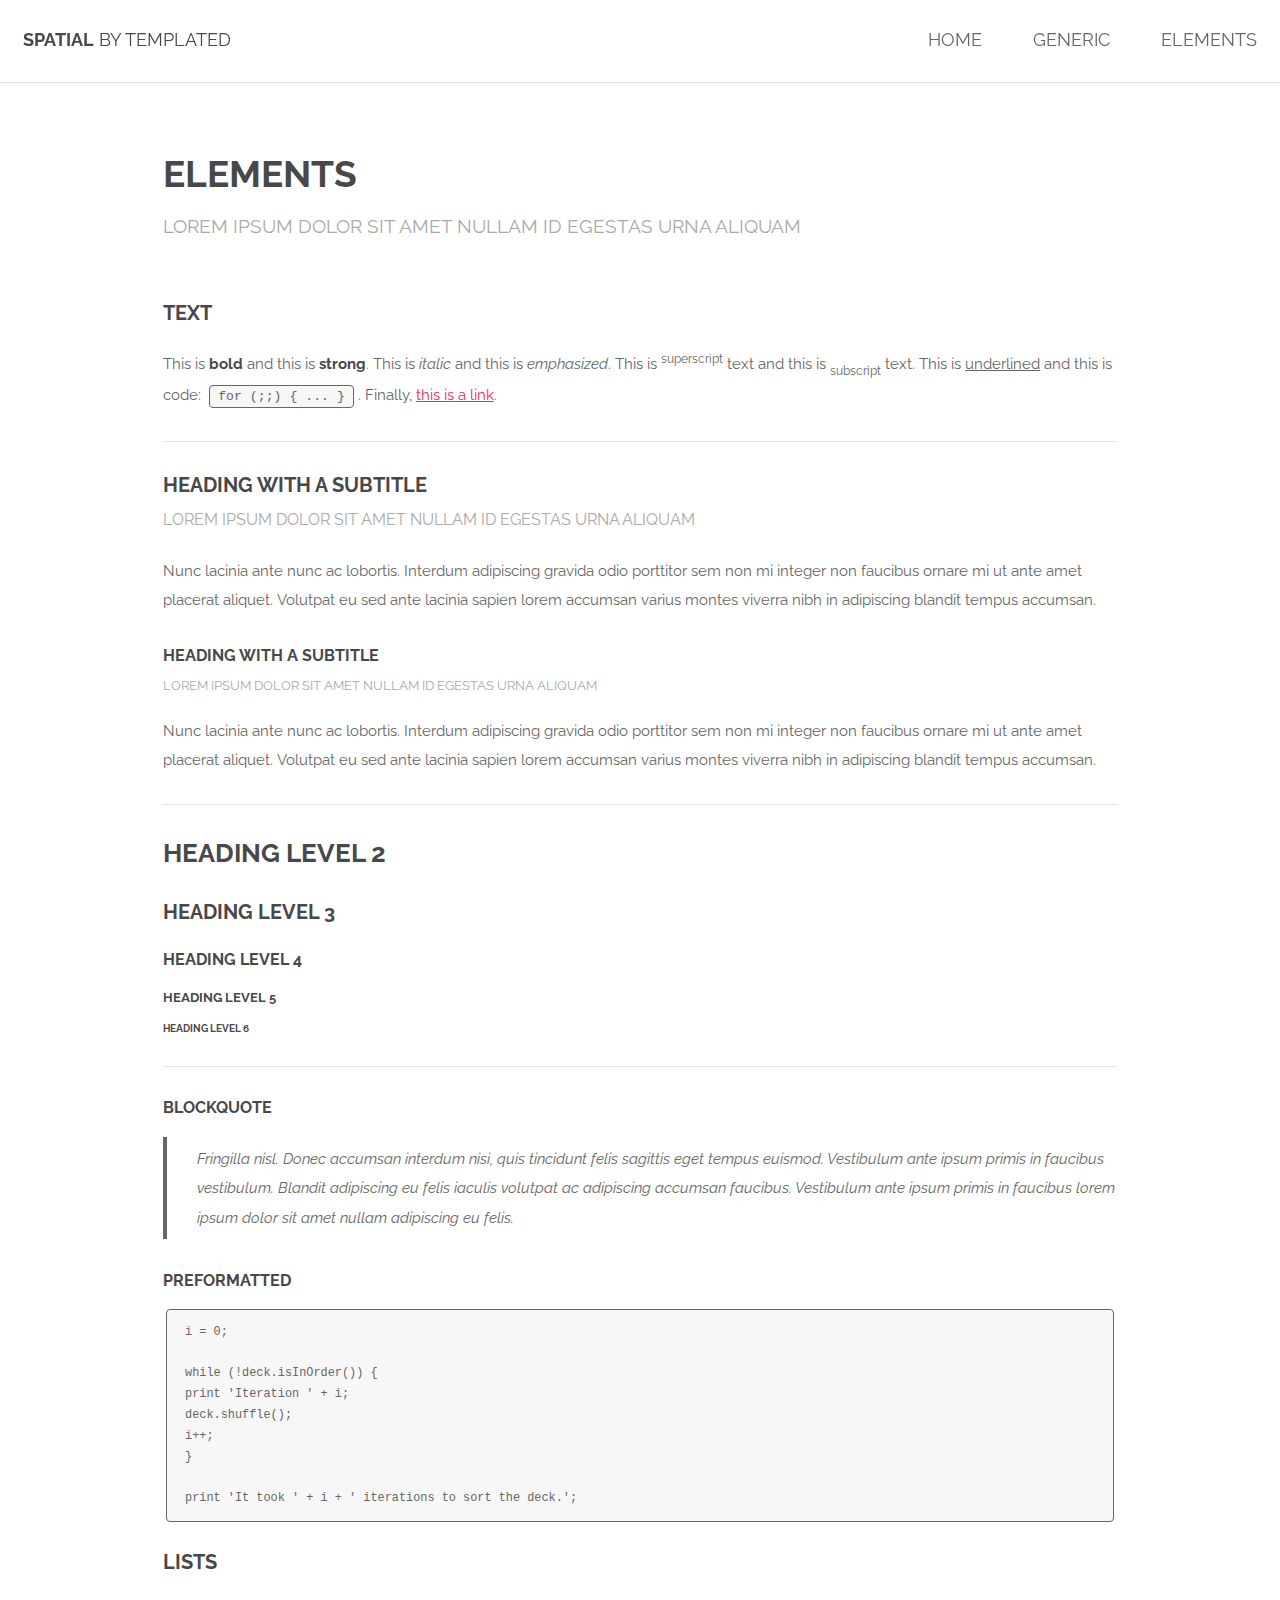
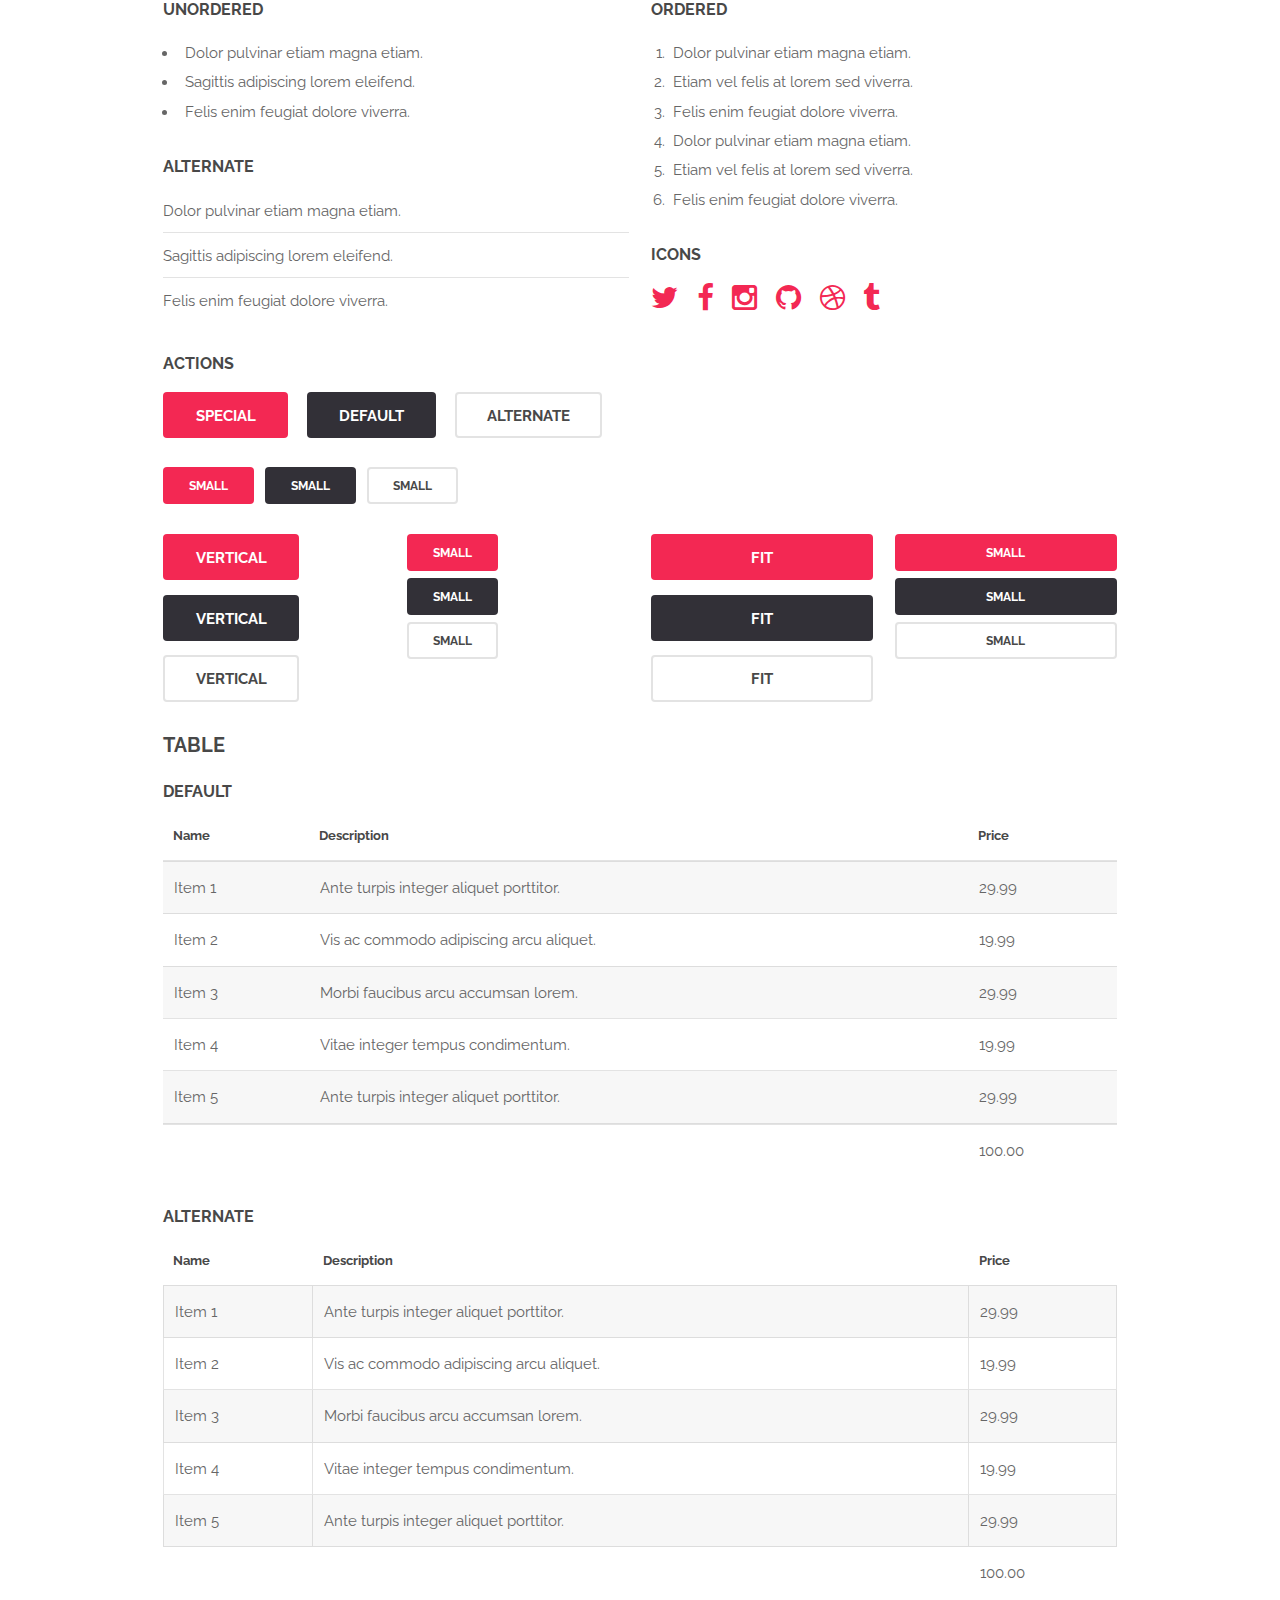
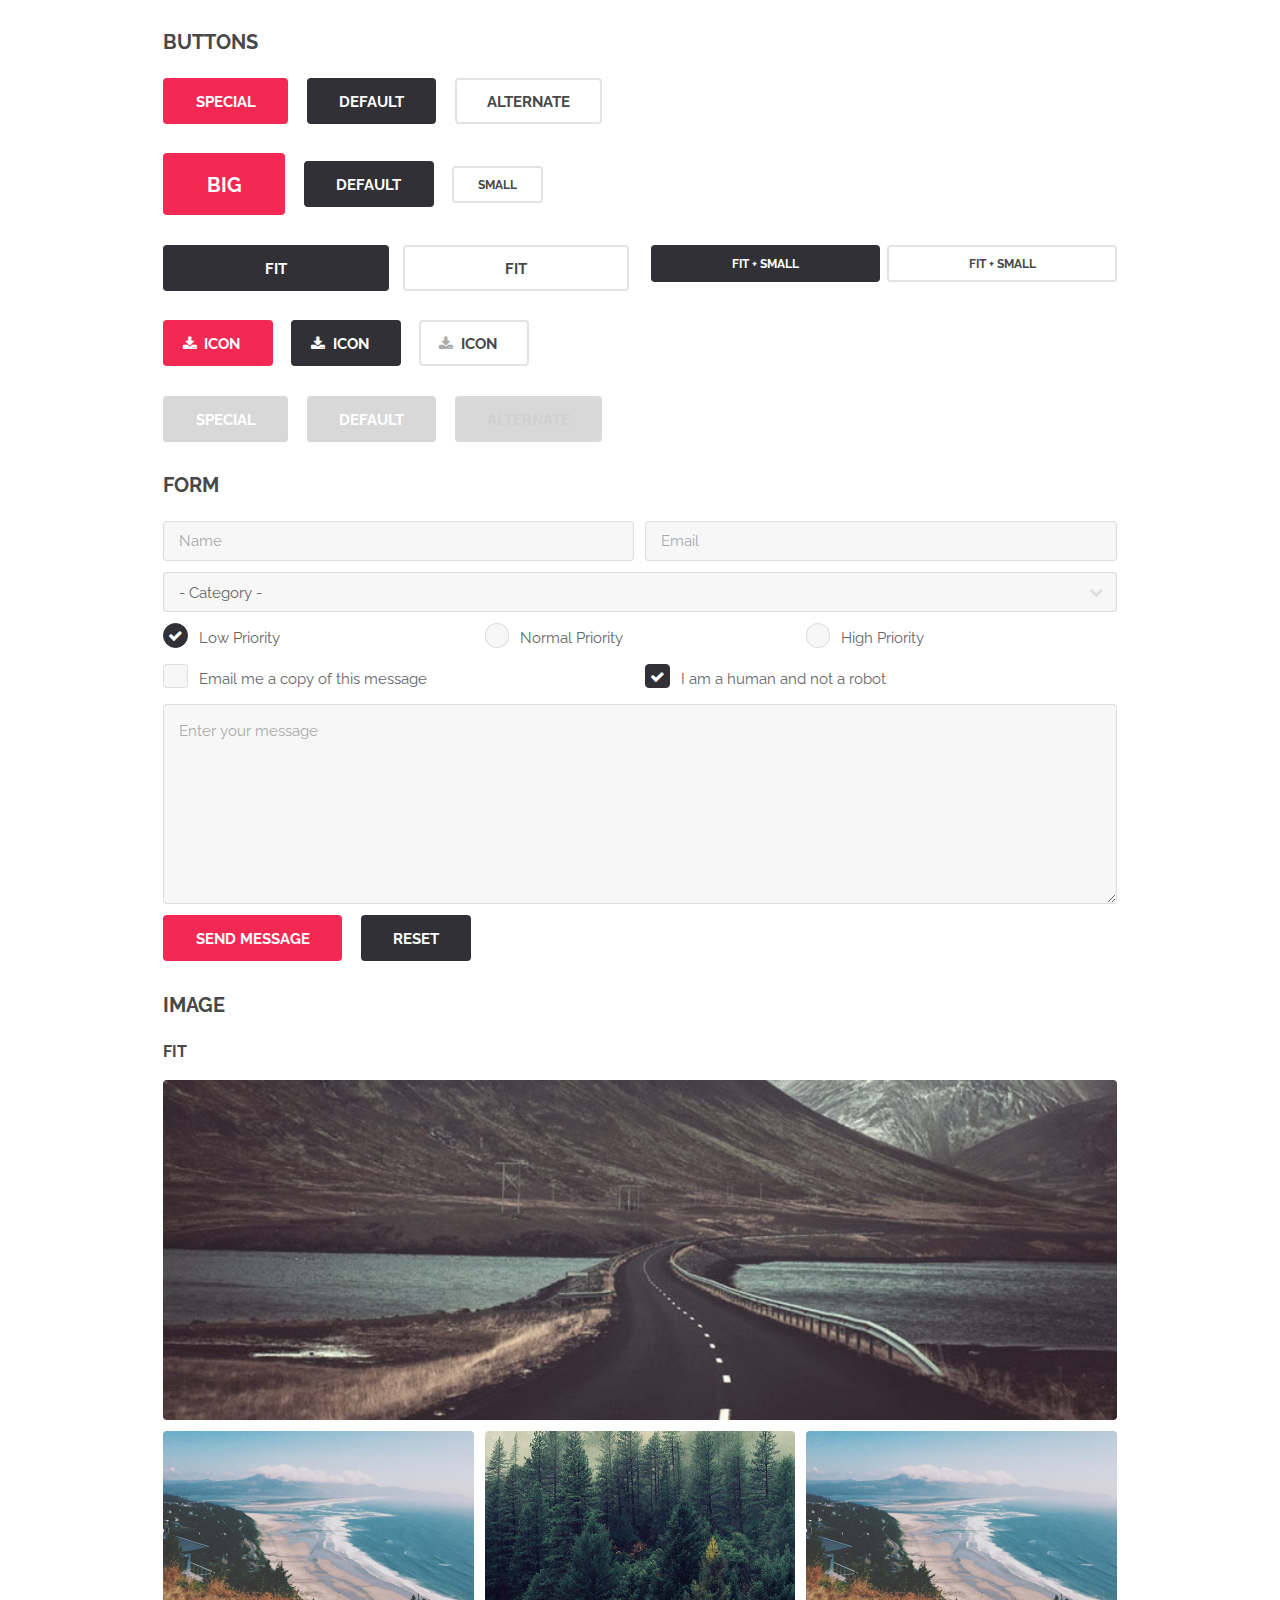
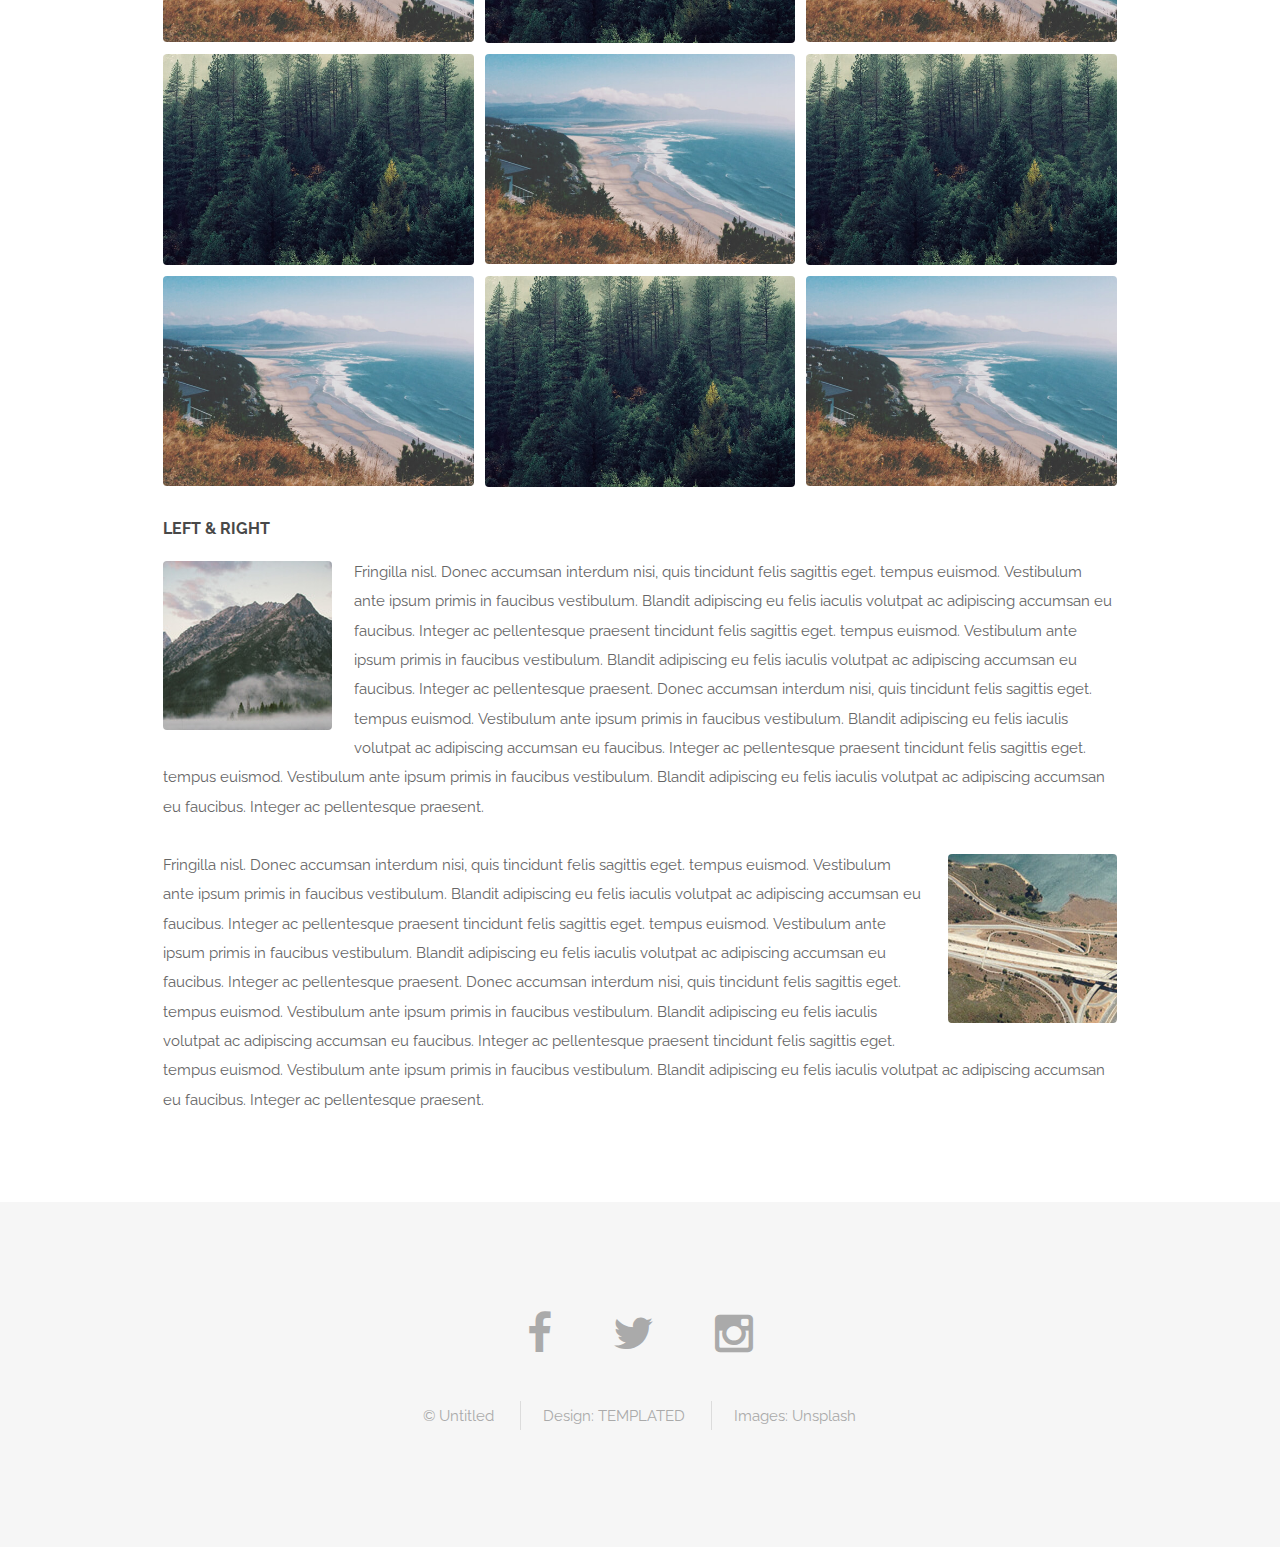
==== templated-spatial/elements.html @ f307f2b6 "Merge pull request #1 from sarah034/main" ====
<!DOCTYPE HTML>
<!--
	Spatial by TEMPLATED
	templated.co @templatedco
	Released for free under the Creative Commons Attribution 3.0 license (templated.co/license)
-->
<html>
	<head>
		<title>Elements - Spatial by TEMPLATED</title>
		<meta charset="utf-8" />
		<meta name="viewport" content="width=device-width, initial-scale=1" />
		<link rel="stylesheet" href="assets/css/main.css" />
	</head>
	<body>

		<!-- Header -->
			<header id="header">
				<h1><strong><a href="index.html">Spatial</a></strong> by Templated</h1>
				<nav id="nav">
					<ul>
						<li><a href="index.html">Home</a></li>
						<li><a href="generic.html">Generic</a></li>
						<li><a href="elements.html">Elements</a></li>
					</ul>
				</nav>
			</header>

			<a href="#menu" class="navPanelToggle"><span class="fa fa-bars"></span></a>

		<!-- Main -->
			<section id="main" class="wrapper">
				<div class="container">
					<header class="major special">
						<h2>Elements</h2>
						<p>Lorem ipsum dolor sit amet nullam id egestas urna aliquam</p>
					</header>

					<!-- Text -->
						<section>
							<h3>Text</h3>
							<p>This is <b>bold</b> and this is <strong>strong</strong>. This is <i>italic</i> and this is <em>emphasized</em>.
							This is <sup>superscript</sup> text and this is <sub>subscript</sub> text.
							This is <u>underlined</u> and this is code: <code>for (;;) { ... }</code>. Finally, <a href="#">this is a link</a>.</p>

							<hr />

							<header>
								<h3>Heading with a Subtitle</h3>
								<p>Lorem ipsum dolor sit amet nullam id egestas urna aliquam</p>
							</header>
							<p>Nunc lacinia ante nunc ac lobortis. Interdum adipiscing gravida odio porttitor sem non mi integer non faucibus ornare mi ut ante amet placerat aliquet. Volutpat eu sed ante lacinia sapien lorem accumsan varius montes viverra nibh in adipiscing blandit tempus accumsan.</p>
							<header>
								<h4>Heading with a Subtitle</h4>
								<p>Lorem ipsum dolor sit amet nullam id egestas urna aliquam</p>
							</header>
							<p>Nunc lacinia ante nunc ac lobortis. Interdum adipiscing gravida odio porttitor sem non mi integer non faucibus ornare mi ut ante amet placerat aliquet. Volutpat eu sed ante lacinia sapien lorem accumsan varius montes viverra nibh in adipiscing blandit tempus accumsan.</p>

							<hr />

							<h2>Heading Level 2</h2>
							<h3>Heading Level 3</h3>
							<h4>Heading Level 4</h4>
							<h5>Heading Level 5</h5>
							<h6>Heading Level 6</h6>

							<hr />

							<h4>Blockquote</h4>
							<blockquote>Fringilla nisl. Donec accumsan interdum nisi, quis tincidunt felis sagittis eget tempus euismod. Vestibulum ante ipsum primis in faucibus vestibulum. Blandit adipiscing eu felis iaculis volutpat ac adipiscing accumsan faucibus. Vestibulum ante ipsum primis in faucibus lorem ipsum dolor sit amet nullam adipiscing eu felis.</blockquote>

							<h4>Preformatted</h4>
							<pre><code>i = 0;

while (!deck.isInOrder()) {
print 'Iteration ' + i;
deck.shuffle();
i++;
}

print 'It took ' + i + ' iterations to sort the deck.';</code></pre>
						</section>

					<!-- Lists -->
						<section>
							<h3>Lists</h3>
							<div class="row">
								<div class="6u 12u$(xsmall)">

									<h4>Unordered</h4>
									<ul>
										<li>Dolor pulvinar etiam magna etiam.</li>
										<li>Sagittis adipiscing lorem eleifend.</li>
										<li>Felis enim feugiat dolore viverra.</li>
									</ul>

									<h4>Alternate</h4>
									<ul class="alt">
										<li>Dolor pulvinar etiam magna etiam.</li>
										<li>Sagittis adipiscing lorem eleifend.</li>
										<li>Felis enim feugiat dolore viverra.</li>
									</ul>

								</div>
								<div class="6u$ 12u$(xsmall)">

									<h4>Ordered</h4>
									<ol>
										<li>Dolor pulvinar etiam magna etiam.</li>
										<li>Etiam vel felis at lorem sed viverra.</li>
										<li>Felis enim feugiat dolore viverra.</li>
										<li>Dolor pulvinar etiam magna etiam.</li>
										<li>Etiam vel felis at lorem sed viverra.</li>
										<li>Felis enim feugiat dolore viverra.</li>
									</ol>

									<h4>Icons</h4>
									<ul class="icons">
										<li><a href="#" class="icon fa-twitter"><span class="label">Twitter</span></a></li>
										<li><a href="#" class="icon fa-facebook"><span class="label">Facebook</span></a></li>
										<li><a href="#" class="icon fa-instagram"><span class="label">Instagram</span></a></li>
										<li><a href="#" class="icon fa-github"><span class="label">Github</span></a></li>
										<li><a href="#" class="icon fa-dribbble"><span class="label">Dribbble</span></a></li>
										<li><a href="#" class="icon fa-tumblr"><span class="label">Tumblr</span></a></li>
									</ul>

								</div>
							</div>

							<h4>Actions</h4>
							<ul class="actions">
								<li><a href="#" class="button special">Special</a></li>
								<li><a href="#" class="button">Default</a></li>
								<li><a href="#" class="button alt">Alternate</a></li>
							</ul>
							<ul class="actions small">
								<li><a href="#" class="button special small">Small</a></li>
								<li><a href="#" class="button small">Small</a></li>
								<li><a href="#" class="button alt small">Small</a></li>
							</ul>
							<div class="row">
								<div class="3u 6u(small) 12u$(xsmall)">
									<ul class="actions vertical">
										<li><a href="#" class="button special">Vertical</a></li>
										<li><a href="#" class="button">Vertical</a></li>
										<li><a href="#" class="button alt">Vertical</a></li>
									</ul>
								</div>
								<div class="3u 6u$(small) 12u$(xsmall)">
									<ul class="actions vertical small">
										<li><a href="#" class="button special small">Small</a></li>
										<li><a href="#" class="button small">Small</a></li>
										<li><a href="#" class="button alt small">Small</a></li>
									</ul>
								</div>
								<div class="3u 6u(small) 12u$(xsmall)">
									<ul class="actions vertical">
										<li><a href="#" class="button special fit">Fit</a></li>
										<li><a href="#" class="button fit">Fit</a></li>
										<li><a href="#" class="button alt fit">Fit</a></li>
									</ul>
								</div>
								<div class="3u$ 6u$(small) 12u$(xsmall)">
									<ul class="actions vertical small">
										<li><a href="#" class="button special small fit">Small</a></li>
										<li><a href="#" class="button small fit">Small</a></li>
										<li><a href="#" class="button alt small fit">Small</a></li>
									</ul>
								</div>
							</div>
						</section>

					<!-- Table -->
						<section>
							<h3>Table</h3>
							<h4>Default</h4>
							<div class="table-wrapper">
								<table>
									<thead>
										<tr>
											<th>Name</th>
											<th>Description</th>
											<th>Price</th>
										</tr>
									</thead>
									<tbody>
										<tr>
											<td>Item 1</td>
											<td>Ante turpis integer aliquet porttitor.</td>
											<td>29.99</td>
										</tr>
										<tr>
											<td>Item 2</td>
											<td>Vis ac commodo adipiscing arcu aliquet.</td>
											<td>19.99</td>
										</tr>
										<tr>
											<td>Item 3</td>
											<td> Morbi faucibus arcu accumsan lorem.</td>
											<td>29.99</td>
										</tr>
										<tr>
											<td>Item 4</td>
											<td>Vitae integer tempus condimentum.</td>
											<td>19.99</td>
										</tr>
										<tr>
											<td>Item 5</td>
											<td>Ante turpis integer aliquet porttitor.</td>
											<td>29.99</td>
										</tr>
									</tbody>
									<tfoot>
										<tr>
											<td colspan="2"></td>
											<td>100.00</td>
										</tr>
									</tfoot>
								</table>
							</div>
							<h4>Alternate</h4>
							<div class="table-wrapper">
								<table class="alt">
									<thead>
										<tr>
											<th>Name</th>
											<th>Description</th>
											<th>Price</th>
										</tr>
									</thead>
									<tbody>
										<tr>
											<td>Item 1</td>
											<td>Ante turpis integer aliquet porttitor.</td>
											<td>29.99</td>
										</tr>
										<tr>
											<td>Item 2</td>
											<td>Vis ac commodo adipiscing arcu aliquet.</td>
											<td>19.99</td>
										</tr>
										<tr>
											<td>Item 3</td>
											<td> Morbi faucibus arcu accumsan lorem.</td>
											<td>29.99</td>
										</tr>
										<tr>
											<td>Item 4</td>
											<td>Vitae integer tempus condimentum.</td>
											<td>19.99</td>
										</tr>
										<tr>
											<td>Item 5</td>
											<td>Ante turpis integer aliquet porttitor.</td>
											<td>29.99</td>
										</tr>
									</tbody>
									<tfoot>
										<tr>
											<td colspan="2"></td>
											<td>100.00</td>
										</tr>
									</tfoot>
								</table>
							</div>
						</section>

					<!-- Buttons -->
						<section>
							<h3>Buttons</h3>
							<ul class="actions">
								<li><a href="#" class="button special">Special</a></li>
								<li><a href="#" class="button">Default</a></li>
								<li><a href="#" class="button alt">Alternate</a></li>
							</ul>
							<ul class="actions">
								<li><a href="#" class="button special big">Big</a></li>
								<li><a href="#" class="button">Default</a></li>
								<li><a href="#" class="button alt small">Small</a></li>
							</ul>
							<div class="row">
								<div class="6u 12u$(xsmall)">
									<ul class="actions fit">
										<li><a href="#" class="button fit">Fit</a></li>
										<li><a href="#" class="button alt fit">Fit</a></li>
									</ul>
								</div>
								<div class="6u$ 12u$(xsmall)">
									<ul class="actions fit small">
										<li><a href="#" class="button fit small">Fit + Small</a></li>
										<li><a href="#" class="button alt fit small">Fit + Small</a></li>
									</ul>
								</div>
							</div>
							<ul class="actions">
								<li><a href="#" class="button special icon fa-download">Icon</a></li>
								<li><a href="#" class="button icon fa-download">Icon</a></li>
								<li><a href="#" class="button alt icon fa-download">Icon</a></li>
							</ul>
							<ul class="actions">
								<li><span class="button special disabled">Special</span></li>
								<li><span class="button disabled">Default</span></li>
								<li><span class="button alt disabled">Alternate</span></li>
							</ul>
						</section>

					<!-- Form -->
						<section>
							<h3>Form</h3>
							<form method="post" action="#">
								<div class="row uniform 50%">
									<div class="6u 12u$(xsmall)">
										<input type="text" name="name" id="name" value="" placeholder="Name" />
									</div>
									<div class="6u$ 12u$(xsmall)">
										<input type="email" name="email" id="email" value="" placeholder="Email" />
									</div>
									<div class="12u$">
										<div class="select-wrapper">
											<select name="category" id="category">
												<option value="">- Category -</option>
												<option value="1">Manufacturing</option>
												<option value="1">Shipping</option>
												<option value="1">Administration</option>
												<option value="1">Human Resources</option>
											</select>
										</div>
									</div>
									<div class="4u 12u$(xsmall)">
										<input type="radio" id="priority-low" name="priority" checked>
										<label for="priority-low">Low Priority</label>
									</div>
									<div class="4u 12u$(xsmall)">
										<input type="radio" id="priority-normal" name="priority">
										<label for="priority-normal">Normal Priority</label>
									</div>
									<div class="4u$ 12u$(xsmall)">
										<input type="radio" id="priority-high" name="priority">
										<label for="priority-high">High Priority</label>
									</div>
									<div class="6u 12u$(small)">
										<input type="checkbox" id="copy" name="copy">
										<label for="copy">Email me a copy of this message</label>
									</div>
									<div class="6u$ 12u$(small)">
										<input type="checkbox" id="human" name="human" checked>
										<label for="human">I am a human and not a robot</label>
									</div>
									<div class="12u$">
										<textarea name="message" id="message" placeholder="Enter your message" rows="6"></textarea>
									</div>
									<div class="12u$">
										<ul class="actions">
											<li><input type="submit" value="Send Message" class="special" /></li>
											<li><input type="reset" value="Reset" /></li>
										</ul>
									</div>
								</div>
							</form>
						</section>

					<!-- Image -->
						<section>
							<h3>Image</h3>
							<h4>Fit</h4>
							<div class="box alt">
								<div class="row 50% uniform">
									<div class="12u$"><span class="image fit"><img src="images/pic01.jpg" alt="" /></span></div>
									<div class="4u"><span class="image fit"><img src="images/pic02.jpg" alt="" /></span></div>
									<div class="4u"><span class="image fit"><img src="images/pic03.jpg" alt="" /></span></div>
									<div class="4u$"><span class="image fit"><img src="images/pic02.jpg" alt="" /></span></div>
									<div class="4u"><span class="image fit"><img src="images/pic03.jpg" alt="" /></span></div>
									<div class="4u"><span class="image fit"><img src="images/pic02.jpg" alt="" /></span></div>
									<div class="4u$"><span class="image fit"><img src="images/pic03.jpg" alt="" /></span></div>
									<div class="4u"><span class="image fit"><img src="images/pic02.jpg" alt="" /></span></div>
									<div class="4u"><span class="image fit"><img src="images/pic03.jpg" alt="" /></span></div>
									<div class="4u$"><span class="image fit"><img src="images/pic02.jpg" alt="" /></span></div>
								</div>
							</div>

							<h4>Left &amp; Right</h4>
							<p><span class="image left"><img src="images/pic04.jpg" alt="" /></span>Fringilla nisl. Donec accumsan interdum nisi, quis tincidunt felis sagittis eget. tempus euismod. Vestibulum ante ipsum primis in faucibus vestibulum. Blandit adipiscing eu felis iaculis volutpat ac adipiscing accumsan eu faucibus. Integer ac pellentesque praesent tincidunt felis sagittis eget. tempus euismod. Vestibulum ante ipsum primis in faucibus vestibulum. Blandit adipiscing eu felis iaculis volutpat ac adipiscing accumsan eu faucibus. Integer ac pellentesque praesent. Donec accumsan interdum nisi, quis tincidunt felis sagittis eget. tempus euismod. Vestibulum ante ipsum primis in faucibus vestibulum. Blandit adipiscing eu felis iaculis volutpat ac adipiscing accumsan eu faucibus. Integer ac pellentesque praesent tincidunt felis sagittis eget. tempus euismod. Vestibulum ante ipsum primis in faucibus vestibulum. Blandit adipiscing eu felis iaculis volutpat ac adipiscing accumsan eu faucibus. Integer ac pellentesque praesent.</p>
							<p><span class="image right"><img src="images/pic05.jpg" alt="" /></span>Fringilla nisl. Donec accumsan interdum nisi, quis tincidunt felis sagittis eget. tempus euismod. Vestibulum ante ipsum primis in faucibus vestibulum. Blandit adipiscing eu felis iaculis volutpat ac adipiscing accumsan eu faucibus. Integer ac pellentesque praesent tincidunt felis sagittis eget. tempus euismod. Vestibulum ante ipsum primis in faucibus vestibulum. Blandit adipiscing eu felis iaculis volutpat ac adipiscing accumsan eu faucibus. Integer ac pellentesque praesent. Donec accumsan interdum nisi, quis tincidunt felis sagittis eget. tempus euismod. Vestibulum ante ipsum primis in faucibus vestibulum. Blandit adipiscing eu felis iaculis volutpat ac adipiscing accumsan eu faucibus. Integer ac pellentesque praesent tincidunt felis sagittis eget. tempus euismod. Vestibulum ante ipsum primis in faucibus vestibulum. Blandit adipiscing eu felis iaculis volutpat ac adipiscing accumsan eu faucibus. Integer ac pellentesque praesent.</p>
						</section>

				</div>
			</section>

		<!-- Footer -->
			<footer id="footer">
				<div class="container">
					<ul class="icons">
						<li><a href="#" class="icon fa-facebook"></a></li>
						<li><a href="#" class="icon fa-twitter"></a></li>
						<li><a href="#" class="icon fa-instagram"></a></li>
					</ul>
					<ul class="copyright">
						<li>&copy; Untitled</li>
						<li>Design: <a href="http://templated.co">TEMPLATED</a></li>
						<li>Images: <a href="http://unsplash.com">Unsplash</a></li>
					</ul>
				</div>
			</footer>

		<!-- Scripts -->
			<script src="assets/js/jquery.min.js"></script>
			<script src="assets/js/skel.min.js"></script>
			<script src="assets/js/util.js"></script>
			<script src="assets/js/main.js"></script>

	</body>
</html>
---- templated-spatial/assets/css/main.css ----
@import url(font-awesome.min.css);
@import url(https://fonts.googleapis.com/css?family=Raleway:400,700);

/*
	Spatial by TEMPLATED
	templated.co @templatedco
	Released for free under the Creative Commons Attribution 3.0 license (templated.co/license)
*/

/* Reset */

	html, body, div, span, applet, object, iframe, h1, h2, h3, h4, h5, h6, p, blockquote, pre, a, abbr, acronym, address, big, cite, code, del, dfn, em, img, ins, kbd, q, s, samp, small, strike, strong, sub, sup, tt, var, b, u, i, center, dl, dt, dd, ol, ul, li, fieldset, form, label, legend, table, caption, tbody, tfoot, thead, tr, th, td, article, aside, canvas, details, embed, figure, figcaption, footer, header, hgroup, menu, nav, output, ruby, section, summary, time, mark, audio, video {
		margin: 0;
		padding: 0;
		border: 0;
		font-size: 100%;
		font: inherit;
		vertical-align: baseline;
	}

	article, aside, details, figcaption, figure, footer, header, hgroup, menu, nav, section {
		display: block;
	}

	body {
		line-height: 1;
	}

	ol, ul {
		list-style: none;
	}

	blockquote, q {
		quotes: none;
	}

	blockquote:before, blockquote:after, q:before, q:after {
		content: '';
		content: none;
	}

	table {
		border-collapse: collapse;
		border-spacing: 0;
	}

	body {
		-webkit-text-size-adjust: none;
	}

/* Box Model */

	*, *:before, *:after {
		-moz-box-sizing: border-box;
		-webkit-box-sizing: border-box;
		box-sizing: border-box;
	}

/* Containers */

	.container {
		margin-left: auto;
		margin-right: auto;
	}

	.container.\31 25\25 {
		width: 100%;
		max-width: 100em;
		min-width: 80em;
	}

	.container.\37 5\25 {
		width: 60em;
	}

	.container.\35 0\25 {
		width: 40em;
	}

	.container.\32 5\25 {
		width: 20em;
	}

	.container {
		width: 80em;
	}

	@media screen and (max-width: 1680px) {

		.container.\31 25\25 {
			width: 100%;
			max-width: 100em;
			min-width: 80em;
		}

		.container.\37 5\25 {
			width: 60em;
		}

		.container.\35 0\25 {
			width: 40em;
		}

		.container.\32 5\25 {
			width: 20em;
		}

		.container {
			width: 80em;
		}

	}

	@media screen and (max-width: 1280px) {

		.container.\31 25\25 {
			width: 100%;
			max-width: 81.25em;
			min-width: 65em;
		}

		.container.\37 5\25 {
			width: 48.75em;
		}

		.container.\35 0\25 {
			width: 32.5em;
		}

		.container.\32 5\25 {
			width: 16.25em;
		}

		.container {
			width: 65em;
		}

	}

	@media screen and (max-width: 980px) {

		.container.\31 25\25 {
			width: 100%;
			max-width: 112.5%;
			min-width: 90%;
		}

		.container.\37 5\25 {
			width: 67.5%;
		}

		.container.\35 0\25 {
			width: 45%;
		}

		.container.\32 5\25 {
			width: 22.5%;
		}

		.container {
			width: 90%;
		}

	}

	@media screen and (max-width: 736px) {

		.container.\31 25\25 {
			width: 100%;
			max-width: 112.5%;
			min-width: 90%;
		}

		.container.\37 5\25 {
			width: 67.5%;
		}

		.container.\35 0\25 {
			width: 45%;
		}

		.container.\32 5\25 {
			width: 22.5%;
		}

		.container {
			width: 90% !important;
		}

	}

	@media screen and (max-width: 480px) {

		.container.\31 25\25 {
			width: 100%;
			max-width: 112.5%;
			min-width: 90%;
		}

		.container.\37 5\25 {
			width: 67.5%;
		}

		.container.\35 0\25 {
			width: 45%;
		}

		.container.\32 5\25 {
			width: 22.5%;
		}

		.container {
			width: 90% !important;
		}

	}

/* Grid */

	.row {
		border-bottom: solid 1px transparent;
		-moz-box-sizing: border-box;
		-webkit-box-sizing: border-box;
		box-sizing: border-box;
	}

	.row > * {
		float: left;
		-moz-box-sizing: border-box;
		-webkit-box-sizing: border-box;
		box-sizing: border-box;
	}

	.row:after, .row:before {
		content: '';
		display: block;
		clear: both;
		height: 0;
	}

	.row.uniform > * > :first-child {
		margin-top: 0;
	}

	.row.uniform > * > :last-child {
		margin-bottom: 0;
	}

	.row.\30 \25 > * {
		padding: 0 0 0 0em;
	}

	.row.\30 \25 {
		margin: 0 0 -1px 0em;
	}

	.row.uniform.\30 \25 > * {
		padding: 0em 0 0 0em;
	}

	.row.uniform.\30 \25 {
		margin: 0em 0 -1px 0em;
	}

	.row > * {
		padding: 0 0 0 2em;
	}

	.row {
		margin: 0 0 -1px -2em;
	}

	.row.uniform > * {
		padding: 2em 0 0 2em;
	}

	.row.uniform {
		margin: -2em 0 -1px -2em;
	}

	.row.\32 00\25 > * {
		padding: 0 0 0 4em;
	}

	.row.\32 00\25 {
		margin: 0 0 -1px -4em;
	}

	.row.uniform.\32 00\25 > * {
		padding: 4em 0 0 4em;
	}

	.row.uniform.\32 00\25 {
		margin: -4em 0 -1px -4em;
	}

	.row.\31 50\25 > * {
		padding: 0 0 0 3em;
	}

	.row.\31 50\25 {
		margin: 0 0 -1px -3em;
	}

	.row.uniform.\31 50\25 > * {
		padding: 3em 0 0 3em;
	}

	.row.uniform.\31 50\25 {
		margin: -3em 0 -1px -3em;
	}

	.row.\35 0\25 > * {
		padding: 0 0 0 1em;
	}

	.row.\35 0\25 {
		margin: 0 0 -1px -1em;
	}

	.row.uniform.\35 0\25 > * {
		padding: 1em 0 0 1em;
	}

	.row.uniform.\35 0\25 {
		margin: -1em 0 -1px -1em;
	}

	.row.\32 5\25 > * {
		padding: 0 0 0 0.5em;
	}

	.row.\32 5\25 {
		margin: 0 0 -1px -0.5em;
	}

	.row.uniform.\32 5\25 > * {
		padding: 0.5em 0 0 0.5em;
	}

	.row.uniform.\32 5\25 {
		margin: -0.5em 0 -1px -0.5em;
	}

	.\31 2u, .\31 2u\24 {
		width: 100%;
		clear: none;
		margin-left: 0;
	}

	.\31 1u, .\31 1u\24 {
		width: 91.6666666667%;
		clear: none;
		margin-left: 0;
	}

	.\31 0u, .\31 0u\24 {
		width: 83.3333333333%;
		clear: none;
		margin-left: 0;
	}

	.\39 u, .\39 u\24 {
		width: 75%;
		clear: none;
		margin-left: 0;
	}

	.\38 u, .\38 u\24 {
		width: 66.6666666667%;
		clear: none;
		margin-left: 0;
	}

	.\37 u, .\37 u\24 {
		width: 58.3333333333%;
		clear: none;
		margin-left: 0;
	}

	.\36 u, .\36 u\24 {
		width: 50%;
		clear: none;
		margin-left: 0;
	}

	.\35 u, .\35 u\24 {
		width: 41.6666666667%;
		clear: none;
		margin-left: 0;
	}

	.\34 u, .\34 u\24 {
		width: 33.3333333333%;
		clear: none;
		margin-left: 0;
	}

	.\33 u, .\33 u\24 {
		width: 25%;
		clear: none;
		margin-left: 0;
	}

	.\32 u, .\32 u\24 {
		width: 16.6666666667%;
		clear: none;
		margin-left: 0;
	}

	.\31 u, .\31 u\24 {
		width: 8.3333333333%;
		clear: none;
		margin-left: 0;
	}

	.\31 2u\24 + *,
	.\31 1u\24 + *,
	.\31 0u\24 + *,
	.\39 u\24 + *,
	.\38 u\24 + *,
	.\37 u\24 + *,
	.\36 u\24 + *,
	.\35 u\24 + *,
	.\34 u\24 + *,
	.\33 u\24 + *,
	.\32 u\24 + *,
	.\31 u\24 + * {
		clear: left;
	}

	.\-11u {
		margin-left: 91.66667%;
	}

	.\-10u {
		margin-left: 83.33333%;
	}

	.\-9u {
		margin-left: 75%;
	}

	.\-8u {
		margin-left: 66.66667%;
	}

	.\-7u {
		margin-left: 58.33333%;
	}

	.\-6u {
		margin-left: 50%;
	}

	.\-5u {
		margin-left: 41.66667%;
	}

	.\-4u {
		margin-left: 33.33333%;
	}

	.\-3u {
		margin-left: 25%;
	}

	.\-2u {
		margin-left: 16.66667%;
	}

	.\-1u {
		margin-left: 8.33333%;
	}

	@media screen and (max-width: 1680px) {

		.row > * {
			padding: 0 0 0 2em;
		}

		.row {
			margin: 0 0 -1px -2em;
		}

		.row.uniform > * {
			padding: 2em 0 0 2em;
		}

		.row.uniform {
			margin: -2em 0 -1px -2em;
		}

		.row.\32 00\25 > * {
			padding: 0 0 0 4em;
		}

		.row.\32 00\25 {
			margin: 0 0 -1px -4em;
		}

		.row.uniform.\32 00\25 > * {
			padding: 4em 0 0 4em;
		}

		.row.uniform.\32 00\25 {
			margin: -4em 0 -1px -4em;
		}

		.row.\31 50\25 > * {
			padding: 0 0 0 3em;
		}

		.row.\31 50\25 {
			margin: 0 0 -1px -3em;
		}

		.row.uniform.\31 50\25 > * {
			padding: 3em 0 0 3em;
		}

		.row.uniform.\31 50\25 {
			margin: -3em 0 -1px -3em;
		}

		.row.\35 0\25 > * {
			padding: 0 0 0 1em;
		}

		.row.\35 0\25 {
			margin: 0 0 -1px -1em;
		}

		.row.uniform.\35 0\25 > * {
			padding: 1em 0 0 1em;
		}

		.row.uniform.\35 0\25 {
			margin: -1em 0 -1px -1em;
		}

		.row.\32 5\25 > * {
			padding: 0 0 0 0.5em;
		}

		.row.\32 5\25 {
			margin: 0 0 -1px -0.5em;
		}

		.row.uniform.\32 5\25 > * {
			padding: 0.5em 0 0 0.5em;
		}

		.row.uniform.\32 5\25 {
			margin: -0.5em 0 -1px -0.5em;
		}

		.\31 2u\28xlarge\29, .\31 2u\24\28xlarge\29 {
			width: 100%;
			clear: none;
			margin-left: 0;
		}

		.\31 1u\28xlarge\29, .\31 1u\24\28xlarge\29 {
			width: 91.6666666667%;
			clear: none;
			margin-left: 0;
		}

		.\31 0u\28xlarge\29, .\31 0u\24\28xlarge\29 {
			width: 83.3333333333%;
			clear: none;
			margin-left: 0;
		}

		.\39 u\28xlarge\29, .\39 u\24\28xlarge\29 {
			width: 75%;
			clear: none;
			margin-left: 0;
		}

		.\38 u\28xlarge\29, .\38 u\24\28xlarge\29 {
			width: 66.6666666667%;
			clear: none;
			margin-left: 0;
		}

		.\37 u\28xlarge\29, .\37 u\24\28xlarge\29 {
			width: 58.3333333333%;
			clear: none;
			margin-left: 0;
		}

		.\36 u\28xlarge\29, .\36 u\24\28xlarge\29 {
			width: 50%;
			clear: none;
			margin-left: 0;
		}

		.\35 u\28xlarge\29, .\35 u\24\28xlarge\29 {
			width: 41.6666666667%;
			clear: none;
			margin-left: 0;
		}

		.\34 u\28xlarge\29, .\34 u\24\28xlarge\29 {
			width: 33.3333333333%;
			clear: none;
			margin-left: 0;
		}

		.\33 u\28xlarge\29, .\33 u\24\28xlarge\29 {
			width: 25%;
			clear: none;
			margin-left: 0;
		}

		.\32 u\28xlarge\29, .\32 u\24\28xlarge\29 {
			width: 16.6666666667%;
			clear: none;
			margin-left: 0;
		}

		.\31 u\28xlarge\29, .\31 u\24\28xlarge\29 {
			width: 8.3333333333%;
			clear: none;
			margin-left: 0;
		}

		.\31 2u\24\28xlarge\29 + *,
		.\31 1u\24\28xlarge\29 + *,
		.\31 0u\24\28xlarge\29 + *,
		.\39 u\24\28xlarge\29 + *,
		.\38 u\24\28xlarge\29 + *,
		.\37 u\24\28xlarge\29 + *,
		.\36 u\24\28xlarge\29 + *,
		.\35 u\24\28xlarge\29 + *,
		.\34 u\24\28xlarge\29 + *,
		.\33 u\24\28xlarge\29 + *,
		.\32 u\24\28xlarge\29 + *,
		.\31 u\24\28xlarge\29 + * {
			clear: left;
		}

		.\-11u\28xlarge\29 {
			margin-left: 91.66667%;
		}

		.\-10u\28xlarge\29 {
			margin-left: 83.33333%;
		}

		.\-9u\28xlarge\29 {
			margin-left: 75%;
		}

		.\-8u\28xlarge\29 {
			margin-left: 66.66667%;
		}

		.\-7u\28xlarge\29 {
			margin-left: 58.33333%;
		}

		.\-6u\28xlarge\29 {
			margin-left: 50%;
		}

		.\-5u\28xlarge\29 {
			margin-left: 41.66667%;
		}

		.\-4u\28xlarge\29 {
			margin-left: 33.33333%;
		}

		.\-3u\28xlarge\29 {
			margin-left: 25%;
		}

		.\-2u\28xlarge\29 {
			margin-left: 16.66667%;
		}

		.\-1u\28xlarge\29 {
			margin-left: 8.33333%;
		}

	}

	@media screen and (max-width: 1280px) {

		.row > * {
			padding: 0 0 0 1.5em;
		}

		.row {
			margin: 0 0 -1px -1.5em;
		}

		.row.uniform > * {
			padding: 1.5em 0 0 1.5em;
		}

		.row.uniform {
			margin: -1.5em 0 -1px -1.5em;
		}

		.row.\32 00\25 > * {
			padding: 0 0 0 3em;
		}

		.row.\32 00\25 {
			margin: 0 0 -1px -3em;
		}

		.row.uniform.\32 00\25 > * {
			padding: 3em 0 0 3em;
		}

		.row.uniform.\32 00\25 {
			margin: -3em 0 -1px -3em;
		}

		.row.\31 50\25 > * {
			padding: 0 0 0 2.25em;
		}

		.row.\31 50\25 {
			margin: 0 0 -1px -2.25em;
		}

		.row.uniform.\31 50\25 > * {
			padding: 2.25em 0 0 2.25em;
		}

		.row.uniform.\31 50\25 {
			margin: -2.25em 0 -1px -2.25em;
		}

		.row.\35 0\25 > * {
			padding: 0 0 0 0.75em;
		}

		.row.\35 0\25 {
			margin: 0 0 -1px -0.75em;
		}

		.row.uniform.\35 0\25 > * {
			padding: 0.75em 0 0 0.75em;
		}

		.row.uniform.\35 0\25 {
			margin: -0.75em 0 -1px -0.75em;
		}

		.row.\32 5\25 > * {
			padding: 0 0 0 0.375em;
		}

		.row.\32 5\25 {
			margin: 0 0 -1px -0.375em;
		}

		.row.uniform.\32 5\25 > * {
			padding: 0.375em 0 0 0.375em;
		}

		.row.uniform.\32 5\25 {
			margin: -0.375em 0 -1px -0.375em;
		}

		.\31 2u\28large\29, .\31 2u\24\28large\29 {
			width: 100%;
			clear: none;
			margin-left: 0;
		}

		.\31 1u\28large\29, .\31 1u\24\28large\29 {
			width: 91.6666666667%;
			clear: none;
			margin-left: 0;
		}

		.\31 0u\28large\29, .\31 0u\24\28large\29 {
			width: 83.3333333333%;
			clear: none;
			margin-left: 0;
		}

		.\39 u\28large\29, .\39 u\24\28large\29 {
			width: 75%;
			clear: none;
			margin-left: 0;
		}

		.\38 u\28large\29, .\38 u\24\28large\29 {
			width: 66.6666666667%;
			clear: none;
			margin-left: 0;
		}

		.\37 u\28large\29, .\37 u\24\28large\29 {
			width: 58.3333333333%;
			clear: none;
			margin-left: 0;
		}

		.\36 u\28large\29, .\36 u\24\28large\29 {
			width: 50%;
			clear: none;
			margin-left: 0;
		}

		.\35 u\28large\29, .\35 u\24\28large\29 {
			width: 41.6666666667%;
			clear: none;
			margin-left: 0;
		}

		.\34 u\28large\29, .\34 u\24\28large\29 {
			width: 33.3333333333%;
			clear: none;
			margin-left: 0;
		}

		.\33 u\28large\29, .\33 u\24\28large\29 {
			width: 25%;
			clear: none;
			margin-left: 0;
		}

		.\32 u\28large\29, .\32 u\24\28large\29 {
			width: 16.6666666667%;
			clear: none;
			margin-left: 0;
		}

		.\31 u\28large\29, .\31 u\24\28large\29 {
			width: 8.3333333333%;
			clear: none;
			margin-left: 0;
		}

		.\31 2u\24\28large\29 + *,
		.\31 1u\24\28large\29 + *,
		.\31 0u\24\28large\29 + *,
		.\39 u\24\28large\29 + *,
		.\38 u\24\28large\29 + *,
		.\37 u\24\28large\29 + *,
		.\36 u\24\28large\29 + *,
		.\35 u\24\28large\29 + *,
		.\34 u\24\28large\29 + *,
		.\33 u\24\28large\29 + *,
		.\32 u\24\28large\29 + *,
		.\31 u\24\28large\29 + * {
			clear: left;
		}

		.\-11u\28large\29 {
			margin-left: 91.66667%;
		}

		.\-10u\28large\29 {
			margin-left: 83.33333%;
		}

		.\-9u\28large\29 {
			margin-left: 75%;
		}

		.\-8u\28large\29 {
			margin-left: 66.66667%;
		}

		.\-7u\28large\29 {
			margin-left: 58.33333%;
		}

		.\-6u\28large\29 {
			margin-left: 50%;
		}

		.\-5u\28large\29 {
			margin-left: 41.66667%;
		}

		.\-4u\28large\29 {
			margin-left: 33.33333%;
		}

		.\-3u\28large\29 {
			margin-left: 25%;
		}

		.\-2u\28large\29 {
			margin-left: 16.66667%;
		}

		.\-1u\28large\29 {
			margin-left: 8.33333%;
		}

	}

	@media screen and (max-width: 980px) {

		.row > * {
			padding: 0 0 0 1.5em;
		}

		.row {
			margin: 0 0 -1px -1.5em;
		}

		.row.uniform > * {
			padding: 1.5em 0 0 1.5em;
		}

		.row.uniform {
			margin: -1.5em 0 -1px -1.5em;
		}

		.row.\32 00\25 > * {
			padding: 0 0 0 3em;
		}

		.row.\32 00\25 {
			margin: 0 0 -1px -3em;
		}

		.row.uniform.\32 00\25 > * {
			padding: 3em 0 0 3em;
		}

		.row.uniform.\32 00\25 {
			margin: -3em 0 -1px -3em;
		}

		.row.\31 50\25 > * {
			padding: 0 0 0 2.25em;
		}

		.row.\31 50\25 {
			margin: 0 0 -1px -2.25em;
		}

		.row.uniform.\31 50\25 > * {
			padding: 2.25em 0 0 2.25em;
		}

		.row.uniform.\31 50\25 {
			margin: -2.25em 0 -1px -2.25em;
		}

		.row.\35 0\25 > * {
			padding: 0 0 0 0.75em;
		}

		.row.\35 0\25 {
			margin: 0 0 -1px -0.75em;
		}

		.row.uniform.\35 0\25 > * {
			padding: 0.75em 0 0 0.75em;
		}

		.row.uniform.\35 0\25 {
			margin: -0.75em 0 -1px -0.75em;
		}

		.row.\32 5\25 > * {
			padding: 0 0 0 0.375em;
		}

		.row.\32 5\25 {
			margin: 0 0 -1px -0.375em;
		}

		.row.uniform.\32 5\25 > * {
			padding: 0.375em 0 0 0.375em;
		}

		.row.uniform.\32 5\25 {
			margin: -0.375em 0 -1px -0.375em;
		}

		.\31 2u\28medium\29, .\31 2u\24\28medium\29 {
			width: 100%;
			clear: none;
			margin-left: 0;
		}

		.\31 1u\28medium\29, .\31 1u\24\28medium\29 {
			width: 91.6666666667%;
			clear: none;
			margin-left: 0;
		}

		.\31 0u\28medium\29, .\31 0u\24\28medium\29 {
			width: 83.3333333333%;
			clear: none;
			margin-left: 0;
		}

		.\39 u\28medium\29, .\39 u\24\28medium\29 {
			width: 75%;
			clear: none;
			margin-left: 0;
		}

		.\38 u\28medium\29, .\38 u\24\28medium\29 {
			width: 66.6666666667%;
			clear: none;
			margin-left: 0;
		}

		.\37 u\28medium\29, .\37 u\24\28medium\29 {
			width: 58.3333333333%;
			clear: none;
			margin-left: 0;
		}

		.\36 u\28medium\29, .\36 u\24\28medium\29 {
			width: 50%;
			clear: none;
			margin-left: 0;
		}

		.\35 u\28medium\29, .\35 u\24\28medium\29 {
			width: 41.6666666667%;
			clear: none;
			margin-left: 0;
		}

		.\34 u\28medium\29, .\34 u\24\28medium\29 {
			width: 33.3333333333%;
			clear: none;
			margin-left: 0;
		}

		.\33 u\28medium\29, .\33 u\24\28medium\29 {
			width: 25%;
			clear: none;
			margin-left: 0;
		}

		.\32 u\28medium\29, .\32 u\24\28medium\29 {
			width: 16.6666666667%;
			clear: none;
			margin-left: 0;
		}

		.\31 u\28medium\29, .\31 u\24\28medium\29 {
			width: 8.3333333333%;
			clear: none;
			margin-left: 0;
		}

		.\31 2u\24\28medium\29 + *,
		.\31 1u\24\28medium\29 + *,
		.\31 0u\24\28medium\29 + *,
		.\39 u\24\28medium\29 + *,
		.\38 u\24\28medium\29 + *,
		.\37 u\24\28medium\29 + *,
		.\36 u\24\28medium\29 + *,
		.\35 u\24\28medium\29 + *,
		.\34 u\24\28medium\29 + *,
		.\33 u\24\28medium\29 + *,
		.\32 u\24\28medium\29 + *,
		.\31 u\24\28medium\29 + * {
			clear: left;
		}

		.\-11u\28medium\29 {
			margin-left: 91.66667%;
		}

		.\-10u\28medium\29 {
			margin-left: 83.33333%;
		}

		.\-9u\28medium\29 {
			margin-left: 75%;
		}

		.\-8u\28medium\29 {
			margin-left: 66.66667%;
		}

		.\-7u\28medium\29 {
			margin-left: 58.33333%;
		}

		.\-6u\28medium\29 {
			margin-left: 50%;
		}

		.\-5u\28medium\29 {
			margin-left: 41.66667%;
		}

		.\-4u\28medium\29 {
			margin-left: 33.33333%;
		}

		.\-3u\28medium\29 {
			margin-left: 25%;
		}

		.\-2u\28medium\29 {
			margin-left: 16.66667%;
		}

		.\-1u\28medium\29 {
			margin-left: 8.33333%;
		}

	}

	@media screen and (max-width: 736px) {

		.row > * {
			padding: 0 0 0 1.25em;
		}

		.row {
			margin: 0 0 -1px -1.25em;
		}

		.row.uniform > * {
			padding: 1.25em 0 0 1.25em;
		}

		.row.uniform {
			margin: -1.25em 0 -1px -1.25em;
		}

		.row.\32 00\25 > * {
			padding: 0 0 0 2.5em;
		}

		.row.\32 00\25 {
			margin: 0 0 -1px -2.5em;
		}

		.row.uniform.\32 00\25 > * {
			padding: 2.5em 0 0 2.5em;
		}

		.row.uniform.\32 00\25 {
			margin: -2.5em 0 -1px -2.5em;
		}

		.row.\31 50\25 > * {
			padding: 0 0 0 1.875em;
		}

		.row.\31 50\25 {
			margin: 0 0 -1px -1.875em;
		}

		.row.uniform.\31 50\25 > * {
			padding: 1.875em 0 0 1.875em;
		}

		.row.uniform.\31 50\25 {
			margin: -1.875em 0 -1px -1.875em;
		}

		.row.\35 0\25 > * {
			padding: 0 0 0 0.625em;
		}

		.row.\35 0\25 {
			margin: 0 0 -1px -0.625em;
		}

		.row.uniform.\35 0\25 > * {
			padding: 0.625em 0 0 0.625em;
		}

		.row.uniform.\35 0\25 {
			margin: -0.625em 0 -1px -0.625em;
		}

		.row.\32 5\25 > * {
			padding: 0 0 0 0.3125em;
		}

		.row.\32 5\25 {
			margin: 0 0 -1px -0.3125em;
		}

		.row.uniform.\32 5\25 > * {
			padding: 0.3125em 0 0 0.3125em;
		}

		.row.uniform.\32 5\25 {
			margin: -0.3125em 0 -1px -0.3125em;
		}

		.\31 2u\28small\29, .\31 2u\24\28small\29 {
			width: 100%;
			clear: none;
			margin-left: 0;
		}

		.\31 1u\28small\29, .\31 1u\24\28small\29 {
			width: 91.6666666667%;
			clear: none;
			margin-left: 0;
		}

		.\31 0u\28small\29, .\31 0u\24\28small\29 {
			width: 83.3333333333%;
			clear: none;
			margin-left: 0;
		}

		.\39 u\28small\29, .\39 u\24\28small\29 {
			width: 75%;
			clear: none;
			margin-left: 0;
		}

		.\38 u\28small\29, .\38 u\24\28small\29 {
			width: 66.6666666667%;
			clear: none;
			margin-left: 0;
		}

		.\37 u\28small\29, .\37 u\24\28small\29 {
			width: 58.3333333333%;
			clear: none;
			margin-left: 0;
		}

		.\36 u\28small\29, .\36 u\24\28small\29 {
			width: 50%;
			clear: none;
			margin-left: 0;
		}

		.\35 u\28small\29, .\35 u\24\28small\29 {
			width: 41.6666666667%;
			clear: none;
			margin-left: 0;
		}

		.\34 u\28small\29, .\34 u\24\28small\29 {
			width: 33.3333333333%;
			clear: none;
			margin-left: 0;
		}

		.\33 u\28small\29, .\33 u\24\28small\29 {
			width: 25%;
			clear: none;
			margin-left: 0;
		}

		.\32 u\28small\29, .\32 u\24\28small\29 {
			width: 16.6666666667%;
			clear: none;
			margin-left: 0;
		}

		.\31 u\28small\29, .\31 u\24\28small\29 {
			width: 8.3333333333%;
			clear: none;
			margin-left: 0;
		}

		.\31 2u\24\28small\29 + *,
		.\31 1u\24\28small\29 + *,
		.\31 0u\24\28small\29 + *,
		.\39 u\24\28small\29 + *,
		.\38 u\24\28small\29 + *,
		.\37 u\24\28small\29 + *,
		.\36 u\24\28small\29 + *,
		.\35 u\24\28small\29 + *,
		.\34 u\24\28small\29 + *,
		.\33 u\24\28small\29 + *,
		.\32 u\24\28small\29 + *,
		.\31 u\24\28small\29 + * {
			clear: left;
		}

		.\-11u\28small\29 {
			margin-left: 91.66667%;
		}

		.\-10u\28small\29 {
			margin-left: 83.33333%;
		}

		.\-9u\28small\29 {
			margin-left: 75%;
		}

		.\-8u\28small\29 {
			margin-left: 66.66667%;
		}

		.\-7u\28small\29 {
			margin-left: 58.33333%;
		}

		.\-6u\28small\29 {
			margin-left: 50%;
		}

		.\-5u\28small\29 {
			margin-left: 41.66667%;
		}

		.\-4u\28small\29 {
			margin-left: 33.33333%;
		}

		.\-3u\28small\29 {
			margin-left: 25%;
		}

		.\-2u\28small\29 {
			margin-left: 16.66667%;
		}

		.\-1u\28small\29 {
			margin-left: 8.33333%;
		}

	}

	@media screen and (max-width: 480px) {

		.row > * {
			padding: 0 0 0 1.25em;
		}

		.row {
			margin: 0 0 -1px -1.25em;
		}

		.row.uniform > * {
			padding: 1.25em 0 0 1.25em;
		}

		.row.uniform {
			margin: -1.25em 0 -1px -1.25em;
		}

		.row.\32 00\25 > * {
			padding: 0 0 0 2.5em;
		}

		.row.\32 00\25 {
			margin: 0 0 -1px -2.5em;
		}

		.row.uniform.\32 00\25 > * {
			padding: 2.5em 0 0 2.5em;
		}

		.row.uniform.\32 00\25 {
			margin: -2.5em 0 -1px -2.5em;
		}

		.row.\31 50\25 > * {
			padding: 0 0 0 1.875em;
		}

		.row.\31 50\25 {
			margin: 0 0 -1px -1.875em;
		}

		.row.uniform.\31 50\25 > * {
			padding: 1.875em 0 0 1.875em;
		}

		.row.uniform.\31 50\25 {
			margin: -1.875em 0 -1px -1.875em;
		}

		.row.\35 0\25 > * {
			padding: 0 0 0 0.625em;
		}

		.row.\35 0\25 {
			margin: 0 0 -1px -0.625em;
		}

		.row.uniform.\35 0\25 > * {
			padding: 0.625em 0 0 0.625em;
		}

		.row.uniform.\35 0\25 {
			margin: -0.625em 0 -1px -0.625em;
		}

		.row.\32 5\25 > * {
			padding: 0 0 0 0.3125em;
		}

		.row.\32 5\25 {
			margin: 0 0 -1px -0.3125em;
		}

		.row.uniform.\32 5\25 > * {
			padding: 0.3125em 0 0 0.3125em;
		}

		.row.uniform.\32 5\25 {
			margin: -0.3125em 0 -1px -0.3125em;
		}

		.\31 2u\28xsmall\29, .\31 2u\24\28xsmall\29 {
			width: 100%;
			clear: none;
			margin-left: 0;
		}

		.\31 1u\28xsmall\29, .\31 1u\24\28xsmall\29 {
			width: 91.6666666667%;
			clear: none;
			margin-left: 0;
		}

		.\31 0u\28xsmall\29, .\31 0u\24\28xsmall\29 {
			width: 83.3333333333%;
			clear: none;
			margin-left: 0;
		}

		.\39 u\28xsmall\29, .\39 u\24\28xsmall\29 {
			width: 75%;
			clear: none;
			margin-left: 0;
		}

		.\38 u\28xsmall\29, .\38 u\24\28xsmall\29 {
			width: 66.6666666667%;
			clear: none;
			margin-left: 0;
		}

		.\37 u\28xsmall\29, .\37 u\24\28xsmall\29 {
			width: 58.3333333333%;
			clear: none;
			margin-left: 0;
		}

		.\36 u\28xsmall\29, .\36 u\24\28xsmall\29 {
			width: 50%;
			clear: none;
			margin-left: 0;
		}

		.\35 u\28xsmall\29, .\35 u\24\28xsmall\29 {
			width: 41.6666666667%;
			clear: none;
			margin-left: 0;
		}

		.\34 u\28xsmall\29, .\34 u\24\28xsmall\29 {
			width: 33.3333333333%;
			clear: none;
			margin-left: 0;
		}

		.\33 u\28xsmall\29, .\33 u\24\28xsmall\29 {
			width: 25%;
			clear: none;
			margin-left: 0;
		}

		.\32 u\28xsmall\29, .\32 u\24\28xsmall\29 {
			width: 16.6666666667%;
			clear: none;
			margin-left: 0;
		}

		.\31 u\28xsmall\29, .\31 u\24\28xsmall\29 {
			width: 8.3333333333%;
			clear: none;
			margin-left: 0;
		}

		.\31 2u\24\28xsmall\29 + *,
		.\31 1u\24\28xsmall\29 + *,
		.\31 0u\24\28xsmall\29 + *,
		.\39 u\24\28xsmall\29 + *,
		.\38 u\24\28xsmall\29 + *,
		.\37 u\24\28xsmall\29 + *,
		.\36 u\24\28xsmall\29 + *,
		.\35 u\24\28xsmall\29 + *,
		.\34 u\24\28xsmall\29 + *,
		.\33 u\24\28xsmall\29 + *,
		.\32 u\24\28xsmall\29 + *,
		.\31 u\24\28xsmall\29 + * {
			clear: left;
		}

		.\-11u\28xsmall\29 {
			margin-left: 91.66667%;
		}

		.\-10u\28xsmall\29 {
			margin-left: 83.33333%;
		}

		.\-9u\28xsmall\29 {
			margin-left: 75%;
		}

		.\-8u\28xsmall\29 {
			margin-left: 66.66667%;
		}

		.\-7u\28xsmall\29 {
			margin-left: 58.33333%;
		}

		.\-6u\28xsmall\29 {
			margin-left: 50%;
		}

		.\-5u\28xsmall\29 {
			margin-left: 41.66667%;
		}

		.\-4u\28xsmall\29 {
			margin-left: 33.33333%;
		}

		.\-3u\28xsmall\29 {
			margin-left: 25%;
		}

		.\-2u\28xsmall\29 {
			margin-left: 16.66667%;
		}

		.\-1u\28xsmall\29 {
			margin-left: 8.33333%;
		}

	}

/* Basic */

	@-ms-viewport {
		width: device-width;
	}

	body {
		-ms-overflow-style: scrollbar;
	}

	@media screen and (max-width: 480px) {

		html, body {
			min-width: 320px;
		}

	}

	body {
		background: #fff;
		padding-top: 6em;
	}

		body.landing {
			padding-top: 0 !important;
		}

		@media screen and (max-width: 980px) {

			body {
				padding-top: 2em;
			}

		}

		body.is-loading *, body.is-loading *:before, body.is-loading *:after {
			-moz-animation: none !important;
			-webkit-animation: none !important;
			-ms-animation: none !important;
			animation: none !important;
			-moz-transition: none !important;
			-webkit-transition: none !important;
			-ms-transition: none !important;
			transition: none !important;
		}

/* Type */

	body {
		background-color: #fff;
		color: #666;
	}

	body, input, select, textarea {
		font-family: "Raleway", Arial, Helvetica, sans-serif;
		font-size: 13pt;
		font-weight: 400;
		line-height: 2em;
	}

		@media screen and (max-width: 1680px) {

			body, input, select, textarea {
				font-size: 11pt;
			}

		}

		@media screen and (max-width: 1280px) {

			body, input, select, textarea {
				font-size: 11pt;
			}

		}

		@media screen and (max-width: 980px) {

			body, input, select, textarea {
				font-size: 12pt;
			}

		}

		@media screen and (max-width: 736px) {

			body, input, select, textarea {
				font-size: 12pt;
			}

		}

		@media screen and (max-width: 480px) {

			body, input, select, textarea {
				font-size: 12pt;
			}

		}

	a {
		text-decoration: underline;
		color: #f32853;
	}

		a:hover {
			text-decoration: none;
		}

	strong, b {
		color: #484848;
		font-weight: 700;
	}

	em, i {
		font-style: italic;
	}

	p {
		margin: 0 0 2em 0;
	}

	h1, h2, h3, h4, h5, h6 {
		color: #484848;
		font-weight: 700;
		line-height: 1em;
		margin: 0 0 1em 0;
		text-transform: uppercase;
	}

		h1 a, h2 a, h3 a, h4 a, h5 a, h6 a {
			color: inherit;
			text-decoration: none;
		}

	h2 {
		font-size: 1.75em;
		line-height: 1.5em;
	}

	h3 {
		font-size: 1.35em;
		line-height: 1.5em;
	}

	h4 {
		font-size: 1.1em;
		line-height: 1.5em;
	}

	h5 {
		font-size: 0.9em;
		line-height: 1.5em;
	}

	h6 {
		font-size: 0.7em;
		line-height: 1.5em;
	}

	sub {
		font-size: 0.8em;
		position: relative;
		top: 0.5em;
	}

	sup {
		font-size: 0.8em;
		position: relative;
		top: -0.5em;
	}

	blockquote {
		border-left: solid 4px;
		font-style: italic;
		margin: 0 0 2em 0;
		padding: 0.5em 0 0.5em 2em;
	}

	code {
		background: rgba(144, 144, 144, 0.075);
		border-radius: 4px;
		border: solid 1px;
		font-family: "Courier New", monospace;
		font-size: 0.9em;
		margin: 0 0.25em;
		padding: 0.25em 0.65em;
	}

	pre {
		-webkit-overflow-scrolling: touch;
		font-family: "Courier New", monospace;
		font-size: 0.9em;
		margin: 0 0 2em 0;
	}

		pre code {
			display: block;
			line-height: 1.75;
			padding: 1em 1.5em;
			overflow-x: auto;
		}

	hr {
		border: 0;
		border-bottom: solid 1px rgba(144, 144, 144, 0.25);
		margin: 2em 0;
	}

		hr.major {
			margin: 3em 0;
		}

	.align-left {
		text-align: left;
	}

	.align-center {
		text-align: center;
	}

	.align-right {
		text-align: right;
	}

/* Box */

	.box {
		border-radius: 4px;
		border: solid 1px rgba(144, 144, 144, 0.25);
		margin-bottom: 2em;
		padding: 1.5em;
	}

		.box > :last-child,
		.box > :last-child > :last-child,
		.box > :last-child > :last-child > :last-child {
			margin-bottom: 0;
		}

		.box.alt {
			border: 0;
			border-radius: 0;
			padding: 0;
		}

/* Button */

	input[type="submit"],
	input[type="reset"],
	input[type="button"],
	button,
	.button {
		-moz-appearance: none;
		-webkit-appearance: none;
		-ms-appearance: none;
		appearance: none;
		-moz-transition: background-color 0.2s ease-in-out, color 0.2s ease-in-out;
		-webkit-transition: background-color 0.2s ease-in-out, color 0.2s ease-in-out;
		-ms-transition: background-color 0.2s ease-in-out, color 0.2s ease-in-out;
		transition: background-color 0.2s ease-in-out, color 0.2s ease-in-out;
		background-color: #323037;
		border-radius: 4px;
		color: #ffffff !important;
		border: 0;
		cursor: pointer;
		display: inline-block;
		font-weight: 700;
		height: 3.15em;
		line-height: 3.25em;
		padding: 0 2.2em;
		text-align: center;
		text-decoration: none;
		text-transform: uppercase;
		white-space: nowrap;
	}

		input[type="submit"]:hover,
		input[type="reset"]:hover,
		input[type="button"]:hover,
		button:hover,
		.button:hover {
			background-color: #3e3c45;
		}

		input[type="submit"]:active,
		input[type="reset"]:active,
		input[type="button"]:active,
		button:active,
		.button:active {
			background-color: #262429;
		}

		input[type="submit"].icon,
		input[type="reset"].icon,
		input[type="button"].icon,
		button.icon,
		.button.icon {
			padding-left: 1.35em;
		}

			input[type="submit"].icon:before,
			input[type="reset"].icon:before,
			input[type="button"].icon:before,
			button.icon:before,
			.button.icon:before {
				margin-right: 0.5em;
			}

		input[type="submit"].fit,
		input[type="reset"].fit,
		input[type="button"].fit,
		button.fit,
		.button.fit {
			display: block;
			margin: 0 0 1em 0;
			width: 100%;
		}

		input[type="submit"].small,
		input[type="reset"].small,
		input[type="button"].small,
		button.small,
		.button.small {
			font-size: 0.8em;
		}

		input[type="submit"].big,
		input[type="reset"].big,
		input[type="button"].big,
		button.big,
		.button.big {
			font-size: 1.35em;
		}

		input[type="submit"].disabled, input[type="submit"]:disabled,
		input[type="reset"].disabled,
		input[type="reset"]:disabled,
		input[type="button"].disabled,
		input[type="button"]:disabled,
		button.disabled,
		button:disabled,
		.button.disabled,
		.button:disabled {
			-moz-pointer-events: none;
			-webkit-pointer-events: none;
			-ms-pointer-events: none;
			pointer-events: none;
			background-color: #666 !important;
			box-shadow: inset 0 -0.15em 0 0 rgba(0, 0, 0, 0.15);
			color: #fff !important;
			cursor: default;
			opacity: 0.25;
		}

		input[type="submit"].alt,
		input[type="reset"].alt,
		input[type="button"].alt,
		button.alt,
		.button.alt {
			background-color: transparent;
			box-shadow: inset 0 0 0 2px rgba(144, 144, 144, 0.25);
			color: #484848 !important;
		}

			input[type="submit"].alt:hover,
			input[type="reset"].alt:hover,
			input[type="button"].alt:hover,
			button.alt:hover,
			.button.alt:hover {
				background-color: rgba(144, 144, 144, 0.075);
			}

			input[type="submit"].alt:active,
			input[type="reset"].alt:active,
			input[type="button"].alt:active,
			button.alt:active,
			.button.alt:active {
				background-color: rgba(144, 144, 144, 0.2);
			}

			input[type="submit"].alt.icon:before,
			input[type="reset"].alt.icon:before,
			input[type="button"].alt.icon:before,
			button.alt.icon:before,
			.button.alt.icon:before {
				color: #aaa;
			}

		input[type="submit"].special,
		input[type="reset"].special,
		input[type="button"].special,
		button.special,
		.button.special {
			background-color: #f32853;
			color: #ffffff !important;
		}

			input[type="submit"].special:hover,
			input[type="reset"].special:hover,
			input[type="button"].special:hover,
			button.special:hover,
			.button.special:hover {
				background-color: #f44066;
			}

			input[type="submit"].special:active,
			input[type="reset"].special:active,
			input[type="button"].special:active,
			button.special:active,
			.button.special:active {
				background-color: #f21040;
			}

		@media screen and (max-width: 480px) {

			input[type="submit"],
			input[type="reset"],
			input[type="button"],
			button,
			.button {
				padding: 0;
			}

		}

/* Feature */

	.feature-grid {
		position: relative;
	}

		.feature-grid:after {
			clear: both;
			content: '';
			display: block;
		}

		.feature-grid .feature {
			display: inline-block;
			float: left;
			margin-bottom: 3em;
			width: 50%;
		}

			.feature-grid .feature .content {
				width: 60%;
			}

			.feature-grid .feature .image {
				width: 30%;
			}

				.feature-grid .feature .image img {
					display: inline;
					max-width: 100%;
				}

			.feature-grid .feature:nth-child(odd) .content, .feature-grid .feature:nth-child(odd) .image {
				float: right;
				margin-right: 5%;
				text-align: right;
			}

			.feature-grid .feature:nth-child(even) .content, .feature-grid .feature:nth-child(even) .image {
				float: left;
				margin-left: 5%;
				text-align: left;
			}

		@media screen and (max-width: 1280px) {

			.feature-grid .feature {
				margin-bottom: 2em;
			}

		}

		@media screen and (max-width: 980px) {

			.feature-grid .feature {
				display: block;
				width: 100%;
			}

				.feature-grid .feature .content {
					width: 65%;
				}

				.feature-grid .feature .image {
					margin-left: 0 !important;
					margin-right: 0 !important;
				}

		}

		@media screen and (max-width: 736px) {

			.feature-grid .feature {
				margin-bottom: 1em;
			}

		}

		@media screen and (max-width: 480px) {

			.feature-grid .feature .content,
			.feature-grid .feature .image {
				display: block;
				margin-left: 0 !important;
				margin-right: 0 !important;
				text-align: center !important;
				width: 100%;
			}

			.feature-grid .feature .image {
				margin-bottom: 1em;
			}

		}

/* Form */

	form {
		margin: 0 0 2em 0;
	}

	label {
		color: #484848;
		display: block;
		font-size: 0.9em;
		font-weight: 700;
		margin: 0 0 1em 0;
	}

	input[type="text"],
	input[type="password"],
	input[type="email"],
	select,
	textarea {
		-moz-appearance: none;
		-webkit-appearance: none;
		-ms-appearance: none;
		appearance: none;
		background: rgba(144, 144, 144, 0.075);
		border-radius: 4px;
		border: none;
		border: solid 1px rgba(144, 144, 144, 0.25);
		color: inherit;
		display: block;
		outline: 0;
		padding: 0 1em;
		text-decoration: none;
		width: 100%;
	}

		input[type="text"]:invalid,
		input[type="password"]:invalid,
		input[type="email"]:invalid,
		select:invalid,
		textarea:invalid {
			box-shadow: none;
		}

		input[type="text"]:focus,
		input[type="password"]:focus,
		input[type="email"]:focus,
		select:focus,
		textarea:focus {
			border-color: #f32853;
			box-shadow: 0 0 0 1px #f32853;
		}

	.select-wrapper {
		text-decoration: none;
		text-decoration: none;
		display: block;
		position: relative;
	}

		.select-wrapper:before {
			-moz-osx-font-smoothing: grayscale;
			-webkit-font-smoothing: antialiased;
			font-family: FontAwesome;
			font-style: normal;
			font-weight: normal;
			text-transform: none !important;
		}

		.select-wrapper:before {
			content: '\f078';
			color: rgba(144, 144, 144, 0.25);
			display: block;
			height: 2.75em;
			line-height: 2.75em;
			pointer-events: none;
			position: absolute;
			right: 0;
			text-align: center;
			top: 0;
			width: 2.75em;
		}

		.select-wrapper select::-ms-expand {
			display: none;
		}

	input[type="text"],
	input[type="password"],
	input[type="email"],
	select {
		height: 2.75em;
	}

	textarea {
		padding: 0.75em 1em;
	}

	input[type="checkbox"],
	input[type="radio"] {
		-moz-appearance: none;
		-webkit-appearance: none;
		-ms-appearance: none;
		appearance: none;
		display: block;
		float: left;
		margin-right: -2em;
		opacity: 0;
		width: 1em;
		z-index: -1;
	}

		input[type="checkbox"] + label,
		input[type="radio"] + label {
			text-decoration: none;
			color: #666;
			cursor: pointer;
			display: inline-block;
			font-size: 1em;
			font-weight: 400;
			padding-left: 2.4em;
			padding-right: 0.75em;
			position: relative;
		}

			input[type="checkbox"] + label:before,
			input[type="radio"] + label:before {
				-moz-osx-font-smoothing: grayscale;
				-webkit-font-smoothing: antialiased;
				font-family: FontAwesome;
				font-style: normal;
				font-weight: normal;
				text-transform: none !important;
			}

			input[type="checkbox"] + label:before,
			input[type="radio"] + label:before {
				background: rgba(144, 144, 144, 0.075);
				border-radius: 4px;
				border: solid 1px rgba(144, 144, 144, 0.25);
				content: '';
				display: inline-block;
				height: 1.65em;
				left: 0;
				line-height: 1.58125em;
				position: absolute;
				text-align: center;
				top: 0;
				width: 1.65em;
			}

		input[type="checkbox"]:checked + label:before,
		input[type="radio"]:checked + label:before {
			content: '\f00c';
			background: #323037;
			border-color: #323037;
			color: #ffffff;
		}

		input[type="checkbox"]:focus + label:before,
		input[type="radio"]:focus + label:before {
			border-color: #f32853;
			box-shadow: 0 0 0 1px #f32853;
		}

	input[type="checkbox"] + label:before {
		border-radius: 4px;
	}

	input[type="radio"] + label:before {
		border-radius: 100%;
	}

	::-webkit-input-placeholder {
		opacity: 1.0;
		color: #aaa !important;
	}

	:-moz-placeholder {
		opacity: 1.0;
		color: #aaa !important;
	}

	::-moz-placeholder {
		opacity: 1.0;
		color: #aaa !important;
	}

	:-ms-input-placeholder {
		opacity: 1.0;
		color: #aaa !important;
	}

	.formerize-placeholder {
		opacity: 1.0;
		color: #aaa !important;
	}

/* Icon */

	.icon {
		text-decoration: none;
		border-bottom: none;
		position: relative;
	}

		.icon:before {
			-moz-osx-font-smoothing: grayscale;
			-webkit-font-smoothing: antialiased;
			font-family: FontAwesome;
			font-style: normal;
			font-weight: normal;
			text-transform: none !important;
		}

		.icon > .label {
			display: none;
		}

/* Image */

	.image {
		border-radius: 4px;
		border: 0;
		display: inline-block;
		position: relative;
	}

		.image img {
			border-radius: 4px;
			display: block;
		}

		.image.left, .image.right {
			max-width: 40%;
		}

			.image.left img, .image.right img {
				width: 100%;
			}

		.image.left {
			float: left;
			padding: 0 1.5em 1em 0;
			top: 0.25em;
		}

		.image.right {
			float: right;
			padding: 0 0 1em 1.5em;
			top: 0.25em;
		}

		.image.fit {
			display: block;
			margin: 0 0 2em 0;
			width: 100%;
		}

			.image.fit img {
				width: 100%;
			}

		.image.rounded {
			border-radius: 100%;
		}

			.image.rounded img {
				border: solid 0.5em rgba(144, 144, 144, 0.25);
				border-radius: 100%;
			}

		.image.captioned {
			border-radius: 0;
			margin-bottom: 4em;
		}

			.image.captioned img {
				border-radius: 0;
			}

			.image.captioned h3 {
				background-color: #fff;
				box-shadow: 0px 0.0375em 0.125em 0px rgba(0, 0, 0, 0.15);
				display: block;
				padding: 2em 1em;
			}

			@media screen and (max-width: 736px) {

				.image.captioned {
					margin-bottom: 2em;
				}

					.image.captioned h3 {
						padding: 1em;
					}

			}

		.image.main {
			display: block;
			margin: 0 0 3em 0;
			width: 100%;
		}

			.image.main img {
				width: 100%;
			}

/* List */

	ol {
		list-style: decimal;
		margin: 0 0 2em 0;
		padding-left: 1.25em;
	}

		ol li {
			padding-left: 0.25em;
		}

	ul {
		list-style: disc;
		margin: 0 0 2em 0;
		padding-left: 1em;
	}

		ul li {
			padding-left: 0.5em;
		}

		ul.alt {
			list-style: none;
			padding-left: 0;
		}

			ul.alt li {
				border-top: solid 1px rgba(144, 144, 144, 0.25);
				padding: 0.5em 0;
			}

				ul.alt li:first-child {
					border-top: 0;
					padding-top: 0;
				}

		ul.icons {
			cursor: default;
			list-style: none;
			padding-left: 0;
		}

			ul.icons li {
				display: inline-block;
				padding: 0 1em 0 0;
			}

				ul.icons li:last-child {
					padding-right: 0;
				}

				ul.icons li .icon:before {
					font-size: 2em;
				}

		ul.actions {
			cursor: default;
			list-style: none;
			padding-left: 0;
		}

			ul.actions li {
				display: inline-block;
				padding: 0 1em 0 0;
				vertical-align: middle;
			}

				ul.actions li:last-child {
					padding-right: 0;
				}

			ul.actions.small li {
				padding: 0 0.5em 0 0;
			}

			ul.actions.vertical li {
				display: block;
				padding: 1em 0 0 0;
			}

				ul.actions.vertical li:first-child {
					padding-top: 0;
				}

				ul.actions.vertical li > * {
					margin-bottom: 0;
				}

			ul.actions.vertical.small li {
				padding: 0.5em 0 0 0;
			}

				ul.actions.vertical.small li:first-child {
					padding-top: 0;
				}

			ul.actions.fit {
				display: table;
				margin-left: -1em;
				padding: 0;
				table-layout: fixed;
				width: calc(100% + 1em);
			}

				ul.actions.fit li {
					display: table-cell;
					padding: 0 0 0 1em;
				}

					ul.actions.fit li > * {
						margin-bottom: 0;
					}

				ul.actions.fit.small {
					margin-left: -0.5em;
					width: calc(100% + 0.5em);
				}

					ul.actions.fit.small li {
						padding: 0 0 0 0.5em;
					}

			@media screen and (max-width: 480px) {

				ul.actions {
					margin: 0 0 2em 0;
				}

					ul.actions li {
						padding: 1em 0 0 0;
						display: block;
						text-align: center;
						width: 100%;
					}

						ul.actions li:first-child {
							padding-top: 0;
						}

						ul.actions li > * {
							width: 100%;
							margin: 0 !important;
						}

							ul.actions li > *.icon:before {
								margin-left: -2em;
							}

					ul.actions.small li {
						padding: 0.5em 0 0 0;
					}

						ul.actions.small li:first-child {
							padding-top: 0;
						}

			}

	dl {
		margin: 0 0 2em 0;
	}

		dl dt {
			display: block;
			font-weight: 700;
			margin: 0 0 1em 0;
		}

		dl dd {
			margin-left: 2em;
		}

/* Section/Article */

	section.special, article.special {
		text-align: center;
	}

	header p {
		color: #aaa;
		position: relative;
		margin: 0 0 1.5em 0;
		text-transform: uppercase;
	}

	header h2 + p {
		font-size: 1.25em;
		margin-top: -1em;
		line-height: 1.5em;
	}

	header h3 + p {
		font-size: 1.1em;
		margin-top: -0.8em;
		line-height: 1.5em;
	}

	header h4 + p,
	header h5 + p,
	header h6 + p {
		font-size: 0.9em;
		margin-top: -0.6em;
		line-height: 1.5em;
	}

	header.major {
		margin: 0 0 6em 0;
	}

		header.major h2 {
			font-size: 3em;
		}

		header.major h2, header.major h3, header.major h4, header.major h5, header.major h6 {
			display: inline-block;
			margin: 0 0 0.8em;
		}

		header.major p {
			font-size: 1.7em;
			margin-bottom: 0;
		}

	@media screen and (max-width: 1280px) {

		header.major {
			margin-bottom: 4em;
		}

			header.major h2 {
				font-size: 2.5em;
			}

			header.major p {
				font-size: 1.3em;
			}

	}

	@media screen and (max-width: 980px) {

		header.major h2 {
			font-size: 2em;
		}

		header.major p {
			font-size: 1.1em;
		}

	}

	@media screen and (max-width: 736px) {

		header.major {
			margin-bottom: 2em;
		}

	}

	@media screen and (max-width: 480px) {

		header.major h2 {
			font-size: 1.75em;
		}

	}

/* Table */

	.table-wrapper {
		-webkit-overflow-scrolling: touch;
		overflow-x: auto;
	}

	table {
		margin: 0 0 2em 0;
		width: 100%;
	}

		table tbody tr {
			border: solid 1px rgba(144, 144, 144, 0.25);
			border-left: 0;
			border-right: 0;
		}

			table tbody tr:nth-child(2n + 1) {
				background-color: rgba(144, 144, 144, 0.075);
			}

		table td {
			padding: 0.75em 0.75em;
		}

		table th {
			color: #484848;
			font-size: 0.9em;
			font-weight: 700;
			padding: 0 0.75em 0.75em 0.75em;
			text-align: left;
		}

		table thead {
			border-bottom: solid 2px rgba(144, 144, 144, 0.25);
		}

		table tfoot {
			border-top: solid 2px rgba(144, 144, 144, 0.25);
		}

		table.alt {
			border-collapse: separate;
		}

			table.alt tbody tr td {
				border: solid 1px rgba(144, 144, 144, 0.25);
				border-left-width: 0;
				border-top-width: 0;
			}

				table.alt tbody tr td:first-child {
					border-left-width: 1px;
				}

			table.alt tbody tr:first-child td {
				border-top-width: 1px;
			}

			table.alt thead {
				border-bottom: 0;
			}

			table.alt tfoot {
				border-top: 0;
			}

/* Wrapper */

	body.is-touch .wrapper.style3 {
		background-attachment: scroll;
	}

	.wrapper {
		padding: 6em 0 4em 0;
	}

		.wrapper > .inner {
			margin: 0 auto;
			width: 60em;
		}

		.wrapper.style2 {
			background-color: #f6f6f6;
		}

		.wrapper.style3 {
			background-attachment: fixed;
			background-image: url("images/overlay.png"), url("/brainscans_0.jpeg");
			background-position: center center;
			background-size: cover;
		}

			.wrapper.style3 header.major {
				margin-bottom: 3em;
			}

				.wrapper.style3 header.major h2 {
					color: #ffffff;
				}

				@media screen and (max-width: 1280px) {

					.wrapper.style3 header.major {
						margin-bottom: 2em;
					}

				}

		@media screen and (max-width: 980px) {

			.wrapper {
				padding: 4em 0 2em 0;
			}

		}

		@media screen and (max-width: 736px) {

			.wrapper {
				padding: 3em 0 1em 0;
			}

		}

		@media screen and (max-width: 480px) {

			.wrapper {
				padding: 2em 0 0.1em 0;
			}

		}

/* Header */

	#header {
		background-color: #fff;
		border-bottom: solid 1px rgba(144, 144, 144, 0.25);
		box-shadow: 0px 0.0375em 0.125em 0px rgba(0, 0, 0, 0.05);
		color: #484848;
		cursor: default;
		font-size: 1.25em;
		height: 4.5em;
		left: 0;
		line-height: 4.4em;
		position: fixed;
		text-transform: uppercase;
		top: 0;
		width: 100%;
		z-index: 10000;
		z-index: 10001;
	}

		#header h1 {
			color: #484848;
			font-weight: 400;
			height: inherit;
			left: 1.25em;
			line-height: inherit;
			margin: 0;
			padding: 0;
			position: absolute;
			top: 0;
		}

		#header nav {
			height: inherit;
			line-height: inherit;
			position: absolute;
			right: 1.25em;
			top: 0;
			vertical-align: middle;
		}

			#header nav ul {
				list-style: none;
				margin: 0;
				padding-left: 0;
			}

				#header nav ul li {
					border-radius: 4px;
					display: inline-block;
					margin-left: 2.5em;
					padding-left: 0;
				}

					#header nav ul li a {
						-moz-transition: color 0.2s ease-in-out;
						-webkit-transition: color 0.2s ease-in-out;
						-ms-transition: color 0.2s ease-in-out;
						transition: color 0.2s ease-in-out;
						color: #666;
						display: inline-block;
						text-decoration: none;
					}

						#header nav ul li a:hover {
							color: #484848;
						}

					#header nav ul li:first-child {
						margin-left: 0;
					}

					#header nav ul li .button {
						border-color: rgba(144, 144, 144, 0.25);
						box-shadow: none;
						height: 3em;
						line-height: 2.9em;
						margin-bottom: 0;
						padding: 0 1.5em;
						position: relative;
						top: -0.075em;
						vertical-align: middle;
					}

		#header .container {
			position: relative;
		}

			#header .container h1 {
				left: 0;
			}

			#header .container nav {
				right: 0;
			}

		#header.alt {
			background-color: transparent;
			border: 0;
			box-shadow: none;
			height: 3.25em;
			line-height: 3.25em;
			position: absolute;
		}

			#header.alt h1 {
				color: #ffffff;
				left: 2.5em;
				top: 2em;
			}

				#header.alt h1 a {
					color: #FFF;
				}

			#header.alt nav {
				right: 2em;
				top: 2em;
			}

				#header.alt nav a {
					color: #ddd;
				}

					#header.alt nav a:active, #header.alt nav a:hover {
						color: #FFF;
					}

			#header.alt .button {
				border-color: rgba(255, 255, 255, 0.5);
				color: #ffffff !important;
			}

		@media screen and (max-width: 980px) {

			#header {
				display: none;
			}

		}

/* Menu */

	.navPanelToggle {
		text-decoration: none;
		text-decoration: none;
		height: 100%;
		left: 0;
		position: absolute;
		top: 0;
		width: 100%;
		display: none;
	}

		.navPanelToggle:before {
			-moz-osx-font-smoothing: grayscale;
			-webkit-font-smoothing: antialiased;
			font-family: FontAwesome;
			font-style: normal;
			font-weight: normal;
			text-transform: none !important;
		}

		@media screen and (max-width: 980px) {

			.navPanelToggle {
				display: block;
			}

		}

		.navPanelToggle *:before {
			background: rgba(144, 144, 144, 0.65);
			border-radius: 4px;
			color: #fff;
			display: block;
			font-size: 16px;
			height: 2.25em;
			left: 0.5em;
			line-height: 2.25em;
			position: absolute;
			text-align: center;
			top: 0.5em;
			width: 3.5em;
		}

	#navPanel {
		-moz-transform: translateX(-20em);
		-webkit-transform: translateX(-20em);
		-ms-transform: translateX(-20em);
		transform: translateX(-20em);
		-moz-transition: -moz-transform 0.5s ease, visibility 0.5s;
		-webkit-transition: -webkit-transform 0.5s ease, visibility 0.5s;
		-ms-transition: -ms-transform 0.5s ease, visibility 0.5s;
		transition: transform 0.5s ease, visibility 0.5s;
		-webkit-overflow-scrolling: touch;
		visibility: hidden;
		overflow-y: auto;
		position: fixed;
		left: 0;
		top: 0;
		background: #222;
		color: #fff;
		height: 100%;
		max-width: 80%;
		width: 20em;
		padding: 0.5em 1.25em;
		text-transform: uppercase;
	}

		#navPanel ul {
			list-style: none;
			margin: 0;
			padding: 0;
		}

			#navPanel ul li {
				padding: 0;
			}

				#navPanel ul li:first-child a:not(.button), #navPanel ul li:first-child span:not(.button) {
					border-top: 0;
				}

				#navPanel ul li a:not(.button),
				#navPanel ul li span:not(.button) {
					border-top: solid 1px #555;
					color: #fff;
					display: block;
					padding: 0.75em 0;
					text-decoration: none;
				}

		#navPanel .button {
			width: 100%;
		}

		#navPanel .close {
			text-decoration: none;
			-moz-transition: color 0.2s ease-in-out;
			-webkit-transition: color 0.2s ease-in-out;
			-ms-transition: color 0.2s ease-in-out;
			transition: color 0.2s ease-in-out;
			-webkit-tap-highlight-color: transparent;
			border: 0;
			color: #484848;
			cursor: pointer;
			display: block;
			height: 4em;
			padding-right: 1.25em;
			position: absolute;
			right: 0;
			text-align: right;
			top: 0;
			vertical-align: middle;
			width: 5em;
		}

			#navPanel .close:before {
				-moz-osx-font-smoothing: grayscale;
				-webkit-font-smoothing: antialiased;
				font-family: FontAwesome;
				font-style: normal;
				font-weight: normal;
				text-transform: none !important;
			}

			#navPanel .close:before {
				content: '\f00d';
				width: 3em;
				height: 3em;
				line-height: 3em;
				display: block;
				position: absolute;
				right: 0;
				top: 0;
				text-align: center;
			}

			#navPanel .close:hover {
				color: inherit;
			}

			@media screen and (max-width: 736px) {

				#navPanel .close {
					height: 4em;
					line-height: 4em;
				}

			}

		#navPanel.visible {
			-moz-transform: translateX(0);
			-webkit-transform: translateX(0);
			-ms-transform: translateX(0);
			transform: translateX(0);
			box-shadow: 0 0 1.5em 0 rgba(0, 0, 0, 0.2);
			visibility: visible;
		}

/* Banner */

	body.is-touch #banner {
		background-attachment: scroll;
	}

	#banner {
		padding: 16em 0 13em 0;
		background-attachment: fixed;
		background-image: url("images/overlay.png"), url("/brainscans_0.jpegss");
		background-position: center top;
		background-size: cover;
		line-height: 1.75;
		text-align: center;
	}

		#banner:last-child {
			margin-bottom: 0;
		}

		#banner h2 {
			color: #ffffff;
			display: inline-block;
			font-size: 3.5em;
			line-height: 1.35;
			margin-bottom: 0.5em;
		}

		#banner p {
			color: #aaa;
			font-size: 1.5em;
			margin-bottom: 1.75em;
			text-transform: uppercase;
		}

		@media screen and (max-width: 1280px) {

			#banner {
				padding: 14em 0 11em 0;
			}

				#banner h2 {
					font-size: 2.5em;
				}

		}

		@media screen and (max-width: 980px) {

			#banner {
				padding: 9em 0 7em 0;
			}

		}

		@media screen and (max-width: 736px) {

			#banner {
				padding: 6em 2em 6em 2em;
			}

				#banner br {
					display: none;
				}

				#banner h2 {
					font-size: 2.25em;
				}

				#banner p {
					font-size: 1.25em;
				}

		}

		@media screen and (max-width: 480px) {

			#banner {
				padding: 4em 2em 4em 2em;
			}

		}

/* Main */

	#main {
		padding-top: 4em;
	}

		@media screen and (max-width: 736px) {

			#main {
				padding-top: 2em;
			}

		}

/* Footer */

	#footer {
		padding: 8em 0 6em 0;
		background: #f6f6f6;
		color: #aaa;
		text-align: center;
	}

		#footer a {
			-moz-transition: color 0.2s ease-in-out;
			-webkit-transition: color 0.2s ease-in-out;
			-ms-transition: color 0.2s ease-in-out;
			transition: color 0.2s ease-in-out;
			color: #aaa;
			text-decoration: none;
		}

			#footer a:active, #footer a:hover {
				color: #666;
			}

		#footer .icons {
			font-size: 1.5em;
		}

			#footer .icons li {
				padding-right: 2.5em;
			}

				#footer .icons li:last-child {
					padding-right: 0;
				}

		#footer .copyright {
			margin: 2em 0;
			padding: 0;
			text-align: center;
		}

			#footer .copyright li {
				border-left: solid 1px rgba(144, 144, 144, 0.25);
				display: inline-block;
				list-style: none;
				margin-left: 1.5em;
				padding-left: 1.5em;
			}

				#footer .copyright li:first-child {
					border-left: 0;
					margin-left: 0;
					padding-left: 0;
				}

		@media screen and (max-width: 980px) {

			#footer {
				padding: 6em 0 4em 0;
			}

		}

		@media screen and (max-width: 736px) {

			#footer {
				padding: 3em 0 2em 0;
			}

				#footer .icons {
					font-size: 1em;
				}

		}

		@media screen and (max-width: 480px) {

			#footer {
				padding: 3em 0 1em 0;
			}

				#footer .copyright li {
					border-left: 0;
					display: block;
					margin: 0;
					padding: 0;
				}

		}
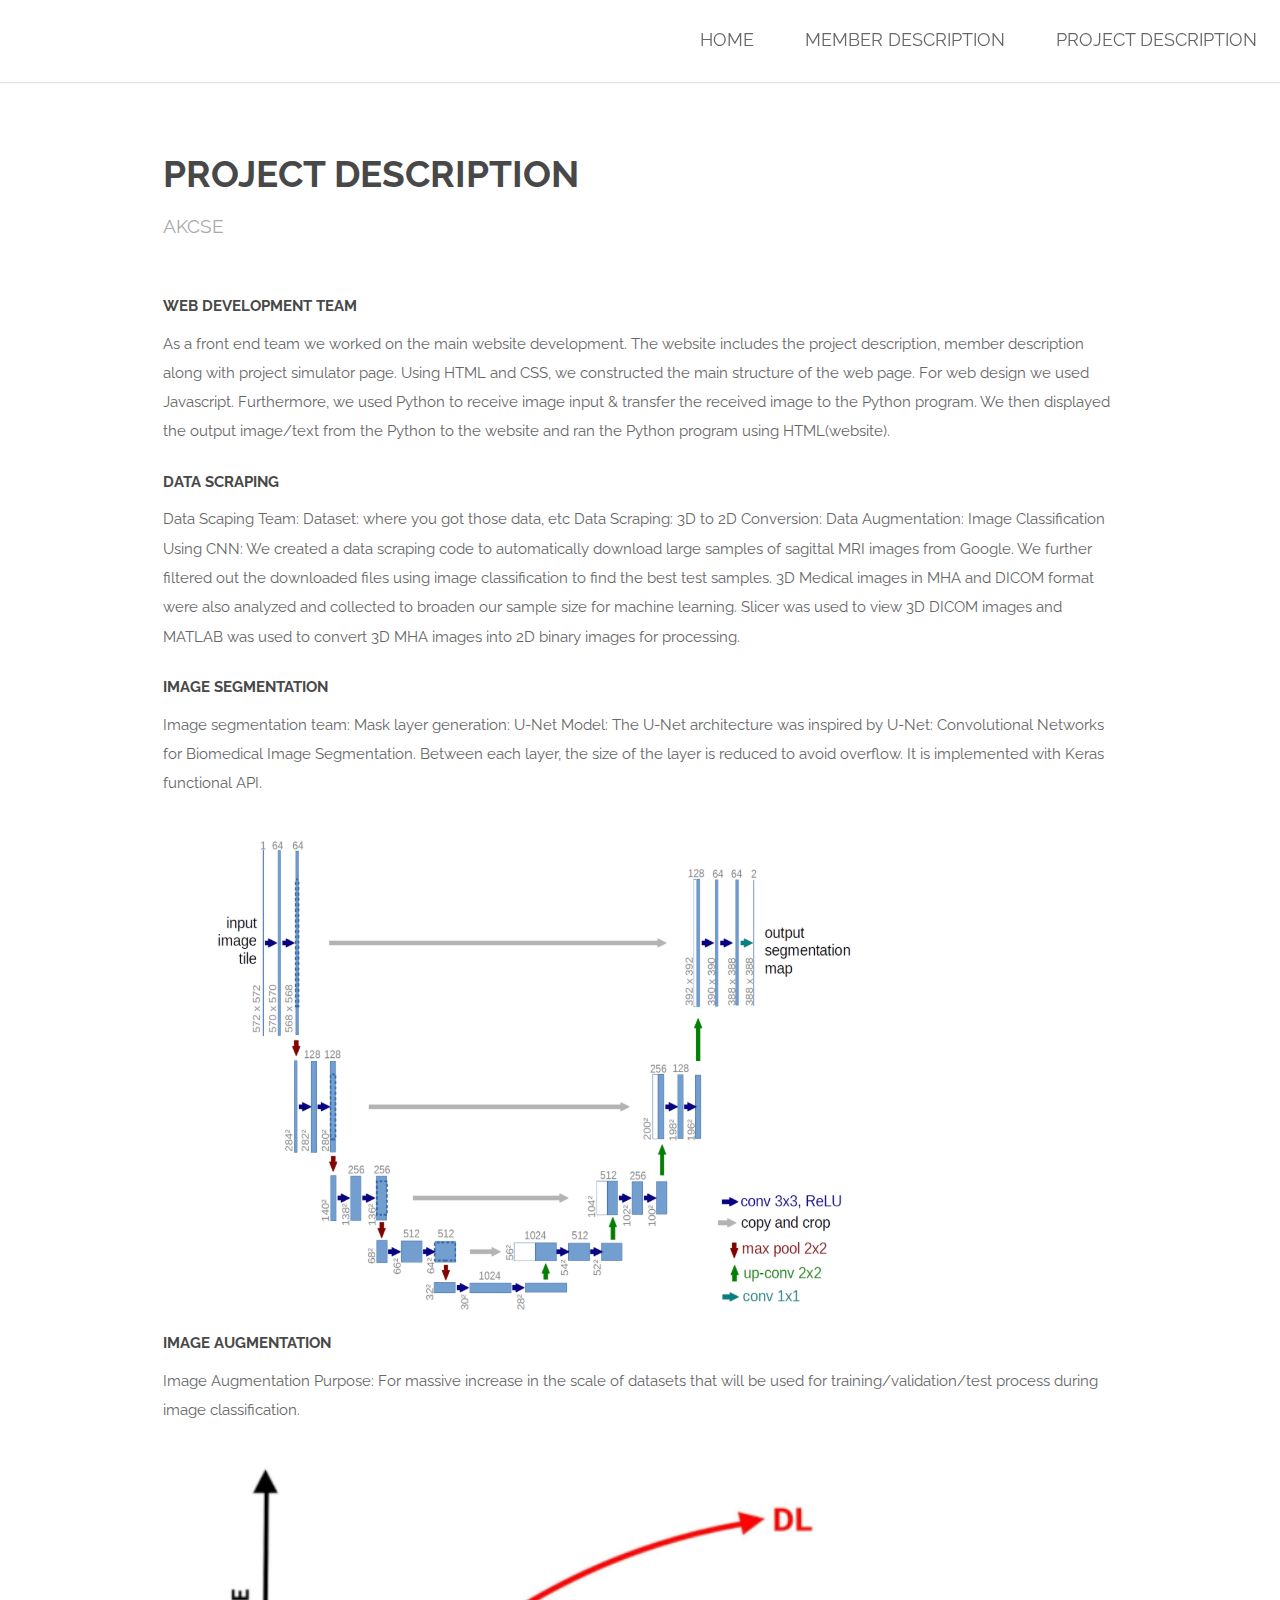
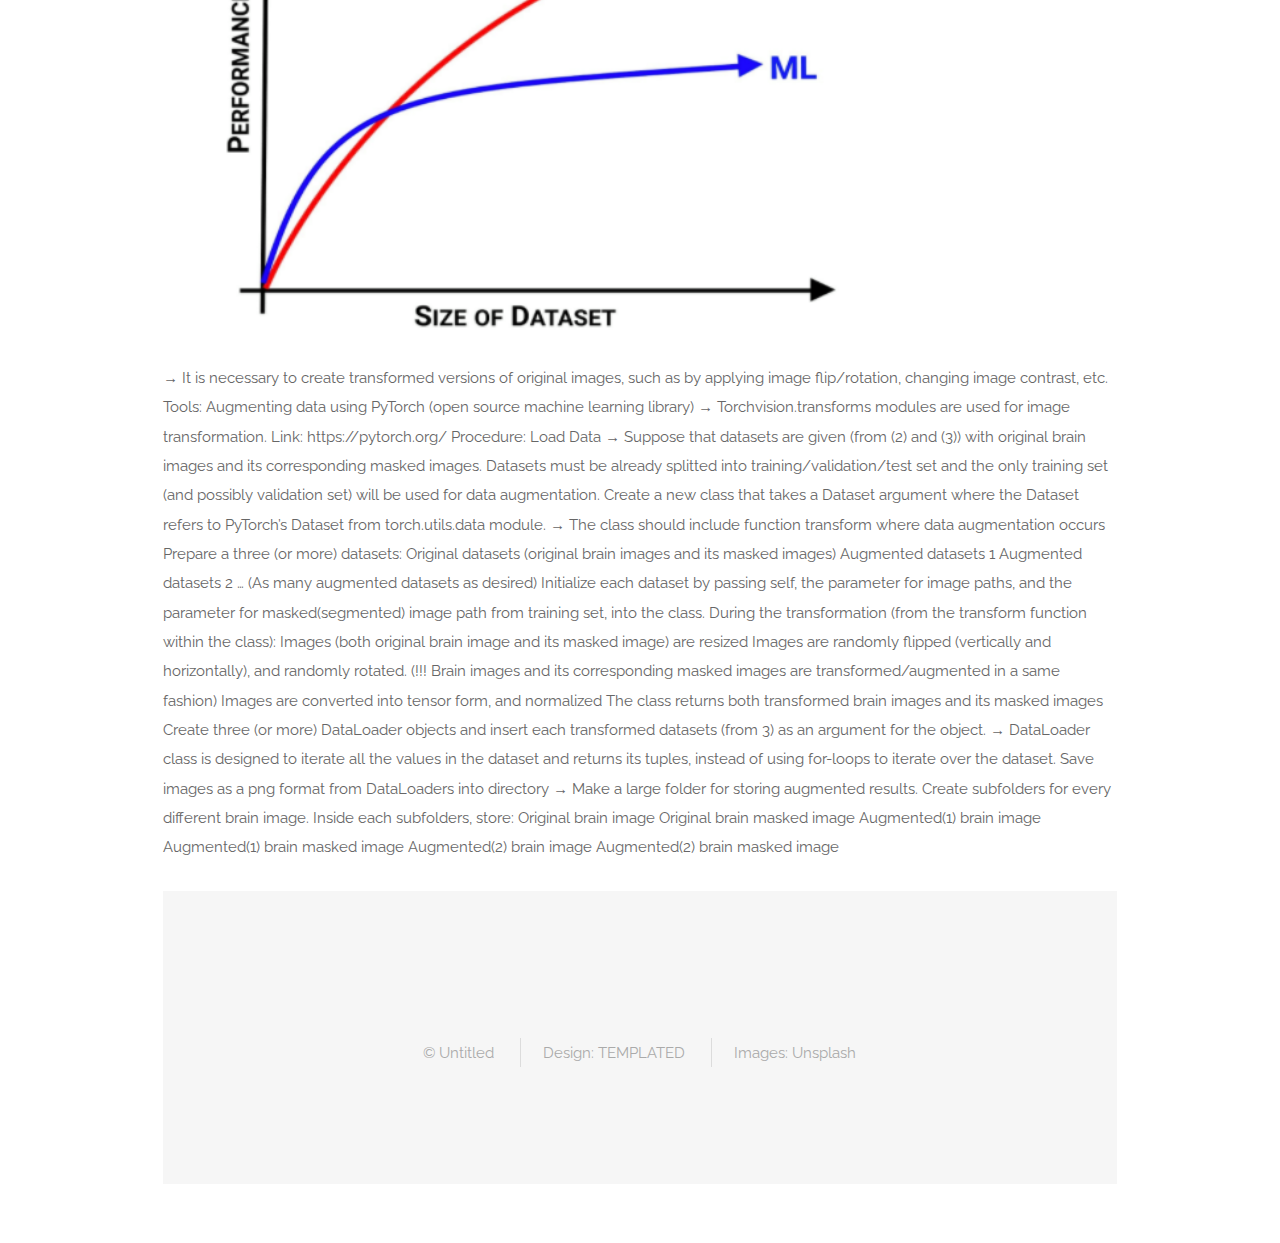
==== commit 10e9a31b: "Design" ====
--- a/templated-spatial/elements.html
+++ b/templated-spatial/elements.html
@@ -6,7 +6,7 @@
 -->
 <html>
 	<head>
-		<title>Elements - Spatial by TEMPLATED</title>
+		<title>Project Description</title>
 		<meta charset="utf-8" />
 		<meta name="viewport" content="width=device-width, initial-scale=1" />
 		<link rel="stylesheet" href="assets/css/main.css" />
@@ -15,12 +15,12 @@
 
 		<!-- Header -->
 			<header id="header">
-				<h1><strong><a href="index.html">Spatial</a></strong> by Templated</h1>
+			
 				<nav id="nav">
 					<ul>
 						<li><a href="index.html">Home</a></li>
-						<li><a href="generic.html">Generic</a></li>
-						<li><a href="elements.html">Elements</a></li>
+						<li><a href="generic.html">Member Description</a></li>
+						<li><a href="elements.html">Project Description</a></li>
 					</ul>
 				</nav>
 			</header>
@@ -31,368 +31,77 @@
 			<section id="main" class="wrapper">
 				<div class="container">
 					<header class="major special">
-						<h2>Elements</h2>
-						<p>Lorem ipsum dolor sit amet nullam id egestas urna aliquam</p>
+						<h2>Project Description</h2>
+						<p>AKCSE </p>
 					</header>
 
 					<!-- Text -->
-						<section>
-							<h3>Text</h3>
-							<p>This is <b>bold</b> and this is <strong>strong</strong>. This is <i>italic</i> and this is <em>emphasized</em>.
-							This is <sup>superscript</sup> text and this is <sub>subscript</sub> text.
-							This is <u>underlined</u> and this is code: <code>for (;;) { ... }</code>. Finally, <a href="#">this is a link</a>.</p>
+						<h1> Web Development Team</h1>
+						<p> As a front end team we worked on the main website development. 
+							The website includes the project description, member description along with project simulator page. Using HTML and CSS, we constructed the main structure of the web page. 
+							For web design we used Javascript. Furthermore, we used Python to receive image input & transfer the received image to the Python program. 
+							We then displayed the output image/text from the Python to the website and ran the Python program using HTML(website).</p>
 
-							<hr />
+						<h1> Data Scraping</h1>
+						<p> Data Scaping Team: Dataset: where you got those data, etc
+							Data Scraping:
+							3D to 2D Conversion: 
+							Data Augmentation:
+							Image Classification Using CNN:
+							
+							We created a data scraping code to automatically download large samples of sagittal MRI images from Google. 
+							We further filtered out the downloaded files using image classification to find the best test samples. 
+							3D Medical images in MHA and DICOM format were also analyzed and collected to broaden our sample size for machine learning. 
+							Slicer was used to view 3D DICOM images and MATLAB was used to convert 3D MHA images into 2D binary images for processing.</p>
 
-							<header>
-								<h3>Heading with a Subtitle</h3>
-								<p>Lorem ipsum dolor sit amet nullam id egestas urna aliquam</p>
-							</header>
-							<p>Nunc lacinia ante nunc ac lobortis. Interdum adipiscing gravida odio porttitor sem non mi integer non faucibus ornare mi ut ante amet placerat aliquet. Volutpat eu sed ante lacinia sapien lorem accumsan varius montes viverra nibh in adipiscing blandit tempus accumsan.</p>
-							<header>
-								<h4>Heading with a Subtitle</h4>
-								<p>Lorem ipsum dolor sit amet nullam id egestas urna aliquam</p>
-							</header>
-							<p>Nunc lacinia ante nunc ac lobortis. Interdum adipiscing gravida odio porttitor sem non mi integer non faucibus ornare mi ut ante amet placerat aliquet. Volutpat eu sed ante lacinia sapien lorem accumsan varius montes viverra nibh in adipiscing blandit tempus accumsan.</p>
+						<h1> Image Segmentation</h1>
+						<p> Image segmentation team: Mask layer generation:
+							U-Net Model:
+							The U-Net architecture was inspired by U-Net: Convolutional Networks for Biomedical Image Segmentation. 
+							Between each layer, the size of the layer is reduced to avoid overflow. It is implemented with Keras functional API.</p>
+<img src="/Image segmentation pic.png" height= "500px" width="700px" >
 
-							<hr />
+<h1> Image Augmentation</h1>
+<p>Image Augmentation
+	Purpose: For massive increase in the scale of datasets that will be used for training/validation/test process during image classification.</p>
+	<img src="/Augmentation.png" height="500px" width="700px">
 
-							<h2>Heading Level 2</h2>
-							<h3>Heading Level 3</h3>
-							<h4>Heading Level 4</h4>
-							<h5>Heading Level 5</h5>
-							<h6>Heading Level 6</h6>
+	<p>→ It is necessary to create transformed versions of original images, such as by applying image flip/rotation, changing image contrast, etc.
 
-							<hr />
-
-							<h4>Blockquote</h4>
-							<blockquote>Fringilla nisl. Donec accumsan interdum nisi, quis tincidunt felis sagittis eget tempus euismod. Vestibulum ante ipsum primis in faucibus vestibulum. Blandit adipiscing eu felis iaculis volutpat ac adipiscing accumsan faucibus. Vestibulum ante ipsum primis in faucibus lorem ipsum dolor sit amet nullam adipiscing eu felis.</blockquote>
-
-							<h4>Preformatted</h4>
-							<pre><code>i = 0;
-
-while (!deck.isInOrder()) {
-print 'Iteration ' + i;
-deck.shuffle();
-i++;
-}
-
-print 'It took ' + i + ' iterations to sort the deck.';</code></pre>
-						</section>
-
-					<!-- Lists -->
-						<section>
-							<h3>Lists</h3>
-							<div class="row">
-								<div class="6u 12u$(xsmall)">
-
-									<h4>Unordered</h4>
-									<ul>
-										<li>Dolor pulvinar etiam magna etiam.</li>
-										<li>Sagittis adipiscing lorem eleifend.</li>
-										<li>Felis enim feugiat dolore viverra.</li>
-									</ul>
-
-									<h4>Alternate</h4>
-									<ul class="alt">
-										<li>Dolor pulvinar etiam magna etiam.</li>
-										<li>Sagittis adipiscing lorem eleifend.</li>
-										<li>Felis enim feugiat dolore viverra.</li>
-									</ul>
-
-								</div>
-								<div class="6u$ 12u$(xsmall)">
-
-									<h4>Ordered</h4>
-									<ol>
-										<li>Dolor pulvinar etiam magna etiam.</li>
-										<li>Etiam vel felis at lorem sed viverra.</li>
-										<li>Felis enim feugiat dolore viverra.</li>
-										<li>Dolor pulvinar etiam magna etiam.</li>
-										<li>Etiam vel felis at lorem sed viverra.</li>
-										<li>Felis enim feugiat dolore viverra.</li>
-									</ol>
-
-									<h4>Icons</h4>
-									<ul class="icons">
-										<li><a href="#" class="icon fa-twitter"><span class="label">Twitter</span></a></li>
-										<li><a href="#" class="icon fa-facebook"><span class="label">Facebook</span></a></li>
-										<li><a href="#" class="icon fa-instagram"><span class="label">Instagram</span></a></li>
-										<li><a href="#" class="icon fa-github"><span class="label">Github</span></a></li>
-										<li><a href="#" class="icon fa-dribbble"><span class="label">Dribbble</span></a></li>
-										<li><a href="#" class="icon fa-tumblr"><span class="label">Tumblr</span></a></li>
-									</ul>
-
-								</div>
-							</div>
-
-							<h4>Actions</h4>
-							<ul class="actions">
-								<li><a href="#" class="button special">Special</a></li>
-								<li><a href="#" class="button">Default</a></li>
-								<li><a href="#" class="button alt">Alternate</a></li>
-							</ul>
-							<ul class="actions small">
-								<li><a href="#" class="button special small">Small</a></li>
-								<li><a href="#" class="button small">Small</a></li>
-								<li><a href="#" class="button alt small">Small</a></li>
-							</ul>
-							<div class="row">
-								<div class="3u 6u(small) 12u$(xsmall)">
-									<ul class="actions vertical">
-										<li><a href="#" class="button special">Vertical</a></li>
-										<li><a href="#" class="button">Vertical</a></li>
-										<li><a href="#" class="button alt">Vertical</a></li>
-									</ul>
-								</div>
-								<div class="3u 6u$(small) 12u$(xsmall)">
-									<ul class="actions vertical small">
-										<li><a href="#" class="button special small">Small</a></li>
-										<li><a href="#" class="button small">Small</a></li>
-										<li><a href="#" class="button alt small">Small</a></li>
-									</ul>
-								</div>
-								<div class="3u 6u(small) 12u$(xsmall)">
-									<ul class="actions vertical">
-										<li><a href="#" class="button special fit">Fit</a></li>
-										<li><a href="#" class="button fit">Fit</a></li>
-										<li><a href="#" class="button alt fit">Fit</a></li>
-									</ul>
-								</div>
-								<div class="3u$ 6u$(small) 12u$(xsmall)">
-									<ul class="actions vertical small">
-										<li><a href="#" class="button special small fit">Small</a></li>
-										<li><a href="#" class="button small fit">Small</a></li>
-										<li><a href="#" class="button alt small fit">Small</a></li>
-									</ul>
-								</div>
-							</div>
-						</section>
-
-					<!-- Table -->
-						<section>
-							<h3>Table</h3>
-							<h4>Default</h4>
-							<div class="table-wrapper">
-								<table>
-									<thead>
-										<tr>
-											<th>Name</th>
-											<th>Description</th>
-											<th>Price</th>
-										</tr>
-									</thead>
-									<tbody>
-										<tr>
-											<td>Item 1</td>
-											<td>Ante turpis integer aliquet porttitor.</td>
-											<td>29.99</td>
-										</tr>
-										<tr>
-											<td>Item 2</td>
-											<td>Vis ac commodo adipiscing arcu aliquet.</td>
-											<td>19.99</td>
-										</tr>
-										<tr>
-											<td>Item 3</td>
-											<td> Morbi faucibus arcu accumsan lorem.</td>
-											<td>29.99</td>
-										</tr>
-										<tr>
-											<td>Item 4</td>
-											<td>Vitae integer tempus condimentum.</td>
-											<td>19.99</td>
-										</tr>
-										<tr>
-											<td>Item 5</td>
-											<td>Ante turpis integer aliquet porttitor.</td>
-											<td>29.99</td>
-										</tr>
-									</tbody>
-									<tfoot>
-										<tr>
-											<td colspan="2"></td>
-											<td>100.00</td>
-										</tr>
-									</tfoot>
-								</table>
-							</div>
-							<h4>Alternate</h4>
-							<div class="table-wrapper">
-								<table class="alt">
-									<thead>
-										<tr>
-											<th>Name</th>
-											<th>Description</th>
-											<th>Price</th>
-										</tr>
-									</thead>
-									<tbody>
-										<tr>
-											<td>Item 1</td>
-											<td>Ante turpis integer aliquet porttitor.</td>
-											<td>29.99</td>
-										</tr>
-										<tr>
-											<td>Item 2</td>
-											<td>Vis ac commodo adipiscing arcu aliquet.</td>
-											<td>19.99</td>
-										</tr>
-										<tr>
-											<td>Item 3</td>
-											<td> Morbi faucibus arcu accumsan lorem.</td>
-											<td>29.99</td>
-										</tr>
-										<tr>
-											<td>Item 4</td>
-											<td>Vitae integer tempus condimentum.</td>
-											<td>19.99</td>
-										</tr>
-										<tr>
-											<td>Item 5</td>
-											<td>Ante turpis integer aliquet porttitor.</td>
-											<td>29.99</td>
-										</tr>
-									</tbody>
-									<tfoot>
-										<tr>
-											<td colspan="2"></td>
-											<td>100.00</td>
-										</tr>
-									</tfoot>
-								</table>
-							</div>
-						</section>
-
-					<!-- Buttons -->
-						<section>
-							<h3>Buttons</h3>
-							<ul class="actions">
-								<li><a href="#" class="button special">Special</a></li>
-								<li><a href="#" class="button">Default</a></li>
-								<li><a href="#" class="button alt">Alternate</a></li>
-							</ul>
-							<ul class="actions">
-								<li><a href="#" class="button special big">Big</a></li>
-								<li><a href="#" class="button">Default</a></li>
-								<li><a href="#" class="button alt small">Small</a></li>
-							</ul>
-							<div class="row">
-								<div class="6u 12u$(xsmall)">
-									<ul class="actions fit">
-										<li><a href="#" class="button fit">Fit</a></li>
-										<li><a href="#" class="button alt fit">Fit</a></li>
-									</ul>
-								</div>
-								<div class="6u$ 12u$(xsmall)">
-									<ul class="actions fit small">
-										<li><a href="#" class="button fit small">Fit + Small</a></li>
-										<li><a href="#" class="button alt fit small">Fit + Small</a></li>
-									</ul>
-								</div>
-							</div>
-							<ul class="actions">
-								<li><a href="#" class="button special icon fa-download">Icon</a></li>
-								<li><a href="#" class="button icon fa-download">Icon</a></li>
-								<li><a href="#" class="button alt icon fa-download">Icon</a></li>
-							</ul>
-							<ul class="actions">
-								<li><span class="button special disabled">Special</span></li>
-								<li><span class="button disabled">Default</span></li>
-								<li><span class="button alt disabled">Alternate</span></li>
-							</ul>
-						</section>
-
-					<!-- Form -->
-						<section>
-							<h3>Form</h3>
-							<form method="post" action="#">
-								<div class="row uniform 50%">
-									<div class="6u 12u$(xsmall)">
-										<input type="text" name="name" id="name" value="" placeholder="Name" />
-									</div>
-									<div class="6u$ 12u$(xsmall)">
-										<input type="email" name="email" id="email" value="" placeholder="Email" />
-									</div>
-									<div class="12u$">
-										<div class="select-wrapper">
-											<select name="category" id="category">
-												<option value="">- Category -</option>
-												<option value="1">Manufacturing</option>
-												<option value="1">Shipping</option>
-												<option value="1">Administration</option>
-												<option value="1">Human Resources</option>
-											</select>
-										</div>
-									</div>
-									<div class="4u 12u$(xsmall)">
-										<input type="radio" id="priority-low" name="priority" checked>
-										<label for="priority-low">Low Priority</label>
-									</div>
-									<div class="4u 12u$(xsmall)">
-										<input type="radio" id="priority-normal" name="priority">
-										<label for="priority-normal">Normal Priority</label>
-									</div>
-									<div class="4u$ 12u$(xsmall)">
-										<input type="radio" id="priority-high" name="priority">
-										<label for="priority-high">High Priority</label>
-									</div>
-									<div class="6u 12u$(small)">
-										<input type="checkbox" id="copy" name="copy">
-										<label for="copy">Email me a copy of this message</label>
-									</div>
-									<div class="6u$ 12u$(small)">
-										<input type="checkbox" id="human" name="human" checked>
-										<label for="human">I am a human and not a robot</label>
-									</div>
-									<div class="12u$">
-										<textarea name="message" id="message" placeholder="Enter your message" rows="6"></textarea>
-									</div>
-									<div class="12u$">
-										<ul class="actions">
-											<li><input type="submit" value="Send Message" class="special" /></li>
-											<li><input type="reset" value="Reset" /></li>
-										</ul>
-									</div>
-								</div>
-							</form>
-						</section>
-
-					<!-- Image -->
-						<section>
-							<h3>Image</h3>
-							<h4>Fit</h4>
-							<div class="box alt">
-								<div class="row 50% uniform">
-									<div class="12u$"><span class="image fit"><img src="images/pic01.jpg" alt="" /></span></div>
-									<div class="4u"><span class="image fit"><img src="images/pic02.jpg" alt="" /></span></div>
-									<div class="4u"><span class="image fit"><img src="images/pic03.jpg" alt="" /></span></div>
-									<div class="4u$"><span class="image fit"><img src="images/pic02.jpg" alt="" /></span></div>
-									<div class="4u"><span class="image fit"><img src="images/pic03.jpg" alt="" /></span></div>
-									<div class="4u"><span class="image fit"><img src="images/pic02.jpg" alt="" /></span></div>
-									<div class="4u$"><span class="image fit"><img src="images/pic03.jpg" alt="" /></span></div>
-									<div class="4u"><span class="image fit"><img src="images/pic02.jpg" alt="" /></span></div>
-									<div class="4u"><span class="image fit"><img src="images/pic03.jpg" alt="" /></span></div>
-									<div class="4u$"><span class="image fit"><img src="images/pic02.jpg" alt="" /></span></div>
-								</div>
-							</div>
-
-							<h4>Left &amp; Right</h4>
-							<p><span class="image left"><img src="images/pic04.jpg" alt="" /></span>Fringilla nisl. Donec accumsan interdum nisi, quis tincidunt felis sagittis eget. tempus euismod. Vestibulum ante ipsum primis in faucibus vestibulum. Blandit adipiscing eu felis iaculis volutpat ac adipiscing accumsan eu faucibus. Integer ac pellentesque praesent tincidunt felis sagittis eget. tempus euismod. Vestibulum ante ipsum primis in faucibus vestibulum. Blandit adipiscing eu felis iaculis volutpat ac adipiscing accumsan eu faucibus. Integer ac pellentesque praesent. Donec accumsan interdum nisi, quis tincidunt felis sagittis eget. tempus euismod. Vestibulum ante ipsum primis in faucibus vestibulum. Blandit adipiscing eu felis iaculis volutpat ac adipiscing accumsan eu faucibus. Integer ac pellentesque praesent tincidunt felis sagittis eget. tempus euismod. Vestibulum ante ipsum primis in faucibus vestibulum. Blandit adipiscing eu felis iaculis volutpat ac adipiscing accumsan eu faucibus. Integer ac pellentesque praesent.</p>
-							<p><span class="image right"><img src="images/pic05.jpg" alt="" /></span>Fringilla nisl. Donec accumsan interdum nisi, quis tincidunt felis sagittis eget. tempus euismod. Vestibulum ante ipsum primis in faucibus vestibulum. Blandit adipiscing eu felis iaculis volutpat ac adipiscing accumsan eu faucibus. Integer ac pellentesque praesent tincidunt felis sagittis eget. tempus euismod. Vestibulum ante ipsum primis in faucibus vestibulum. Blandit adipiscing eu felis iaculis volutpat ac adipiscing accumsan eu faucibus. Integer ac pellentesque praesent. Donec accumsan interdum nisi, quis tincidunt felis sagittis eget. tempus euismod. Vestibulum ante ipsum primis in faucibus vestibulum. Blandit adipiscing eu felis iaculis volutpat ac adipiscing accumsan eu faucibus. Integer ac pellentesque praesent tincidunt felis sagittis eget. tempus euismod. Vestibulum ante ipsum primis in faucibus vestibulum. Blandit adipiscing eu felis iaculis volutpat ac adipiscing accumsan eu faucibus. Integer ac pellentesque praesent.</p>
-						</section>
-
-				</div>
-			</section>
-
+		Tools: Augmenting data using PyTorch (open source machine learning library)
+		→ Torchvision.transforms modules are used for image transformation.
+		Link: https://pytorch.org/
+		
+		Procedure:
+		Load Data
+		→ Suppose that datasets are given (from (2) and (3)) with original brain images and its corresponding masked images. Datasets must be already splitted into training/validation/test set and the only training set (and possibly validation set) will be used for data augmentation.
+		Create a new class that takes a Dataset argument where the Dataset refers to PyTorch’s Dataset from torch.utils.data module.
+		→ The class should include function transform where data augmentation occurs
+		Prepare a three (or more) datasets:
+		Original datasets (original brain images and its masked images)
+		Augmented datasets 1
+		Augmented datasets 2
+		… (As many augmented datasets as desired)
+		Initialize each dataset by passing self, the parameter for image paths, and the parameter for masked(segmented) image path from training set, into the class.
+		During the transformation (from the transform function within the class):
+		Images (both original brain image and its masked image) are resized
+		Images are randomly flipped (vertically and horizontally), and randomly rotated. 
+		(!!! Brain images and its corresponding masked images are transformed/augmented in a same fashion)
+		 Images are converted into tensor form, and normalized
+		The class returns both transformed brain images and its masked images
+		Create three (or more) DataLoader objects and insert each transformed datasets (from 3) as an argument for the object.
+		→ DataLoader class is designed to iterate all the values in the dataset and returns its tuples, instead of using for-loops to iterate over the dataset.
+		Save images as a png format from DataLoaders into directory
+		→ Make a large folder for storing augmented results. Create subfolders for every different brain image. Inside each subfolders, store:
+		Original brain image
+		Original brain masked image
+		Augmented(1) brain image
+		Augmented(1) brain masked image
+		Augmented(2) brain image
+		Augmented(2) brain masked image</p>
 		<!-- Footer -->
 			<footer id="footer">
-				<div class="container">
-					<ul class="icons">
-						<li><a href="#" class="icon fa-facebook"></a></li>
-						<li><a href="#" class="icon fa-twitter"></a></li>
-						<li><a href="#" class="icon fa-instagram"></a></li>
-					</ul>
+				
 					<ul class="copyright">
 						<li>&copy; Untitled</li>
 						<li>Design: <a href="http://templated.co">TEMPLATED</a></li>
--- a/templated-spatial/assets/css/main.css
+++ b/templated-spatial/assets/css/main.css
@@ -9,3260 +9,3391 @@
 
 /* Reset */
 
-	html, body, div, span, applet, object, iframe, h1, h2, h3, h4, h5, h6, p, blockquote, pre, a, abbr, acronym, address, big, cite, code, del, dfn, em, img, ins, kbd, q, s, samp, small, strike, strong, sub, sup, tt, var, b, u, i, center, dl, dt, dd, ol, ul, li, fieldset, form, label, legend, table, caption, tbody, tfoot, thead, tr, th, td, article, aside, canvas, details, embed, figure, figcaption, footer, header, hgroup, menu, nav, output, ruby, section, summary, time, mark, audio, video {
-		margin: 0;
-		padding: 0;
-		border: 0;
-		font-size: 100%;
-		font: inherit;
-		vertical-align: baseline;
-	}
-
-	article, aside, details, figcaption, figure, footer, header, hgroup, menu, nav, section {
-		display: block;
-	}
-
-	body {
-		line-height: 1;
-	}
-
-	ol, ul {
-		list-style: none;
-	}
-
-	blockquote, q {
-		quotes: none;
-	}
-
-	blockquote:before, blockquote:after, q:before, q:after {
-		content: '';
-		content: none;
-	}
-
-	table {
-		border-collapse: collapse;
-		border-spacing: 0;
-	}
-
-	body {
-		-webkit-text-size-adjust: none;
-	}
+html,
+body,
+div,
+span,
+applet,
+object,
+iframe,
+h1,
+h2,
+h3,
+h4,
+h5,
+h6,
+p,
+blockquote,
+pre,
+a,
+abbr,
+acronym,
+address,
+big,
+cite,
+code,
+del,
+dfn,
+em,
+img,
+ins,
+kbd,
+q,
+s,
+samp,
+small,
+strike,
+strong,
+sub,
+sup,
+tt,
+var,
+b,
+u,
+i,
+center,
+dl,
+dt,
+dd,
+ol,
+ul,
+li,
+fieldset,
+form,
+label,
+legend,
+table,
+caption,
+tbody,
+tfoot,
+thead,
+tr,
+th,
+td,
+article,
+aside,
+canvas,
+details,
+embed,
+figure,
+figcaption,
+footer,
+header,
+hgroup,
+menu,
+nav,
+output,
+ruby,
+section,
+summary,
+time,
+mark,
+audio,
+video {
+  margin: 0;
+  padding: 0;
+  border: 0;
+  font-size: 100%;
+  font: inherit;
+  vertical-align: baseline;
+}
+
+article,
+aside,
+details,
+figcaption,
+figure,
+footer,
+header,
+hgroup,
+menu,
+nav,
+section {
+  display: block;
+}
+
+body {
+  line-height: 1;
+}
+
+ol,
+ul {
+  list-style: none;
+}
+
+blockquote,
+q {
+  quotes: none;
+}
+
+blockquote:before,
+blockquote:after,
+q:before,
+q:after {
+  content: "";
+  content: none;
+}
+
+table {
+  border-collapse: collapse;
+  border-spacing: 0;
+}
+
+body {
+  -webkit-text-size-adjust: none;
+}
 
 /* Box Model */
 
-	*, *:before, *:after {
-		-moz-box-sizing: border-box;
-		-webkit-box-sizing: border-box;
-		box-sizing: border-box;
-	}
+*,
+*:before,
+*:after {
+  -moz-box-sizing: border-box;
+  -webkit-box-sizing: border-box;
+  box-sizing: border-box;
+}
 
 /* Containers */
 
-	.container {
-		margin-left: auto;
-		margin-right: auto;
-	}
-
-	.container.\31 25\25 {
-		width: 100%;
-		max-width: 100em;
-		min-width: 80em;
-	}
-
-	.container.\37 5\25 {
-		width: 60em;
-	}
-
-	.container.\35 0\25 {
-		width: 40em;
-	}
-
-	.container.\32 5\25 {
-		width: 20em;
-	}
-
-	.container {
-		width: 80em;
-	}
-
-	@media screen and (max-width: 1680px) {
-
-		.container.\31 25\25 {
-			width: 100%;
-			max-width: 100em;
-			min-width: 80em;
-		}
-
-		.container.\37 5\25 {
-			width: 60em;
-		}
-
-		.container.\35 0\25 {
-			width: 40em;
-		}
-
-		.container.\32 5\25 {
-			width: 20em;
-		}
-
-		.container {
-			width: 80em;
-		}
-
-	}
-
-	@media screen and (max-width: 1280px) {
-
-		.container.\31 25\25 {
-			width: 100%;
-			max-width: 81.25em;
-			min-width: 65em;
-		}
-
-		.container.\37 5\25 {
-			width: 48.75em;
-		}
-
-		.container.\35 0\25 {
-			width: 32.5em;
-		}
-
-		.container.\32 5\25 {
-			width: 16.25em;
-		}
-
-		.container {
-			width: 65em;
-		}
-
-	}
-
-	@media screen and (max-width: 980px) {
-
-		.container.\31 25\25 {
-			width: 100%;
-			max-width: 112.5%;
-			min-width: 90%;
-		}
-
-		.container.\37 5\25 {
-			width: 67.5%;
-		}
-
-		.container.\35 0\25 {
-			width: 45%;
-		}
-
-		.container.\32 5\25 {
-			width: 22.5%;
-		}
-
-		.container {
-			width: 90%;
-		}
-
-	}
-
-	@media screen and (max-width: 736px) {
-
-		.container.\31 25\25 {
-			width: 100%;
-			max-width: 112.5%;
-			min-width: 90%;
-		}
-
-		.container.\37 5\25 {
-			width: 67.5%;
-		}
-
-		.container.\35 0\25 {
-			width: 45%;
-		}
-
-		.container.\32 5\25 {
-			width: 22.5%;
-		}
-
-		.container {
-			width: 90% !important;
-		}
-
-	}
-
-	@media screen and (max-width: 480px) {
-
-		.container.\31 25\25 {
-			width: 100%;
-			max-width: 112.5%;
-			min-width: 90%;
-		}
-
-		.container.\37 5\25 {
-			width: 67.5%;
-		}
-
-		.container.\35 0\25 {
-			width: 45%;
-		}
-
-		.container.\32 5\25 {
-			width: 22.5%;
-		}
-
-		.container {
-			width: 90% !important;
-		}
-
-	}
+.container {
+  margin-left: auto;
+  margin-right: auto;
+}
+
+.container.\31 25\25 {
+  width: 100%;
+  max-width: 100em;
+  min-width: 80em;
+}
+
+.container.\37 5\25 {
+  width: 60em;
+}
+
+.container.\35 0\25 {
+  width: 40em;
+}
+
+.container.\32 5\25 {
+  width: 20em;
+}
+
+.container {
+  width: 80em;
+}
+
+@media screen and (max-width: 1680px) {
+  .container.\31 25\25 {
+    width: 100%;
+    max-width: 100em;
+    min-width: 80em;
+  }
+
+  .container.\37 5\25 {
+    width: 60em;
+  }
+
+  .container.\35 0\25 {
+    width: 40em;
+  }
+
+  .container.\32 5\25 {
+    width: 20em;
+  }
+
+  .container {
+    width: 80em;
+  }
+}
+
+@media screen and (max-width: 1280px) {
+  .container.\31 25\25 {
+    width: 100%;
+    max-width: 81.25em;
+    min-width: 65em;
+  }
+
+  .container.\37 5\25 {
+    width: 48.75em;
+  }
+
+  .container.\35 0\25 {
+    width: 32.5em;
+  }
+
+  .container.\32 5\25 {
+    width: 16.25em;
+  }
+
+  .container {
+    width: 65em;
+  }
+}
+
+@media screen and (max-width: 980px) {
+  .container.\31 25\25 {
+    width: 100%;
+    max-width: 112.5%;
+    min-width: 90%;
+  }
+
+  .container.\37 5\25 {
+    width: 67.5%;
+  }
+
+  .container.\35 0\25 {
+    width: 45%;
+  }
+
+  .container.\32 5\25 {
+    width: 22.5%;
+  }
+
+  .container {
+    width: 90%;
+  }
+}
+
+@media screen and (max-width: 736px) {
+  .container.\31 25\25 {
+    width: 100%;
+    max-width: 112.5%;
+    min-width: 90%;
+  }
+
+  .container.\37 5\25 {
+    width: 67.5%;
+  }
+
+  .container.\35 0\25 {
+    width: 45%;
+  }
+
+  .container.\32 5\25 {
+    width: 22.5%;
+  }
+
+  .container {
+    width: 90% !important;
+  }
+}
+
+@media screen and (max-width: 480px) {
+  .container.\31 25\25 {
+    width: 100%;
+    max-width: 112.5%;
+    min-width: 90%;
+  }
+
+  .container.\37 5\25 {
+    width: 67.5%;
+  }
+
+  .container.\35 0\25 {
+    width: 45%;
+  }
+
+  .container.\32 5\25 {
+    width: 22.5%;
+  }
+
+  .container {
+    width: 90% !important;
+  }
+}
 
 /* Grid */
 
-	.row {
-		border-bottom: solid 1px transparent;
-		-moz-box-sizing: border-box;
-		-webkit-box-sizing: border-box;
-		box-sizing: border-box;
-	}
-
-	.row > * {
-		float: left;
-		-moz-box-sizing: border-box;
-		-webkit-box-sizing: border-box;
-		box-sizing: border-box;
-	}
-
-	.row:after, .row:before {
-		content: '';
-		display: block;
-		clear: both;
-		height: 0;
-	}
-
-	.row.uniform > * > :first-child {
-		margin-top: 0;
-	}
-
-	.row.uniform > * > :last-child {
-		margin-bottom: 0;
-	}
-
-	.row.\30 \25 > * {
-		padding: 0 0 0 0em;
-	}
-
-	.row.\30 \25 {
-		margin: 0 0 -1px 0em;
-	}
-
-	.row.uniform.\30 \25 > * {
-		padding: 0em 0 0 0em;
-	}
-
-	.row.uniform.\30 \25 {
-		margin: 0em 0 -1px 0em;
-	}
-
-	.row > * {
-		padding: 0 0 0 2em;
-	}
-
-	.row {
-		margin: 0 0 -1px -2em;
-	}
-
-	.row.uniform > * {
-		padding: 2em 0 0 2em;
-	}
-
-	.row.uniform {
-		margin: -2em 0 -1px -2em;
-	}
-
-	.row.\32 00\25 > * {
-		padding: 0 0 0 4em;
-	}
-
-	.row.\32 00\25 {
-		margin: 0 0 -1px -4em;
-	}
-
-	.row.uniform.\32 00\25 > * {
-		padding: 4em 0 0 4em;
-	}
-
-	.row.uniform.\32 00\25 {
-		margin: -4em 0 -1px -4em;
-	}
-
-	.row.\31 50\25 > * {
-		padding: 0 0 0 3em;
-	}
-
-	.row.\31 50\25 {
-		margin: 0 0 -1px -3em;
-	}
-
-	.row.uniform.\31 50\25 > * {
-		padding: 3em 0 0 3em;
-	}
-
-	.row.uniform.\31 50\25 {
-		margin: -3em 0 -1px -3em;
-	}
-
-	.row.\35 0\25 > * {
-		padding: 0 0 0 1em;
-	}
-
-	.row.\35 0\25 {
-		margin: 0 0 -1px -1em;
-	}
-
-	.row.uniform.\35 0\25 > * {
-		padding: 1em 0 0 1em;
-	}
-
-	.row.uniform.\35 0\25 {
-		margin: -1em 0 -1px -1em;
-	}
-
-	.row.\32 5\25 > * {
-		padding: 0 0 0 0.5em;
-	}
-
-	.row.\32 5\25 {
-		margin: 0 0 -1px -0.5em;
-	}
-
-	.row.uniform.\32 5\25 > * {
-		padding: 0.5em 0 0 0.5em;
-	}
-
-	.row.uniform.\32 5\25 {
-		margin: -0.5em 0 -1px -0.5em;
-	}
-
-	.\31 2u, .\31 2u\24 {
-		width: 100%;
-		clear: none;
-		margin-left: 0;
-	}
-
-	.\31 1u, .\31 1u\24 {
-		width: 91.6666666667%;
-		clear: none;
-		margin-left: 0;
-	}
-
-	.\31 0u, .\31 0u\24 {
-		width: 83.3333333333%;
-		clear: none;
-		margin-left: 0;
-	}
-
-	.\39 u, .\39 u\24 {
-		width: 75%;
-		clear: none;
-		margin-left: 0;
-	}
-
-	.\38 u, .\38 u\24 {
-		width: 66.6666666667%;
-		clear: none;
-		margin-left: 0;
-	}
-
-	.\37 u, .\37 u\24 {
-		width: 58.3333333333%;
-		clear: none;
-		margin-left: 0;
-	}
-
-	.\36 u, .\36 u\24 {
-		width: 50%;
-		clear: none;
-		margin-left: 0;
-	}
-
-	.\35 u, .\35 u\24 {
-		width: 41.6666666667%;
-		clear: none;
-		margin-left: 0;
-	}
-
-	.\34 u, .\34 u\24 {
-		width: 33.3333333333%;
-		clear: none;
-		margin-left: 0;
-	}
-
-	.\33 u, .\33 u\24 {
-		width: 25%;
-		clear: none;
-		margin-left: 0;
-	}
-
-	.\32 u, .\32 u\24 {
-		width: 16.6666666667%;
-		clear: none;
-		margin-left: 0;
-	}
-
-	.\31 u, .\31 u\24 {
-		width: 8.3333333333%;
-		clear: none;
-		margin-left: 0;
-	}
-
-	.\31 2u\24 + *,
-	.\31 1u\24 + *,
-	.\31 0u\24 + *,
-	.\39 u\24 + *,
-	.\38 u\24 + *,
-	.\37 u\24 + *,
-	.\36 u\24 + *,
-	.\35 u\24 + *,
-	.\34 u\24 + *,
-	.\33 u\24 + *,
-	.\32 u\24 + *,
-	.\31 u\24 + * {
-		clear: left;
-	}
-
-	.\-11u {
-		margin-left: 91.66667%;
-	}
-
-	.\-10u {
-		margin-left: 83.33333%;
-	}
-
-	.\-9u {
-		margin-left: 75%;
-	}
-
-	.\-8u {
-		margin-left: 66.66667%;
-	}
-
-	.\-7u {
-		margin-left: 58.33333%;
-	}
-
-	.\-6u {
-		margin-left: 50%;
-	}
-
-	.\-5u {
-		margin-left: 41.66667%;
-	}
-
-	.\-4u {
-		margin-left: 33.33333%;
-	}
-
-	.\-3u {
-		margin-left: 25%;
-	}
-
-	.\-2u {
-		margin-left: 16.66667%;
-	}
-
-	.\-1u {
-		margin-left: 8.33333%;
-	}
-
-	@media screen and (max-width: 1680px) {
-
-		.row > * {
-			padding: 0 0 0 2em;
-		}
-
-		.row {
-			margin: 0 0 -1px -2em;
-		}
-
-		.row.uniform > * {
-			padding: 2em 0 0 2em;
-		}
-
-		.row.uniform {
-			margin: -2em 0 -1px -2em;
-		}
-
-		.row.\32 00\25 > * {
-			padding: 0 0 0 4em;
-		}
-
-		.row.\32 00\25 {
-			margin: 0 0 -1px -4em;
-		}
-
-		.row.uniform.\32 00\25 > * {
-			padding: 4em 0 0 4em;
-		}
-
-		.row.uniform.\32 00\25 {
-			margin: -4em 0 -1px -4em;
-		}
-
-		.row.\31 50\25 > * {
-			padding: 0 0 0 3em;
-		}
-
-		.row.\31 50\25 {
-			margin: 0 0 -1px -3em;
-		}
-
-		.row.uniform.\31 50\25 > * {
-			padding: 3em 0 0 3em;
-		}
-
-		.row.uniform.\31 50\25 {
-			margin: -3em 0 -1px -3em;
-		}
-
-		.row.\35 0\25 > * {
-			padding: 0 0 0 1em;
-		}
-
-		.row.\35 0\25 {
-			margin: 0 0 -1px -1em;
-		}
-
-		.row.uniform.\35 0\25 > * {
-			padding: 1em 0 0 1em;
-		}
-
-		.row.uniform.\35 0\25 {
-			margin: -1em 0 -1px -1em;
-		}
-
-		.row.\32 5\25 > * {
-			padding: 0 0 0 0.5em;
-		}
-
-		.row.\32 5\25 {
-			margin: 0 0 -1px -0.5em;
-		}
-
-		.row.uniform.\32 5\25 > * {
-			padding: 0.5em 0 0 0.5em;
-		}
-
-		.row.uniform.\32 5\25 {
-			margin: -0.5em 0 -1px -0.5em;
-		}
-
-		.\31 2u\28xlarge\29, .\31 2u\24\28xlarge\29 {
-			width: 100%;
-			clear: none;
-			margin-left: 0;
-		}
-
-		.\31 1u\28xlarge\29, .\31 1u\24\28xlarge\29 {
-			width: 91.6666666667%;
-			clear: none;
-			margin-left: 0;
-		}
-
-		.\31 0u\28xlarge\29, .\31 0u\24\28xlarge\29 {
-			width: 83.3333333333%;
-			clear: none;
-			margin-left: 0;
-		}
-
-		.\39 u\28xlarge\29, .\39 u\24\28xlarge\29 {
-			width: 75%;
-			clear: none;
-			margin-left: 0;
-		}
-
-		.\38 u\28xlarge\29, .\38 u\24\28xlarge\29 {
-			width: 66.6666666667%;
-			clear: none;
-			margin-left: 0;
-		}
-
-		.\37 u\28xlarge\29, .\37 u\24\28xlarge\29 {
-			width: 58.3333333333%;
-			clear: none;
-			margin-left: 0;
-		}
-
-		.\36 u\28xlarge\29, .\36 u\24\28xlarge\29 {
-			width: 50%;
-			clear: none;
-			margin-left: 0;
-		}
-
-		.\35 u\28xlarge\29, .\35 u\24\28xlarge\29 {
-			width: 41.6666666667%;
-			clear: none;
-			margin-left: 0;
-		}
-
-		.\34 u\28xlarge\29, .\34 u\24\28xlarge\29 {
-			width: 33.3333333333%;
-			clear: none;
-			margin-left: 0;
-		}
-
-		.\33 u\28xlarge\29, .\33 u\24\28xlarge\29 {
-			width: 25%;
-			clear: none;
-			margin-left: 0;
-		}
-
-		.\32 u\28xlarge\29, .\32 u\24\28xlarge\29 {
-			width: 16.6666666667%;
-			clear: none;
-			margin-left: 0;
-		}
-
-		.\31 u\28xlarge\29, .\31 u\24\28xlarge\29 {
-			width: 8.3333333333%;
-			clear: none;
-			margin-left: 0;
-		}
-
-		.\31 2u\24\28xlarge\29 + *,
-		.\31 1u\24\28xlarge\29 + *,
-		.\31 0u\24\28xlarge\29 + *,
-		.\39 u\24\28xlarge\29 + *,
-		.\38 u\24\28xlarge\29 + *,
-		.\37 u\24\28xlarge\29 + *,
-		.\36 u\24\28xlarge\29 + *,
-		.\35 u\24\28xlarge\29 + *,
-		.\34 u\24\28xlarge\29 + *,
-		.\33 u\24\28xlarge\29 + *,
-		.\32 u\24\28xlarge\29 + *,
-		.\31 u\24\28xlarge\29 + * {
-			clear: left;
-		}
-
-		.\-11u\28xlarge\29 {
-			margin-left: 91.66667%;
-		}
-
-		.\-10u\28xlarge\29 {
-			margin-left: 83.33333%;
-		}
-
-		.\-9u\28xlarge\29 {
-			margin-left: 75%;
-		}
-
-		.\-8u\28xlarge\29 {
-			margin-left: 66.66667%;
-		}
-
-		.\-7u\28xlarge\29 {
-			margin-left: 58.33333%;
-		}
-
-		.\-6u\28xlarge\29 {
-			margin-left: 50%;
-		}
-
-		.\-5u\28xlarge\29 {
-			margin-left: 41.66667%;
-		}
-
-		.\-4u\28xlarge\29 {
-			margin-left: 33.33333%;
-		}
-
-		.\-3u\28xlarge\29 {
-			margin-left: 25%;
-		}
-
-		.\-2u\28xlarge\29 {
-			margin-left: 16.66667%;
-		}
-
-		.\-1u\28xlarge\29 {
-			margin-left: 8.33333%;
-		}
-
-	}
-
-	@media screen and (max-width: 1280px) {
-
-		.row > * {
-			padding: 0 0 0 1.5em;
-		}
-
-		.row {
-			margin: 0 0 -1px -1.5em;
-		}
-
-		.row.uniform > * {
-			padding: 1.5em 0 0 1.5em;
-		}
-
-		.row.uniform {
-			margin: -1.5em 0 -1px -1.5em;
-		}
-
-		.row.\32 00\25 > * {
-			padding: 0 0 0 3em;
-		}
-
-		.row.\32 00\25 {
-			margin: 0 0 -1px -3em;
-		}
-
-		.row.uniform.\32 00\25 > * {
-			padding: 3em 0 0 3em;
-		}
-
-		.row.uniform.\32 00\25 {
-			margin: -3em 0 -1px -3em;
-		}
-
-		.row.\31 50\25 > * {
-			padding: 0 0 0 2.25em;
-		}
-
-		.row.\31 50\25 {
-			margin: 0 0 -1px -2.25em;
-		}
-
-		.row.uniform.\31 50\25 > * {
-			padding: 2.25em 0 0 2.25em;
-		}
-
-		.row.uniform.\31 50\25 {
-			margin: -2.25em 0 -1px -2.25em;
-		}
-
-		.row.\35 0\25 > * {
-			padding: 0 0 0 0.75em;
-		}
-
-		.row.\35 0\25 {
-			margin: 0 0 -1px -0.75em;
-		}
-
-		.row.uniform.\35 0\25 > * {
-			padding: 0.75em 0 0 0.75em;
-		}
-
-		.row.uniform.\35 0\25 {
-			margin: -0.75em 0 -1px -0.75em;
-		}
-
-		.row.\32 5\25 > * {
-			padding: 0 0 0 0.375em;
-		}
-
-		.row.\32 5\25 {
-			margin: 0 0 -1px -0.375em;
-		}
-
-		.row.uniform.\32 5\25 > * {
-			padding: 0.375em 0 0 0.375em;
-		}
-
-		.row.uniform.\32 5\25 {
-			margin: -0.375em 0 -1px -0.375em;
-		}
-
-		.\31 2u\28large\29, .\31 2u\24\28large\29 {
-			width: 100%;
-			clear: none;
-			margin-left: 0;
-		}
-
-		.\31 1u\28large\29, .\31 1u\24\28large\29 {
-			width: 91.6666666667%;
-			clear: none;
-			margin-left: 0;
-		}
-
-		.\31 0u\28large\29, .\31 0u\24\28large\29 {
-			width: 83.3333333333%;
-			clear: none;
-			margin-left: 0;
-		}
-
-		.\39 u\28large\29, .\39 u\24\28large\29 {
-			width: 75%;
-			clear: none;
-			margin-left: 0;
-		}
-
-		.\38 u\28large\29, .\38 u\24\28large\29 {
-			width: 66.6666666667%;
-			clear: none;
-			margin-left: 0;
-		}
-
-		.\37 u\28large\29, .\37 u\24\28large\29 {
-			width: 58.3333333333%;
-			clear: none;
-			margin-left: 0;
-		}
-
-		.\36 u\28large\29, .\36 u\24\28large\29 {
-			width: 50%;
-			clear: none;
-			margin-left: 0;
-		}
-
-		.\35 u\28large\29, .\35 u\24\28large\29 {
-			width: 41.6666666667%;
-			clear: none;
-			margin-left: 0;
-		}
-
-		.\34 u\28large\29, .\34 u\24\28large\29 {
-			width: 33.3333333333%;
-			clear: none;
-			margin-left: 0;
-		}
-
-		.\33 u\28large\29, .\33 u\24\28large\29 {
-			width: 25%;
-			clear: none;
-			margin-left: 0;
-		}
-
-		.\32 u\28large\29, .\32 u\24\28large\29 {
-			width: 16.6666666667%;
-			clear: none;
-			margin-left: 0;
-		}
-
-		.\31 u\28large\29, .\31 u\24\28large\29 {
-			width: 8.3333333333%;
-			clear: none;
-			margin-left: 0;
-		}
-
-		.\31 2u\24\28large\29 + *,
-		.\31 1u\24\28large\29 + *,
-		.\31 0u\24\28large\29 + *,
-		.\39 u\24\28large\29 + *,
-		.\38 u\24\28large\29 + *,
-		.\37 u\24\28large\29 + *,
-		.\36 u\24\28large\29 + *,
-		.\35 u\24\28large\29 + *,
-		.\34 u\24\28large\29 + *,
-		.\33 u\24\28large\29 + *,
-		.\32 u\24\28large\29 + *,
-		.\31 u\24\28large\29 + * {
-			clear: left;
-		}
-
-		.\-11u\28large\29 {
-			margin-left: 91.66667%;
-		}
-
-		.\-10u\28large\29 {
-			margin-left: 83.33333%;
-		}
-
-		.\-9u\28large\29 {
-			margin-left: 75%;
-		}
-
-		.\-8u\28large\29 {
-			margin-left: 66.66667%;
-		}
-
-		.\-7u\28large\29 {
-			margin-left: 58.33333%;
-		}
-
-		.\-6u\28large\29 {
-			margin-left: 50%;
-		}
-
-		.\-5u\28large\29 {
-			margin-left: 41.66667%;
-		}
-
-		.\-4u\28large\29 {
-			margin-left: 33.33333%;
-		}
-
-		.\-3u\28large\29 {
-			margin-left: 25%;
-		}
-
-		.\-2u\28large\29 {
-			margin-left: 16.66667%;
-		}
-
-		.\-1u\28large\29 {
-			margin-left: 8.33333%;
-		}
-
-	}
-
-	@media screen and (max-width: 980px) {
-
-		.row > * {
-			padding: 0 0 0 1.5em;
-		}
-
-		.row {
-			margin: 0 0 -1px -1.5em;
-		}
-
-		.row.uniform > * {
-			padding: 1.5em 0 0 1.5em;
-		}
-
-		.row.uniform {
-			margin: -1.5em 0 -1px -1.5em;
-		}
-
-		.row.\32 00\25 > * {
-			padding: 0 0 0 3em;
-		}
-
-		.row.\32 00\25 {
-			margin: 0 0 -1px -3em;
-		}
-
-		.row.uniform.\32 00\25 > * {
-			padding: 3em 0 0 3em;
-		}
-
-		.row.uniform.\32 00\25 {
-			margin: -3em 0 -1px -3em;
-		}
-
-		.row.\31 50\25 > * {
-			padding: 0 0 0 2.25em;
-		}
-
-		.row.\31 50\25 {
-			margin: 0 0 -1px -2.25em;
-		}
-
-		.row.uniform.\31 50\25 > * {
-			padding: 2.25em 0 0 2.25em;
-		}
-
-		.row.uniform.\31 50\25 {
-			margin: -2.25em 0 -1px -2.25em;
-		}
-
-		.row.\35 0\25 > * {
-			padding: 0 0 0 0.75em;
-		}
-
-		.row.\35 0\25 {
-			margin: 0 0 -1px -0.75em;
-		}
-
-		.row.uniform.\35 0\25 > * {
-			padding: 0.75em 0 0 0.75em;
-		}
-
-		.row.uniform.\35 0\25 {
-			margin: -0.75em 0 -1px -0.75em;
-		}
-
-		.row.\32 5\25 > * {
-			padding: 0 0 0 0.375em;
-		}
-
-		.row.\32 5\25 {
-			margin: 0 0 -1px -0.375em;
-		}
-
-		.row.uniform.\32 5\25 > * {
-			padding: 0.375em 0 0 0.375em;
-		}
-
-		.row.uniform.\32 5\25 {
-			margin: -0.375em 0 -1px -0.375em;
-		}
-
-		.\31 2u\28medium\29, .\31 2u\24\28medium\29 {
-			width: 100%;
-			clear: none;
-			margin-left: 0;
-		}
-
-		.\31 1u\28medium\29, .\31 1u\24\28medium\29 {
-			width: 91.6666666667%;
-			clear: none;
-			margin-left: 0;
-		}
-
-		.\31 0u\28medium\29, .\31 0u\24\28medium\29 {
-			width: 83.3333333333%;
-			clear: none;
-			margin-left: 0;
-		}
-
-		.\39 u\28medium\29, .\39 u\24\28medium\29 {
-			width: 75%;
-			clear: none;
-			margin-left: 0;
-		}
-
-		.\38 u\28medium\29, .\38 u\24\28medium\29 {
-			width: 66.6666666667%;
-			clear: none;
-			margin-left: 0;
-		}
-
-		.\37 u\28medium\29, .\37 u\24\28medium\29 {
-			width: 58.3333333333%;
-			clear: none;
-			margin-left: 0;
-		}
-
-		.\36 u\28medium\29, .\36 u\24\28medium\29 {
-			width: 50%;
-			clear: none;
-			margin-left: 0;
-		}
-
-		.\35 u\28medium\29, .\35 u\24\28medium\29 {
-			width: 41.6666666667%;
-			clear: none;
-			margin-left: 0;
-		}
-
-		.\34 u\28medium\29, .\34 u\24\28medium\29 {
-			width: 33.3333333333%;
-			clear: none;
-			margin-left: 0;
-		}
-
-		.\33 u\28medium\29, .\33 u\24\28medium\29 {
-			width: 25%;
-			clear: none;
-			margin-left: 0;
-		}
-
-		.\32 u\28medium\29, .\32 u\24\28medium\29 {
-			width: 16.6666666667%;
-			clear: none;
-			margin-left: 0;
-		}
-
-		.\31 u\28medium\29, .\31 u\24\28medium\29 {
-			width: 8.3333333333%;
-			clear: none;
-			margin-left: 0;
-		}
-
-		.\31 2u\24\28medium\29 + *,
-		.\31 1u\24\28medium\29 + *,
-		.\31 0u\24\28medium\29 + *,
-		.\39 u\24\28medium\29 + *,
-		.\38 u\24\28medium\29 + *,
-		.\37 u\24\28medium\29 + *,
-		.\36 u\24\28medium\29 + *,
-		.\35 u\24\28medium\29 + *,
-		.\34 u\24\28medium\29 + *,
-		.\33 u\24\28medium\29 + *,
-		.\32 u\24\28medium\29 + *,
-		.\31 u\24\28medium\29 + * {
-			clear: left;
-		}
-
-		.\-11u\28medium\29 {
-			margin-left: 91.66667%;
-		}
-
-		.\-10u\28medium\29 {
-			margin-left: 83.33333%;
-		}
-
-		.\-9u\28medium\29 {
-			margin-left: 75%;
-		}
-
-		.\-8u\28medium\29 {
-			margin-left: 66.66667%;
-		}
-
-		.\-7u\28medium\29 {
-			margin-left: 58.33333%;
-		}
-
-		.\-6u\28medium\29 {
-			margin-left: 50%;
-		}
-
-		.\-5u\28medium\29 {
-			margin-left: 41.66667%;
-		}
-
-		.\-4u\28medium\29 {
-			margin-left: 33.33333%;
-		}
-
-		.\-3u\28medium\29 {
-			margin-left: 25%;
-		}
-
-		.\-2u\28medium\29 {
-			margin-left: 16.66667%;
-		}
-
-		.\-1u\28medium\29 {
-			margin-left: 8.33333%;
-		}
-
-	}
-
-	@media screen and (max-width: 736px) {
-
-		.row > * {
-			padding: 0 0 0 1.25em;
-		}
-
-		.row {
-			margin: 0 0 -1px -1.25em;
-		}
-
-		.row.uniform > * {
-			padding: 1.25em 0 0 1.25em;
-		}
-
-		.row.uniform {
-			margin: -1.25em 0 -1px -1.25em;
-		}
-
-		.row.\32 00\25 > * {
-			padding: 0 0 0 2.5em;
-		}
-
-		.row.\32 00\25 {
-			margin: 0 0 -1px -2.5em;
-		}
-
-		.row.uniform.\32 00\25 > * {
-			padding: 2.5em 0 0 2.5em;
-		}
-
-		.row.uniform.\32 00\25 {
-			margin: -2.5em 0 -1px -2.5em;
-		}
-
-		.row.\31 50\25 > * {
-			padding: 0 0 0 1.875em;
-		}
-
-		.row.\31 50\25 {
-			margin: 0 0 -1px -1.875em;
-		}
-
-		.row.uniform.\31 50\25 > * {
-			padding: 1.875em 0 0 1.875em;
-		}
-
-		.row.uniform.\31 50\25 {
-			margin: -1.875em 0 -1px -1.875em;
-		}
-
-		.row.\35 0\25 > * {
-			padding: 0 0 0 0.625em;
-		}
-
-		.row.\35 0\25 {
-			margin: 0 0 -1px -0.625em;
-		}
-
-		.row.uniform.\35 0\25 > * {
-			padding: 0.625em 0 0 0.625em;
-		}
-
-		.row.uniform.\35 0\25 {
-			margin: -0.625em 0 -1px -0.625em;
-		}
-
-		.row.\32 5\25 > * {
-			padding: 0 0 0 0.3125em;
-		}
-
-		.row.\32 5\25 {
-			margin: 0 0 -1px -0.3125em;
-		}
-
-		.row.uniform.\32 5\25 > * {
-			padding: 0.3125em 0 0 0.3125em;
-		}
-
-		.row.uniform.\32 5\25 {
-			margin: -0.3125em 0 -1px -0.3125em;
-		}
-
-		.\31 2u\28small\29, .\31 2u\24\28small\29 {
-			width: 100%;
-			clear: none;
-			margin-left: 0;
-		}
-
-		.\31 1u\28small\29, .\31 1u\24\28small\29 {
-			width: 91.6666666667%;
-			clear: none;
-			margin-left: 0;
-		}
-
-		.\31 0u\28small\29, .\31 0u\24\28small\29 {
-			width: 83.3333333333%;
-			clear: none;
-			margin-left: 0;
-		}
-
-		.\39 u\28small\29, .\39 u\24\28small\29 {
-			width: 75%;
-			clear: none;
-			margin-left: 0;
-		}
-
-		.\38 u\28small\29, .\38 u\24\28small\29 {
-			width: 66.6666666667%;
-			clear: none;
-			margin-left: 0;
-		}
-
-		.\37 u\28small\29, .\37 u\24\28small\29 {
-			width: 58.3333333333%;
-			clear: none;
-			margin-left: 0;
-		}
-
-		.\36 u\28small\29, .\36 u\24\28small\29 {
-			width: 50%;
-			clear: none;
-			margin-left: 0;
-		}
-
-		.\35 u\28small\29, .\35 u\24\28small\29 {
-			width: 41.6666666667%;
-			clear: none;
-			margin-left: 0;
-		}
-
-		.\34 u\28small\29, .\34 u\24\28small\29 {
-			width: 33.3333333333%;
-			clear: none;
-			margin-left: 0;
-		}
-
-		.\33 u\28small\29, .\33 u\24\28small\29 {
-			width: 25%;
-			clear: none;
-			margin-left: 0;
-		}
-
-		.\32 u\28small\29, .\32 u\24\28small\29 {
-			width: 16.6666666667%;
-			clear: none;
-			margin-left: 0;
-		}
-
-		.\31 u\28small\29, .\31 u\24\28small\29 {
-			width: 8.3333333333%;
-			clear: none;
-			margin-left: 0;
-		}
-
-		.\31 2u\24\28small\29 + *,
-		.\31 1u\24\28small\29 + *,
-		.\31 0u\24\28small\29 + *,
-		.\39 u\24\28small\29 + *,
-		.\38 u\24\28small\29 + *,
-		.\37 u\24\28small\29 + *,
-		.\36 u\24\28small\29 + *,
-		.\35 u\24\28small\29 + *,
-		.\34 u\24\28small\29 + *,
-		.\33 u\24\28small\29 + *,
-		.\32 u\24\28small\29 + *,
-		.\31 u\24\28small\29 + * {
-			clear: left;
-		}
-
-		.\-11u\28small\29 {
-			margin-left: 91.66667%;
-		}
-
-		.\-10u\28small\29 {
-			margin-left: 83.33333%;
-		}
-
-		.\-9u\28small\29 {
-			margin-left: 75%;
-		}
-
-		.\-8u\28small\29 {
-			margin-left: 66.66667%;
-		}
-
-		.\-7u\28small\29 {
-			margin-left: 58.33333%;
-		}
-
-		.\-6u\28small\29 {
-			margin-left: 50%;
-		}
-
-		.\-5u\28small\29 {
-			margin-left: 41.66667%;
-		}
-
-		.\-4u\28small\29 {
-			margin-left: 33.33333%;
-		}
-
-		.\-3u\28small\29 {
-			margin-left: 25%;
-		}
-
-		.\-2u\28small\29 {
-			margin-left: 16.66667%;
-		}
-
-		.\-1u\28small\29 {
-			margin-left: 8.33333%;
-		}
-
-	}
-
-	@media screen and (max-width: 480px) {
-
-		.row > * {
-			padding: 0 0 0 1.25em;
-		}
-
-		.row {
-			margin: 0 0 -1px -1.25em;
-		}
-
-		.row.uniform > * {
-			padding: 1.25em 0 0 1.25em;
-		}
-
-		.row.uniform {
-			margin: -1.25em 0 -1px -1.25em;
-		}
-
-		.row.\32 00\25 > * {
-			padding: 0 0 0 2.5em;
-		}
-
-		.row.\32 00\25 {
-			margin: 0 0 -1px -2.5em;
-		}
-
-		.row.uniform.\32 00\25 > * {
-			padding: 2.5em 0 0 2.5em;
-		}
-
-		.row.uniform.\32 00\25 {
-			margin: -2.5em 0 -1px -2.5em;
-		}
-
-		.row.\31 50\25 > * {
-			padding: 0 0 0 1.875em;
-		}
-
-		.row.\31 50\25 {
-			margin: 0 0 -1px -1.875em;
-		}
-
-		.row.uniform.\31 50\25 > * {
-			padding: 1.875em 0 0 1.875em;
-		}
-
-		.row.uniform.\31 50\25 {
-			margin: -1.875em 0 -1px -1.875em;
-		}
-
-		.row.\35 0\25 > * {
-			padding: 0 0 0 0.625em;
-		}
-
-		.row.\35 0\25 {
-			margin: 0 0 -1px -0.625em;
-		}
-
-		.row.uniform.\35 0\25 > * {
-			padding: 0.625em 0 0 0.625em;
-		}
-
-		.row.uniform.\35 0\25 {
-			margin: -0.625em 0 -1px -0.625em;
-		}
-
-		.row.\32 5\25 > * {
-			padding: 0 0 0 0.3125em;
-		}
-
-		.row.\32 5\25 {
-			margin: 0 0 -1px -0.3125em;
-		}
-
-		.row.uniform.\32 5\25 > * {
-			padding: 0.3125em 0 0 0.3125em;
-		}
-
-		.row.uniform.\32 5\25 {
-			margin: -0.3125em 0 -1px -0.3125em;
-		}
-
-		.\31 2u\28xsmall\29, .\31 2u\24\28xsmall\29 {
-			width: 100%;
-			clear: none;
-			margin-left: 0;
-		}
-
-		.\31 1u\28xsmall\29, .\31 1u\24\28xsmall\29 {
-			width: 91.6666666667%;
-			clear: none;
-			margin-left: 0;
-		}
-
-		.\31 0u\28xsmall\29, .\31 0u\24\28xsmall\29 {
-			width: 83.3333333333%;
-			clear: none;
-			margin-left: 0;
-		}
-
-		.\39 u\28xsmall\29, .\39 u\24\28xsmall\29 {
-			width: 75%;
-			clear: none;
-			margin-left: 0;
-		}
-
-		.\38 u\28xsmall\29, .\38 u\24\28xsmall\29 {
-			width: 66.6666666667%;
-			clear: none;
-			margin-left: 0;
-		}
-
-		.\37 u\28xsmall\29, .\37 u\24\28xsmall\29 {
-			width: 58.3333333333%;
-			clear: none;
-			margin-left: 0;
-		}
-
-		.\36 u\28xsmall\29, .\36 u\24\28xsmall\29 {
-			width: 50%;
-			clear: none;
-			margin-left: 0;
-		}
-
-		.\35 u\28xsmall\29, .\35 u\24\28xsmall\29 {
-			width: 41.6666666667%;
-			clear: none;
-			margin-left: 0;
-		}
-
-		.\34 u\28xsmall\29, .\34 u\24\28xsmall\29 {
-			width: 33.3333333333%;
-			clear: none;
-			margin-left: 0;
-		}
-
-		.\33 u\28xsmall\29, .\33 u\24\28xsmall\29 {
-			width: 25%;
-			clear: none;
-			margin-left: 0;
-		}
-
-		.\32 u\28xsmall\29, .\32 u\24\28xsmall\29 {
-			width: 16.6666666667%;
-			clear: none;
-			margin-left: 0;
-		}
-
-		.\31 u\28xsmall\29, .\31 u\24\28xsmall\29 {
-			width: 8.3333333333%;
-			clear: none;
-			margin-left: 0;
-		}
-
-		.\31 2u\24\28xsmall\29 + *,
-		.\31 1u\24\28xsmall\29 + *,
-		.\31 0u\24\28xsmall\29 + *,
-		.\39 u\24\28xsmall\29 + *,
-		.\38 u\24\28xsmall\29 + *,
-		.\37 u\24\28xsmall\29 + *,
-		.\36 u\24\28xsmall\29 + *,
-		.\35 u\24\28xsmall\29 + *,
-		.\34 u\24\28xsmall\29 + *,
-		.\33 u\24\28xsmall\29 + *,
-		.\32 u\24\28xsmall\29 + *,
-		.\31 u\24\28xsmall\29 + * {
-			clear: left;
-		}
-
-		.\-11u\28xsmall\29 {
-			margin-left: 91.66667%;
-		}
-
-		.\-10u\28xsmall\29 {
-			margin-left: 83.33333%;
-		}
-
-		.\-9u\28xsmall\29 {
-			margin-left: 75%;
-		}
-
-		.\-8u\28xsmall\29 {
-			margin-left: 66.66667%;
-		}
-
-		.\-7u\28xsmall\29 {
-			margin-left: 58.33333%;
-		}
-
-		.\-6u\28xsmall\29 {
-			margin-left: 50%;
-		}
-
-		.\-5u\28xsmall\29 {
-			margin-left: 41.66667%;
-		}
-
-		.\-4u\28xsmall\29 {
-			margin-left: 33.33333%;
-		}
-
-		.\-3u\28xsmall\29 {
-			margin-left: 25%;
-		}
-
-		.\-2u\28xsmall\29 {
-			margin-left: 16.66667%;
-		}
-
-		.\-1u\28xsmall\29 {
-			margin-left: 8.33333%;
-		}
-
-	}
+.row {
+  border-bottom: solid 1px transparent;
+  -moz-box-sizing: border-box;
+  -webkit-box-sizing: border-box;
+  box-sizing: border-box;
+}
+
+.row > * {
+  float: left;
+  -moz-box-sizing: border-box;
+  -webkit-box-sizing: border-box;
+  box-sizing: border-box;
+}
+
+.row:after,
+.row:before {
+  content: "";
+  display: block;
+  clear: both;
+  height: 0;
+}
+
+.row.uniform > * > :first-child {
+  margin-top: 0;
+}
+
+.row.uniform > * > :last-child {
+  margin-bottom: 0;
+}
+
+.row.\30 \25 > * {
+  padding: 0 0 0 0em;
+}
+
+.row.\30 \25 {
+  margin: 0 0 -1px 0em;
+}
+
+.row.uniform.\30 \25 > * {
+  padding: 0em 0 0 0em;
+}
+
+.row.uniform.\30 \25 {
+  margin: 0em 0 -1px 0em;
+}
+
+.row > * {
+  padding: 0 0 0 2em;
+}
+
+.row {
+  margin: 0 0 -1px -2em;
+}
+
+.row.uniform > * {
+  padding: 2em 0 0 2em;
+}
+
+.row.uniform {
+  margin: -2em 0 -1px -2em;
+}
+
+.row.\32 00\25 > * {
+  padding: 0 0 0 4em;
+}
+
+.row.\32 00\25 {
+  margin: 0 0 -1px -4em;
+}
+
+.row.uniform.\32 00\25 > * {
+  padding: 4em 0 0 4em;
+}
+
+.row.uniform.\32 00\25 {
+  margin: -4em 0 -1px -4em;
+}
+
+.row.\31 50\25 > * {
+  padding: 0 0 0 3em;
+}
+
+.row.\31 50\25 {
+  margin: 0 0 -1px -3em;
+}
+
+.row.uniform.\31 50\25 > * {
+  padding: 3em 0 0 3em;
+}
+
+.row.uniform.\31 50\25 {
+  margin: -3em 0 -1px -3em;
+}
+
+.row.\35 0\25 > * {
+  padding: 0 0 0 1em;
+}
+
+.row.\35 0\25 {
+  margin: 0 0 -1px -1em;
+}
+
+.row.uniform.\35 0\25 > * {
+  padding: 1em 0 0 1em;
+}
+
+.row.uniform.\35 0\25 {
+  margin: -1em 0 -1px -1em;
+}
+
+.row.\32 5\25 > * {
+  padding: 0 0 0 0.5em;
+}
+
+.row.\32 5\25 {
+  margin: 0 0 -1px -0.5em;
+}
+
+.row.uniform.\32 5\25 > * {
+  padding: 0.5em 0 0 0.5em;
+}
+
+.row.uniform.\32 5\25 {
+  margin: -0.5em 0 -1px -0.5em;
+}
+
+.\31 2u,
+.\31 2u\24 {
+  width: 100%;
+  clear: none;
+  margin-left: 0;
+}
+
+.\31 1u,
+.\31 1u\24 {
+  width: 91.6666666667%;
+  clear: none;
+  margin-left: 0;
+}
+
+.\31 0u,
+.\31 0u\24 {
+  width: 83.3333333333%;
+  clear: none;
+  margin-left: 0;
+}
+
+.\39 u,
+.\39 u\24 {
+  width: 75%;
+  clear: none;
+  margin-left: 0;
+}
+
+.\38 u,
+.\38 u\24 {
+  width: 66.6666666667%;
+  clear: none;
+  margin-left: 0;
+}
+
+.\37 u,
+.\37 u\24 {
+  width: 58.3333333333%;
+  clear: none;
+  margin-left: 0;
+}
+
+.\36 u,
+.\36 u\24 {
+  width: 50%;
+  clear: none;
+  margin-left: 0;
+}
+
+.\35 u,
+.\35 u\24 {
+  width: 41.6666666667%;
+  clear: none;
+  margin-left: 0;
+}
+
+.\34 u,
+.\34 u\24 {
+  width: 33.3333333333%;
+  clear: none;
+  margin-left: 0;
+}
+
+.\33 u,
+.\33 u\24 {
+  width: 25%;
+  clear: none;
+  margin-left: 0;
+}
+
+.\32 u,
+.\32 u\24 {
+  width: 16.6666666667%;
+  clear: none;
+  margin-left: 0;
+}
+
+.\31 u,
+.\31 u\24 {
+  width: 8.3333333333%;
+  clear: none;
+  margin-left: 0;
+}
+
+.\31 2u\24 + *,
+.\31 1u\24 + *,
+.\31 0u\24 + *,
+.\39 u\24 + *,
+.\38 u\24 + *,
+.\37 u\24 + *,
+.\36 u\24 + *,
+.\35 u\24 + *,
+.\34 u\24 + *,
+.\33 u\24 + *,
+.\32 u\24 + *,
+.\31 u\24 + * {
+  clear: left;
+}
+
+.\-11u {
+  margin-left: 91.66667%;
+}
+
+.\-10u {
+  margin-left: 83.33333%;
+}
+
+.\-9u {
+  margin-left: 75%;
+}
+
+.\-8u {
+  margin-left: 66.66667%;
+}
+
+.\-7u {
+  margin-left: 58.33333%;
+}
+
+.\-6u {
+  margin-left: 50%;
+}
+
+.\-5u {
+  margin-left: 41.66667%;
+}
+
+.\-4u {
+  margin-left: 33.33333%;
+}
+
+.\-3u {
+  margin-left: 25%;
+}
+
+.\-2u {
+  margin-left: 16.66667%;
+}
+
+.\-1u {
+  margin-left: 8.33333%;
+}
+
+@media screen and (max-width: 1680px) {
+  .row > * {
+    padding: 0 0 0 2em;
+  }
+
+  .row {
+    margin: 0 0 -1px -2em;
+  }
+
+  .row.uniform > * {
+    padding: 2em 0 0 2em;
+  }
+
+  .row.uniform {
+    margin: -2em 0 -1px -2em;
+  }
+
+  .row.\32 00\25 > * {
+    padding: 0 0 0 4em;
+  }
+
+  .row.\32 00\25 {
+    margin: 0 0 -1px -4em;
+  }
+
+  .row.uniform.\32 00\25 > * {
+    padding: 4em 0 0 4em;
+  }
+
+  .row.uniform.\32 00\25 {
+    margin: -4em 0 -1px -4em;
+  }
+
+  .row.\31 50\25 > * {
+    padding: 0 0 0 3em;
+  }
+
+  .row.\31 50\25 {
+    margin: 0 0 -1px -3em;
+  }
+
+  .row.uniform.\31 50\25 > * {
+    padding: 3em 0 0 3em;
+  }
+
+  .row.uniform.\31 50\25 {
+    margin: -3em 0 -1px -3em;
+  }
+
+  .row.\35 0\25 > * {
+    padding: 0 0 0 1em;
+  }
+
+  .row.\35 0\25 {
+    margin: 0 0 -1px -1em;
+  }
+
+  .row.uniform.\35 0\25 > * {
+    padding: 1em 0 0 1em;
+  }
+
+  .row.uniform.\35 0\25 {
+    margin: -1em 0 -1px -1em;
+  }
+
+  .row.\32 5\25 > * {
+    padding: 0 0 0 0.5em;
+  }
+
+  .row.\32 5\25 {
+    margin: 0 0 -1px -0.5em;
+  }
+
+  .row.uniform.\32 5\25 > * {
+    padding: 0.5em 0 0 0.5em;
+  }
+
+  .row.uniform.\32 5\25 {
+    margin: -0.5em 0 -1px -0.5em;
+  }
+
+  .\31 2u\28xlarge\29,
+  .\31 2u\24\28xlarge\29 {
+    width: 100%;
+    clear: none;
+    margin-left: 0;
+  }
+
+  .\31 1u\28xlarge\29,
+  .\31 1u\24\28xlarge\29 {
+    width: 91.6666666667%;
+    clear: none;
+    margin-left: 0;
+  }
+
+  .\31 0u\28xlarge\29,
+  .\31 0u\24\28xlarge\29 {
+    width: 83.3333333333%;
+    clear: none;
+    margin-left: 0;
+  }
+
+  .\39 u\28xlarge\29,
+  .\39 u\24\28xlarge\29 {
+    width: 75%;
+    clear: none;
+    margin-left: 0;
+  }
+
+  .\38 u\28xlarge\29,
+  .\38 u\24\28xlarge\29 {
+    width: 66.6666666667%;
+    clear: none;
+    margin-left: 0;
+  }
+
+  .\37 u\28xlarge\29,
+  .\37 u\24\28xlarge\29 {
+    width: 58.3333333333%;
+    clear: none;
+    margin-left: 0;
+  }
+
+  .\36 u\28xlarge\29,
+  .\36 u\24\28xlarge\29 {
+    width: 50%;
+    clear: none;
+    margin-left: 0;
+  }
+
+  .\35 u\28xlarge\29,
+  .\35 u\24\28xlarge\29 {
+    width: 41.6666666667%;
+    clear: none;
+    margin-left: 0;
+  }
+
+  .\34 u\28xlarge\29,
+  .\34 u\24\28xlarge\29 {
+    width: 33.3333333333%;
+    clear: none;
+    margin-left: 0;
+  }
+
+  .\33 u\28xlarge\29,
+  .\33 u\24\28xlarge\29 {
+    width: 25%;
+    clear: none;
+    margin-left: 0;
+  }
+
+  .\32 u\28xlarge\29,
+  .\32 u\24\28xlarge\29 {
+    width: 16.6666666667%;
+    clear: none;
+    margin-left: 0;
+  }
+
+  .\31 u\28xlarge\29,
+  .\31 u\24\28xlarge\29 {
+    width: 8.3333333333%;
+    clear: none;
+    margin-left: 0;
+  }
+
+  .\31 2u\24\28xlarge\29 + *,
+  .\31 1u\24\28xlarge\29 + *,
+  .\31 0u\24\28xlarge\29 + *,
+  .\39 u\24\28xlarge\29 + *,
+  .\38 u\24\28xlarge\29 + *,
+  .\37 u\24\28xlarge\29 + *,
+  .\36 u\24\28xlarge\29 + *,
+  .\35 u\24\28xlarge\29 + *,
+  .\34 u\24\28xlarge\29 + *,
+  .\33 u\24\28xlarge\29 + *,
+  .\32 u\24\28xlarge\29 + *,
+  .\31 u\24\28xlarge\29 + * {
+    clear: left;
+  }
+
+  .\-11u\28xlarge\29 {
+    margin-left: 91.66667%;
+  }
+
+  .\-10u\28xlarge\29 {
+    margin-left: 83.33333%;
+  }
+
+  .\-9u\28xlarge\29 {
+    margin-left: 75%;
+  }
+
+  .\-8u\28xlarge\29 {
+    margin-left: 66.66667%;
+  }
+
+  .\-7u\28xlarge\29 {
+    margin-left: 58.33333%;
+  }
+
+  .\-6u\28xlarge\29 {
+    margin-left: 50%;
+  }
+
+  .\-5u\28xlarge\29 {
+    margin-left: 41.66667%;
+  }
+
+  .\-4u\28xlarge\29 {
+    margin-left: 33.33333%;
+  }
+
+  .\-3u\28xlarge\29 {
+    margin-left: 25%;
+  }
+
+  .\-2u\28xlarge\29 {
+    margin-left: 16.66667%;
+  }
+
+  .\-1u\28xlarge\29 {
+    margin-left: 8.33333%;
+  }
+}
+
+@media screen and (max-width: 1280px) {
+  .row > * {
+    padding: 0 0 0 1.5em;
+  }
+
+  .row {
+    margin: 0 0 -1px -1.5em;
+  }
+
+  .row.uniform > * {
+    padding: 1.5em 0 0 1.5em;
+  }
+
+  .row.uniform {
+    margin: -1.5em 0 -1px -1.5em;
+  }
+
+  .row.\32 00\25 > * {
+    padding: 0 0 0 3em;
+  }
+
+  .row.\32 00\25 {
+    margin: 0 0 -1px -3em;
+  }
+
+  .row.uniform.\32 00\25 > * {
+    padding: 3em 0 0 3em;
+  }
+
+  .row.uniform.\32 00\25 {
+    margin: -3em 0 -1px -3em;
+  }
+
+  .row.\31 50\25 > * {
+    padding: 0 0 0 2.25em;
+  }
+
+  .row.\31 50\25 {
+    margin: 0 0 -1px -2.25em;
+  }
+
+  .row.uniform.\31 50\25 > * {
+    padding: 2.25em 0 0 2.25em;
+  }
+
+  .row.uniform.\31 50\25 {
+    margin: -2.25em 0 -1px -2.25em;
+  }
+
+  .row.\35 0\25 > * {
+    padding: 0 0 0 0.75em;
+  }
+
+  .row.\35 0\25 {
+    margin: 0 0 -1px -0.75em;
+  }
+
+  .row.uniform.\35 0\25 > * {
+    padding: 0.75em 0 0 0.75em;
+  }
+
+  .row.uniform.\35 0\25 {
+    margin: -0.75em 0 -1px -0.75em;
+  }
+
+  .row.\32 5\25 > * {
+    padding: 0 0 0 0.375em;
+  }
+
+  .row.\32 5\25 {
+    margin: 0 0 -1px -0.375em;
+  }
+
+  .row.uniform.\32 5\25 > * {
+    padding: 0.375em 0 0 0.375em;
+  }
+
+  .row.uniform.\32 5\25 {
+    margin: -0.375em 0 -1px -0.375em;
+  }
+
+  .\31 2u\28large\29,
+  .\31 2u\24\28large\29 {
+    width: 100%;
+    clear: none;
+    margin-left: 0;
+  }
+
+  .\31 1u\28large\29,
+  .\31 1u\24\28large\29 {
+    width: 91.6666666667%;
+    clear: none;
+    margin-left: 0;
+  }
+
+  .\31 0u\28large\29,
+  .\31 0u\24\28large\29 {
+    width: 83.3333333333%;
+    clear: none;
+    margin-left: 0;
+  }
+
+  .\39 u\28large\29,
+  .\39 u\24\28large\29 {
+    width: 75%;
+    clear: none;
+    margin-left: 0;
+  }
+
+  .\38 u\28large\29,
+  .\38 u\24\28large\29 {
+    width: 66.6666666667%;
+    clear: none;
+    margin-left: 0;
+  }
+
+  .\37 u\28large\29,
+  .\37 u\24\28large\29 {
+    width: 58.3333333333%;
+    clear: none;
+    margin-left: 0;
+  }
+
+  .\36 u\28large\29,
+  .\36 u\24\28large\29 {
+    width: 50%;
+    clear: none;
+    margin-left: 0;
+  }
+
+  .\35 u\28large\29,
+  .\35 u\24\28large\29 {
+    width: 41.6666666667%;
+    clear: none;
+    margin-left: 0;
+  }
+
+  .\34 u\28large\29,
+  .\34 u\24\28large\29 {
+    width: 33.3333333333%;
+    clear: none;
+    margin-left: 0;
+  }
+
+  .\33 u\28large\29,
+  .\33 u\24\28large\29 {
+    width: 25%;
+    clear: none;
+    margin-left: 0;
+  }
+
+  .\32 u\28large\29,
+  .\32 u\24\28large\29 {
+    width: 16.6666666667%;
+    clear: none;
+    margin-left: 0;
+  }
+
+  .\31 u\28large\29,
+  .\31 u\24\28large\29 {
+    width: 8.3333333333%;
+    clear: none;
+    margin-left: 0;
+  }
+
+  .\31 2u\24\28large\29 + *,
+  .\31 1u\24\28large\29 + *,
+  .\31 0u\24\28large\29 + *,
+  .\39 u\24\28large\29 + *,
+  .\38 u\24\28large\29 + *,
+  .\37 u\24\28large\29 + *,
+  .\36 u\24\28large\29 + *,
+  .\35 u\24\28large\29 + *,
+  .\34 u\24\28large\29 + *,
+  .\33 u\24\28large\29 + *,
+  .\32 u\24\28large\29 + *,
+  .\31 u\24\28large\29 + * {
+    clear: left;
+  }
+
+  .\-11u\28large\29 {
+    margin-left: 91.66667%;
+  }
+
+  .\-10u\28large\29 {
+    margin-left: 83.33333%;
+  }
+
+  .\-9u\28large\29 {
+    margin-left: 75%;
+  }
+
+  .\-8u\28large\29 {
+    margin-left: 66.66667%;
+  }
+
+  .\-7u\28large\29 {
+    margin-left: 58.33333%;
+  }
+
+  .\-6u\28large\29 {
+    margin-left: 50%;
+  }
+
+  .\-5u\28large\29 {
+    margin-left: 41.66667%;
+  }
+
+  .\-4u\28large\29 {
+    margin-left: 33.33333%;
+  }
+
+  .\-3u\28large\29 {
+    margin-left: 25%;
+  }
+
+  .\-2u\28large\29 {
+    margin-left: 16.66667%;
+  }
+
+  .\-1u\28large\29 {
+    margin-left: 8.33333%;
+  }
+}
+
+@media screen and (max-width: 980px) {
+  .row > * {
+    padding: 0 0 0 1.5em;
+  }
+
+  .row {
+    margin: 0 0 -1px -1.5em;
+  }
+
+  .row.uniform > * {
+    padding: 1.5em 0 0 1.5em;
+  }
+
+  .row.uniform {
+    margin: -1.5em 0 -1px -1.5em;
+  }
+
+  .row.\32 00\25 > * {
+    padding: 0 0 0 3em;
+  }
+
+  .row.\32 00\25 {
+    margin: 0 0 -1px -3em;
+  }
+
+  .row.uniform.\32 00\25 > * {
+    padding: 3em 0 0 3em;
+  }
+
+  .row.uniform.\32 00\25 {
+    margin: -3em 0 -1px -3em;
+  }
+
+  .row.\31 50\25 > * {
+    padding: 0 0 0 2.25em;
+  }
+
+  .row.\31 50\25 {
+    margin: 0 0 -1px -2.25em;
+  }
+
+  .row.uniform.\31 50\25 > * {
+    padding: 2.25em 0 0 2.25em;
+  }
+
+  .row.uniform.\31 50\25 {
+    margin: -2.25em 0 -1px -2.25em;
+  }
+
+  .row.\35 0\25 > * {
+    padding: 0 0 0 0.75em;
+  }
+
+  .row.\35 0\25 {
+    margin: 0 0 -1px -0.75em;
+  }
+
+  .row.uniform.\35 0\25 > * {
+    padding: 0.75em 0 0 0.75em;
+  }
+
+  .row.uniform.\35 0\25 {
+    margin: -0.75em 0 -1px -0.75em;
+  }
+
+  .row.\32 5\25 > * {
+    padding: 0 0 0 0.375em;
+  }
+
+  .row.\32 5\25 {
+    margin: 0 0 -1px -0.375em;
+  }
+
+  .row.uniform.\32 5\25 > * {
+    padding: 0.375em 0 0 0.375em;
+  }
+
+  .row.uniform.\32 5\25 {
+    margin: -0.375em 0 -1px -0.375em;
+  }
+
+  .\31 2u\28medium\29,
+  .\31 2u\24\28medium\29 {
+    width: 100%;
+    clear: none;
+    margin-left: 0;
+  }
+
+  .\31 1u\28medium\29,
+  .\31 1u\24\28medium\29 {
+    width: 91.6666666667%;
+    clear: none;
+    margin-left: 0;
+  }
+
+  .\31 0u\28medium\29,
+  .\31 0u\24\28medium\29 {
+    width: 83.3333333333%;
+    clear: none;
+    margin-left: 0;
+  }
+
+  .\39 u\28medium\29,
+  .\39 u\24\28medium\29 {
+    width: 75%;
+    clear: none;
+    margin-left: 0;
+  }
+
+  .\38 u\28medium\29,
+  .\38 u\24\28medium\29 {
+    width: 66.6666666667%;
+    clear: none;
+    margin-left: 0;
+  }
+
+  .\37 u\28medium\29,
+  .\37 u\24\28medium\29 {
+    width: 58.3333333333%;
+    clear: none;
+    margin-left: 0;
+  }
+
+  .\36 u\28medium\29,
+  .\36 u\24\28medium\29 {
+    width: 50%;
+    clear: none;
+    margin-left: 0;
+  }
+
+  .\35 u\28medium\29,
+  .\35 u\24\28medium\29 {
+    width: 41.6666666667%;
+    clear: none;
+    margin-left: 0;
+  }
+
+  .\34 u\28medium\29,
+  .\34 u\24\28medium\29 {
+    width: 33.3333333333%;
+    clear: none;
+    margin-left: 0;
+  }
+
+  .\33 u\28medium\29,
+  .\33 u\24\28medium\29 {
+    width: 25%;
+    clear: none;
+    margin-left: 0;
+  }
+
+  .\32 u\28medium\29,
+  .\32 u\24\28medium\29 {
+    width: 16.6666666667%;
+    clear: none;
+    margin-left: 0;
+  }
+
+  .\31 u\28medium\29,
+  .\31 u\24\28medium\29 {
+    width: 8.3333333333%;
+    clear: none;
+    margin-left: 0;
+  }
+
+  .\31 2u\24\28medium\29 + *,
+  .\31 1u\24\28medium\29 + *,
+  .\31 0u\24\28medium\29 + *,
+  .\39 u\24\28medium\29 + *,
+  .\38 u\24\28medium\29 + *,
+  .\37 u\24\28medium\29 + *,
+  .\36 u\24\28medium\29 + *,
+  .\35 u\24\28medium\29 + *,
+  .\34 u\24\28medium\29 + *,
+  .\33 u\24\28medium\29 + *,
+  .\32 u\24\28medium\29 + *,
+  .\31 u\24\28medium\29 + * {
+    clear: left;
+  }
+
+  .\-11u\28medium\29 {
+    margin-left: 91.66667%;
+  }
+
+  .\-10u\28medium\29 {
+    margin-left: 83.33333%;
+  }
+
+  .\-9u\28medium\29 {
+    margin-left: 75%;
+  }
+
+  .\-8u\28medium\29 {
+    margin-left: 66.66667%;
+  }
+
+  .\-7u\28medium\29 {
+    margin-left: 58.33333%;
+  }
+
+  .\-6u\28medium\29 {
+    margin-left: 50%;
+  }
+
+  .\-5u\28medium\29 {
+    margin-left: 41.66667%;
+  }
+
+  .\-4u\28medium\29 {
+    margin-left: 33.33333%;
+  }
+
+  .\-3u\28medium\29 {
+    margin-left: 25%;
+  }
+
+  .\-2u\28medium\29 {
+    margin-left: 16.66667%;
+  }
+
+  .\-1u\28medium\29 {
+    margin-left: 8.33333%;
+  }
+}
+
+@media screen and (max-width: 736px) {
+  .row > * {
+    padding: 0 0 0 1.25em;
+  }
+
+  .row {
+    margin: 0 0 -1px -1.25em;
+  }
+
+  .row.uniform > * {
+    padding: 1.25em 0 0 1.25em;
+  }
+
+  .row.uniform {
+    margin: -1.25em 0 -1px -1.25em;
+  }
+
+  .row.\32 00\25 > * {
+    padding: 0 0 0 2.5em;
+  }
+
+  .row.\32 00\25 {
+    margin: 0 0 -1px -2.5em;
+  }
+
+  .row.uniform.\32 00\25 > * {
+    padding: 2.5em 0 0 2.5em;
+  }
+
+  .row.uniform.\32 00\25 {
+    margin: -2.5em 0 -1px -2.5em;
+  }
+
+  .row.\31 50\25 > * {
+    padding: 0 0 0 1.875em;
+  }
+
+  .row.\31 50\25 {
+    margin: 0 0 -1px -1.875em;
+  }
+
+  .row.uniform.\31 50\25 > * {
+    padding: 1.875em 0 0 1.875em;
+  }
+
+  .row.uniform.\31 50\25 {
+    margin: -1.875em 0 -1px -1.875em;
+  }
+
+  .row.\35 0\25 > * {
+    padding: 0 0 0 0.625em;
+  }
+
+  .row.\35 0\25 {
+    margin: 0 0 -1px -0.625em;
+  }
+
+  .row.uniform.\35 0\25 > * {
+    padding: 0.625em 0 0 0.625em;
+  }
+
+  .row.uniform.\35 0\25 {
+    margin: -0.625em 0 -1px -0.625em;
+  }
+
+  .row.\32 5\25 > * {
+    padding: 0 0 0 0.3125em;
+  }
+
+  .row.\32 5\25 {
+    margin: 0 0 -1px -0.3125em;
+  }
+
+  .row.uniform.\32 5\25 > * {
+    padding: 0.3125em 0 0 0.3125em;
+  }
+
+  .row.uniform.\32 5\25 {
+    margin: -0.3125em 0 -1px -0.3125em;
+  }
+
+  .\31 2u\28small\29,
+  .\31 2u\24\28small\29 {
+    width: 100%;
+    clear: none;
+    margin-left: 0;
+  }
+
+  .\31 1u\28small\29,
+  .\31 1u\24\28small\29 {
+    width: 91.6666666667%;
+    clear: none;
+    margin-left: 0;
+  }
+
+  .\31 0u\28small\29,
+  .\31 0u\24\28small\29 {
+    width: 83.3333333333%;
+    clear: none;
+    margin-left: 0;
+  }
+
+  .\39 u\28small\29,
+  .\39 u\24\28small\29 {
+    width: 75%;
+    clear: none;
+    margin-left: 0;
+  }
+
+  .\38 u\28small\29,
+  .\38 u\24\28small\29 {
+    width: 66.6666666667%;
+    clear: none;
+    margin-left: 0;
+  }
+
+  .\37 u\28small\29,
+  .\37 u\24\28small\29 {
+    width: 58.3333333333%;
+    clear: none;
+    margin-left: 0;
+  }
+
+  .\36 u\28small\29,
+  .\36 u\24\28small\29 {
+    width: 50%;
+    clear: none;
+    margin-left: 0;
+  }
+
+  .\35 u\28small\29,
+  .\35 u\24\28small\29 {
+    width: 41.6666666667%;
+    clear: none;
+    margin-left: 0;
+  }
+
+  .\34 u\28small\29,
+  .\34 u\24\28small\29 {
+    width: 33.3333333333%;
+    clear: none;
+    margin-left: 0;
+  }
+
+  .\33 u\28small\29,
+  .\33 u\24\28small\29 {
+    width: 25%;
+    clear: none;
+    margin-left: 0;
+  }
+
+  .\32 u\28small\29,
+  .\32 u\24\28small\29 {
+    width: 16.6666666667%;
+    clear: none;
+    margin-left: 0;
+  }
+
+  .\31 u\28small\29,
+  .\31 u\24\28small\29 {
+    width: 8.3333333333%;
+    clear: none;
+    margin-left: 0;
+  }
+
+  .\31 2u\24\28small\29 + *,
+  .\31 1u\24\28small\29 + *,
+  .\31 0u\24\28small\29 + *,
+  .\39 u\24\28small\29 + *,
+  .\38 u\24\28small\29 + *,
+  .\37 u\24\28small\29 + *,
+  .\36 u\24\28small\29 + *,
+  .\35 u\24\28small\29 + *,
+  .\34 u\24\28small\29 + *,
+  .\33 u\24\28small\29 + *,
+  .\32 u\24\28small\29 + *,
+  .\31 u\24\28small\29 + * {
+    clear: left;
+  }
+
+  .\-11u\28small\29 {
+    margin-left: 91.66667%;
+  }
+
+  .\-10u\28small\29 {
+    margin-left: 83.33333%;
+  }
+
+  .\-9u\28small\29 {
+    margin-left: 75%;
+  }
+
+  .\-8u\28small\29 {
+    margin-left: 66.66667%;
+  }
+
+  .\-7u\28small\29 {
+    margin-left: 58.33333%;
+  }
+
+  .\-6u\28small\29 {
+    margin-left: 50%;
+  }
+
+  .\-5u\28small\29 {
+    margin-left: 41.66667%;
+  }
+
+  .\-4u\28small\29 {
+    margin-left: 33.33333%;
+  }
+
+  .\-3u\28small\29 {
+    margin-left: 25%;
+  }
+
+  .\-2u\28small\29 {
+    margin-left: 16.66667%;
+  }
+
+  .\-1u\28small\29 {
+    margin-left: 8.33333%;
+  }
+}
+
+@media screen and (max-width: 480px) {
+  .row > * {
+    padding: 0 0 0 1.25em;
+  }
+
+  .row {
+    margin: 0 0 -1px -1.25em;
+  }
+
+  .row.uniform > * {
+    padding: 1.25em 0 0 1.25em;
+  }
+
+  .row.uniform {
+    margin: -1.25em 0 -1px -1.25em;
+  }
+
+  .row.\32 00\25 > * {
+    padding: 0 0 0 2.5em;
+  }
+
+  .row.\32 00\25 {
+    margin: 0 0 -1px -2.5em;
+  }
+
+  .row.uniform.\32 00\25 > * {
+    padding: 2.5em 0 0 2.5em;
+  }
+
+  .row.uniform.\32 00\25 {
+    margin: -2.5em 0 -1px -2.5em;
+  }
+
+  .row.\31 50\25 > * {
+    padding: 0 0 0 1.875em;
+  }
+
+  .row.\31 50\25 {
+    margin: 0 0 -1px -1.875em;
+  }
+
+  .row.uniform.\31 50\25 > * {
+    padding: 1.875em 0 0 1.875em;
+  }
+
+  .row.uniform.\31 50\25 {
+    margin: -1.875em 0 -1px -1.875em;
+  }
+
+  .row.\35 0\25 > * {
+    padding: 0 0 0 0.625em;
+  }
+
+  .row.\35 0\25 {
+    margin: 0 0 -1px -0.625em;
+  }
+
+  .row.uniform.\35 0\25 > * {
+    padding: 0.625em 0 0 0.625em;
+  }
+
+  .row.uniform.\35 0\25 {
+    margin: -0.625em 0 -1px -0.625em;
+  }
+
+  .row.\32 5\25 > * {
+    padding: 0 0 0 0.3125em;
+  }
+
+  .row.\32 5\25 {
+    margin: 0 0 -1px -0.3125em;
+  }
+
+  .row.uniform.\32 5\25 > * {
+    padding: 0.3125em 0 0 0.3125em;
+  }
+
+  .row.uniform.\32 5\25 {
+    margin: -0.3125em 0 -1px -0.3125em;
+  }
+
+  .\31 2u\28xsmall\29,
+  .\31 2u\24\28xsmall\29 {
+    width: 100%;
+    clear: none;
+    margin-left: 0;
+  }
+
+  .\31 1u\28xsmall\29,
+  .\31 1u\24\28xsmall\29 {
+    width: 91.6666666667%;
+    clear: none;
+    margin-left: 0;
+  }
+
+  .\31 0u\28xsmall\29,
+  .\31 0u\24\28xsmall\29 {
+    width: 83.3333333333%;
+    clear: none;
+    margin-left: 0;
+  }
+
+  .\39 u\28xsmall\29,
+  .\39 u\24\28xsmall\29 {
+    width: 75%;
+    clear: none;
+    margin-left: 0;
+  }
+
+  .\38 u\28xsmall\29,
+  .\38 u\24\28xsmall\29 {
+    width: 66.6666666667%;
+    clear: none;
+    margin-left: 0;
+  }
+
+  .\37 u\28xsmall\29,
+  .\37 u\24\28xsmall\29 {
+    width: 58.3333333333%;
+    clear: none;
+    margin-left: 0;
+  }
+
+  .\36 u\28xsmall\29,
+  .\36 u\24\28xsmall\29 {
+    width: 50%;
+    clear: none;
+    margin-left: 0;
+  }
+
+  .\35 u\28xsmall\29,
+  .\35 u\24\28xsmall\29 {
+    width: 41.6666666667%;
+    clear: none;
+    margin-left: 0;
+  }
+
+  .\34 u\28xsmall\29,
+  .\34 u\24\28xsmall\29 {
+    width: 33.3333333333%;
+    clear: none;
+    margin-left: 0;
+  }
+
+  .\33 u\28xsmall\29,
+  .\33 u\24\28xsmall\29 {
+    width: 25%;
+    clear: none;
+    margin-left: 0;
+  }
+
+  .\32 u\28xsmall\29,
+  .\32 u\24\28xsmall\29 {
+    width: 16.6666666667%;
+    clear: none;
+    margin-left: 0;
+  }
+
+  .\31 u\28xsmall\29,
+  .\31 u\24\28xsmall\29 {
+    width: 8.3333333333%;
+    clear: none;
+    margin-left: 0;
+  }
+
+  .\31 2u\24\28xsmall\29 + *,
+  .\31 1u\24\28xsmall\29 + *,
+  .\31 0u\24\28xsmall\29 + *,
+  .\39 u\24\28xsmall\29 + *,
+  .\38 u\24\28xsmall\29 + *,
+  .\37 u\24\28xsmall\29 + *,
+  .\36 u\24\28xsmall\29 + *,
+  .\35 u\24\28xsmall\29 + *,
+  .\34 u\24\28xsmall\29 + *,
+  .\33 u\24\28xsmall\29 + *,
+  .\32 u\24\28xsmall\29 + *,
+  .\31 u\24\28xsmall\29 + * {
+    clear: left;
+  }
+
+  .\-11u\28xsmall\29 {
+    margin-left: 91.66667%;
+  }
+
+  .\-10u\28xsmall\29 {
+    margin-left: 83.33333%;
+  }
+
+  .\-9u\28xsmall\29 {
+    margin-left: 75%;
+  }
+
+  .\-8u\28xsmall\29 {
+    margin-left: 66.66667%;
+  }
+
+  .\-7u\28xsmall\29 {
+    margin-left: 58.33333%;
+  }
+
+  .\-6u\28xsmall\29 {
+    margin-left: 50%;
+  }
+
+  .\-5u\28xsmall\29 {
+    margin-left: 41.66667%;
+  }
+
+  .\-4u\28xsmall\29 {
+    margin-left: 33.33333%;
+  }
+
+  .\-3u\28xsmall\29 {
+    margin-left: 25%;
+  }
+
+  .\-2u\28xsmall\29 {
+    margin-left: 16.66667%;
+  }
+
+  .\-1u\28xsmall\29 {
+    margin-left: 8.33333%;
+  }
+}
 
 /* Basic */
 
-	@-ms-viewport {
-		width: device-width;
-	}
-
-	body {
-		-ms-overflow-style: scrollbar;
-	}
-
-	@media screen and (max-width: 480px) {
-
-		html, body {
-			min-width: 320px;
-		}
-
-	}
-
-	body {
-		background: #fff;
-		padding-top: 6em;
-	}
-
-		body.landing {
-			padding-top: 0 !important;
-		}
-
-		@media screen and (max-width: 980px) {
-
-			body {
-				padding-top: 2em;
-			}
-
-		}
-
-		body.is-loading *, body.is-loading *:before, body.is-loading *:after {
-			-moz-animation: none !important;
-			-webkit-animation: none !important;
-			-ms-animation: none !important;
-			animation: none !important;
-			-moz-transition: none !important;
-			-webkit-transition: none !important;
-			-ms-transition: none !important;
-			transition: none !important;
-		}
+@-ms-viewport {
+  width: device-width;
+}
+
+body {
+  -ms-overflow-style: scrollbar;
+}
+
+@media screen and (max-width: 480px) {
+  html,
+  body {
+    min-width: 320px;
+  }
+}
+
+body {
+  background: #fff;
+  padding-top: 6em;
+}
+
+body.landing {
+  padding-top: 0 !important;
+}
+
+@media screen and (max-width: 980px) {
+  body {
+    padding-top: 2em;
+  }
+}
+
+body.is-loading *,
+body.is-loading *:before,
+body.is-loading *:after {
+  -moz-animation: none !important;
+  -webkit-animation: none !important;
+  -ms-animation: none !important;
+  animation: none !important;
+  -moz-transition: none !important;
+  -webkit-transition: none !important;
+  -ms-transition: none !important;
+  transition: none !important;
+}
 
 /* Type */
 
-	body {
-		background-color: #fff;
-		color: #666;
-	}
-
-	body, input, select, textarea {
-		font-family: "Raleway", Arial, Helvetica, sans-serif;
-		font-size: 13pt;
-		font-weight: 400;
-		line-height: 2em;
-	}
-
-		@media screen and (max-width: 1680px) {
-
-			body, input, select, textarea {
-				font-size: 11pt;
-			}
-
-		}
-
-		@media screen and (max-width: 1280px) {
-
-			body, input, select, textarea {
-				font-size: 11pt;
-			}
-
-		}
-
-		@media screen and (max-width: 980px) {
-
-			body, input, select, textarea {
-				font-size: 12pt;
-			}
-
-		}
-
-		@media screen and (max-width: 736px) {
-
-			body, input, select, textarea {
-				font-size: 12pt;
-			}
-
-		}
-
-		@media screen and (max-width: 480px) {
-
-			body, input, select, textarea {
-				font-size: 12pt;
-			}
-
-		}
-
-	a {
-		text-decoration: underline;
-		color: #f32853;
-	}
-
-		a:hover {
-			text-decoration: none;
-		}
-
-	strong, b {
-		color: #484848;
-		font-weight: 700;
-	}
-
-	em, i {
-		font-style: italic;
-	}
-
-	p {
-		margin: 0 0 2em 0;
-	}
-
-	h1, h2, h3, h4, h5, h6 {
-		color: #484848;
-		font-weight: 700;
-		line-height: 1em;
-		margin: 0 0 1em 0;
-		text-transform: uppercase;
-	}
-
-		h1 a, h2 a, h3 a, h4 a, h5 a, h6 a {
-			color: inherit;
-			text-decoration: none;
-		}
-
-	h2 {
-		font-size: 1.75em;
-		line-height: 1.5em;
-	}
-
-	h3 {
-		font-size: 1.35em;
-		line-height: 1.5em;
-	}
-
-	h4 {
-		font-size: 1.1em;
-		line-height: 1.5em;
-	}
-
-	h5 {
-		font-size: 0.9em;
-		line-height: 1.5em;
-	}
-
-	h6 {
-		font-size: 0.7em;
-		line-height: 1.5em;
-	}
-
-	sub {
-		font-size: 0.8em;
-		position: relative;
-		top: 0.5em;
-	}
-
-	sup {
-		font-size: 0.8em;
-		position: relative;
-		top: -0.5em;
-	}
-
-	blockquote {
-		border-left: solid 4px;
-		font-style: italic;
-		margin: 0 0 2em 0;
-		padding: 0.5em 0 0.5em 2em;
-	}
-
-	code {
-		background: rgba(144, 144, 144, 0.075);
-		border-radius: 4px;
-		border: solid 1px;
-		font-family: "Courier New", monospace;
-		font-size: 0.9em;
-		margin: 0 0.25em;
-		padding: 0.25em 0.65em;
-	}
-
-	pre {
-		-webkit-overflow-scrolling: touch;
-		font-family: "Courier New", monospace;
-		font-size: 0.9em;
-		margin: 0 0 2em 0;
-	}
-
-		pre code {
-			display: block;
-			line-height: 1.75;
-			padding: 1em 1.5em;
-			overflow-x: auto;
-		}
-
-	hr {
-		border: 0;
-		border-bottom: solid 1px rgba(144, 144, 144, 0.25);
-		margin: 2em 0;
-	}
-
-		hr.major {
-			margin: 3em 0;
-		}
-
-	.align-left {
-		text-align: left;
-	}
-
-	.align-center {
-		text-align: center;
-	}
-
-	.align-right {
-		text-align: right;
-	}
+body {
+  background-color: #fff;
+  color: #666;
+}
+
+body,
+input,
+select,
+textarea {
+  font-family: "Raleway", Arial, Helvetica, sans-serif;
+  font-size: 13pt;
+  font-weight: 400;
+  line-height: 2em;
+}
+
+@media screen and (max-width: 1680px) {
+  body,
+  input,
+  select,
+  textarea {
+    font-size: 11pt;
+  }
+}
+
+@media screen and (max-width: 1280px) {
+  body,
+  input,
+  select,
+  textarea {
+    font-size: 11pt;
+  }
+}
+
+@media screen and (max-width: 980px) {
+  body,
+  input,
+  select,
+  textarea {
+    font-size: 12pt;
+  }
+}
+
+@media screen and (max-width: 736px) {
+  body,
+  input,
+  select,
+  textarea {
+    font-size: 12pt;
+  }
+}
+
+@media screen and (max-width: 480px) {
+  body,
+  input,
+  select,
+  textarea {
+    font-size: 12pt;
+  }
+}
+
+a {
+  text-decoration: underline;
+  color: #f32853;
+}
+
+a:hover {
+  text-decoration: none;
+}
+
+strong,
+b {
+  color: #484848;
+  font-weight: 700;
+}
+
+em,
+i {
+  font-style: italic;
+}
+
+p {
+  margin: 0 0 2em 0;
+}
+
+h1,
+h2,
+h3,
+h4,
+h5,
+h6 {
+  color: #484848;
+  font-weight: 700;
+  line-height: 1em;
+  margin: 0 0 1em 0;
+  text-transform: uppercase;
+}
+
+h1 a,
+h2 a,
+h3 a,
+h4 a,
+h5 a,
+h6 a {
+  color: inherit;
+  text-decoration: none;
+}
+
+h2 {
+  font-size: 1.75em;
+  line-height: 1.5em;
+}
+
+h3 {
+  font-size: 1.35em;
+  line-height: 1.5em;
+}
+
+h4 {
+  font-size: 1.1em;
+  line-height: 1.5em;
+}
+
+h5 {
+  font-size: 0.9em;
+  line-height: 1.5em;
+}
+
+h6 {
+  font-size: 0.7em;
+  line-height: 1.5em;
+}
+
+sub {
+  font-size: 0.8em;
+  position: relative;
+  top: 0.5em;
+}
+
+sup {
+  font-size: 0.8em;
+  position: relative;
+  top: -0.5em;
+}
+
+blockquote {
+  border-left: solid 4px;
+  font-style: italic;
+  margin: 0 0 2em 0;
+  padding: 0.5em 0 0.5em 2em;
+}
+
+code {
+  background: rgba(144, 144, 144, 0.075);
+  border-radius: 4px;
+  border: solid 1px;
+  font-family: "Courier New", monospace;
+  font-size: 0.9em;
+  margin: 0 0.25em;
+  padding: 0.25em 0.65em;
+}
+
+pre {
+  -webkit-overflow-scrolling: touch;
+  font-family: "Courier New", monospace;
+  font-size: 0.9em;
+  margin: 0 0 2em 0;
+}
+
+pre code {
+  display: block;
+  line-height: 1.75;
+  padding: 1em 1.5em;
+  overflow-x: auto;
+}
+
+hr {
+  border: 0;
+  border-bottom: solid 1px rgba(144, 144, 144, 0.25);
+  margin: 2em 0;
+}
+
+hr.major {
+  margin: 3em 0;
+}
+
+.align-left {
+  text-align: left;
+}
+
+.align-center {
+  text-align: center;
+}
+
+.align-right {
+  text-align: right;
+}
 
 /* Box */
 
-	.box {
-		border-radius: 4px;
-		border: solid 1px rgba(144, 144, 144, 0.25);
-		margin-bottom: 2em;
-		padding: 1.5em;
-	}
-
-		.box > :last-child,
-		.box > :last-child > :last-child,
-		.box > :last-child > :last-child > :last-child {
-			margin-bottom: 0;
-		}
-
-		.box.alt {
-			border: 0;
-			border-radius: 0;
-			padding: 0;
-		}
+.box {
+  border-radius: 4px;
+  border: solid 1px rgba(144, 144, 144, 0.25);
+  margin-bottom: 2em;
+  padding: 1.5em;
+}
+
+.box > :last-child,
+.box > :last-child > :last-child,
+.box > :last-child > :last-child > :last-child {
+  margin-bottom: 0;
+}
+
+.box.alt {
+  border: 0;
+  border-radius: 0;
+  padding: 0;
+}
 
 /* Button */
 
-	input[type="submit"],
-	input[type="reset"],
-	input[type="button"],
-	button,
-	.button {
-		-moz-appearance: none;
-		-webkit-appearance: none;
-		-ms-appearance: none;
-		appearance: none;
-		-moz-transition: background-color 0.2s ease-in-out, color 0.2s ease-in-out;
-		-webkit-transition: background-color 0.2s ease-in-out, color 0.2s ease-in-out;
-		-ms-transition: background-color 0.2s ease-in-out, color 0.2s ease-in-out;
-		transition: background-color 0.2s ease-in-out, color 0.2s ease-in-out;
-		background-color: #323037;
-		border-radius: 4px;
-		color: #ffffff !important;
-		border: 0;
-		cursor: pointer;
-		display: inline-block;
-		font-weight: 700;
-		height: 3.15em;
-		line-height: 3.25em;
-		padding: 0 2.2em;
-		text-align: center;
-		text-decoration: none;
-		text-transform: uppercase;
-		white-space: nowrap;
-	}
-
-		input[type="submit"]:hover,
-		input[type="reset"]:hover,
-		input[type="button"]:hover,
-		button:hover,
-		.button:hover {
-			background-color: #3e3c45;
-		}
-
-		input[type="submit"]:active,
-		input[type="reset"]:active,
-		input[type="button"]:active,
-		button:active,
-		.button:active {
-			background-color: #262429;
-		}
-
-		input[type="submit"].icon,
-		input[type="reset"].icon,
-		input[type="button"].icon,
-		button.icon,
-		.button.icon {
-			padding-left: 1.35em;
-		}
-
-			input[type="submit"].icon:before,
-			input[type="reset"].icon:before,
-			input[type="button"].icon:before,
-			button.icon:before,
-			.button.icon:before {
-				margin-right: 0.5em;
-			}
-
-		input[type="submit"].fit,
-		input[type="reset"].fit,
-		input[type="button"].fit,
-		button.fit,
-		.button.fit {
-			display: block;
-			margin: 0 0 1em 0;
-			width: 100%;
-		}
-
-		input[type="submit"].small,
-		input[type="reset"].small,
-		input[type="button"].small,
-		button.small,
-		.button.small {
-			font-size: 0.8em;
-		}
-
-		input[type="submit"].big,
-		input[type="reset"].big,
-		input[type="button"].big,
-		button.big,
-		.button.big {
-			font-size: 1.35em;
-		}
-
-		input[type="submit"].disabled, input[type="submit"]:disabled,
-		input[type="reset"].disabled,
-		input[type="reset"]:disabled,
-		input[type="button"].disabled,
-		input[type="button"]:disabled,
-		button.disabled,
-		button:disabled,
-		.button.disabled,
-		.button:disabled {
-			-moz-pointer-events: none;
-			-webkit-pointer-events: none;
-			-ms-pointer-events: none;
-			pointer-events: none;
-			background-color: #666 !important;
-			box-shadow: inset 0 -0.15em 0 0 rgba(0, 0, 0, 0.15);
-			color: #fff !important;
-			cursor: default;
-			opacity: 0.25;
-		}
-
-		input[type="submit"].alt,
-		input[type="reset"].alt,
-		input[type="button"].alt,
-		button.alt,
-		.button.alt {
-			background-color: transparent;
-			box-shadow: inset 0 0 0 2px rgba(144, 144, 144, 0.25);
-			color: #484848 !important;
-		}
-
-			input[type="submit"].alt:hover,
-			input[type="reset"].alt:hover,
-			input[type="button"].alt:hover,
-			button.alt:hover,
-			.button.alt:hover {
-				background-color: rgba(144, 144, 144, 0.075);
-			}
-
-			input[type="submit"].alt:active,
-			input[type="reset"].alt:active,
-			input[type="button"].alt:active,
-			button.alt:active,
-			.button.alt:active {
-				background-color: rgba(144, 144, 144, 0.2);
-			}
-
-			input[type="submit"].alt.icon:before,
-			input[type="reset"].alt.icon:before,
-			input[type="button"].alt.icon:before,
-			button.alt.icon:before,
-			.button.alt.icon:before {
-				color: #aaa;
-			}
-
-		input[type="submit"].special,
-		input[type="reset"].special,
-		input[type="button"].special,
-		button.special,
-		.button.special {
-			background-color: #f32853;
-			color: #ffffff !important;
-		}
-
-			input[type="submit"].special:hover,
-			input[type="reset"].special:hover,
-			input[type="button"].special:hover,
-			button.special:hover,
-			.button.special:hover {
-				background-color: #f44066;
-			}
-
-			input[type="submit"].special:active,
-			input[type="reset"].special:active,
-			input[type="button"].special:active,
-			button.special:active,
-			.button.special:active {
-				background-color: #f21040;
-			}
-
-		@media screen and (max-width: 480px) {
-
-			input[type="submit"],
-			input[type="reset"],
-			input[type="button"],
-			button,
-			.button {
-				padding: 0;
-			}
-
-		}
+input[type="submit"],
+input[type="reset"],
+input[type="button"],
+button,
+.button {
+  -moz-appearance: none;
+  -webkit-appearance: none;
+  -ms-appearance: none;
+  appearance: none;
+  -moz-transition: background-color 0.2s ease-in-out, color 0.2s ease-in-out;
+  -webkit-transition: background-color 0.2s ease-in-out, color 0.2s ease-in-out;
+  -ms-transition: background-color 0.2s ease-in-out, color 0.2s ease-in-out;
+  transition: background-color 0.2s ease-in-out, color 0.2s ease-in-out;
+  background-color: #323037;
+  border-radius: 4px;
+  color: #ffffff !important;
+  border: 0;
+  cursor: pointer;
+  display: inline-block;
+  font-weight: 700;
+  height: 3.15em;
+  line-height: 3.25em;
+  padding: 0 2.2em;
+  text-align: center;
+  text-decoration: none;
+  text-transform: uppercase;
+  white-space: nowrap;
+}
+
+input[type="submit"]:hover,
+input[type="reset"]:hover,
+input[type="button"]:hover,
+button:hover,
+.button:hover {
+  background-color: #3e3c45;
+}
+
+input[type="submit"]:active,
+input[type="reset"]:active,
+input[type="button"]:active,
+button:active,
+.button:active {
+  background-color: #262429;
+}
+
+input[type="submit"].icon,
+input[type="reset"].icon,
+input[type="button"].icon,
+button.icon,
+.button.icon {
+  padding-left: 1.35em;
+}
+
+input[type="submit"].icon:before,
+input[type="reset"].icon:before,
+input[type="button"].icon:before,
+button.icon:before,
+.button.icon:before {
+  margin-right: 0.5em;
+}
+
+input[type="submit"].fit,
+input[type="reset"].fit,
+input[type="button"].fit,
+button.fit,
+.button.fit {
+  display: block;
+  margin: 0 0 1em 0;
+  width: 100%;
+}
+
+input[type="submit"].small,
+input[type="reset"].small,
+input[type="button"].small,
+button.small,
+.button.small {
+  font-size: 0.8em;
+}
+
+input[type="submit"].big,
+input[type="reset"].big,
+input[type="button"].big,
+button.big,
+.button.big {
+  font-size: 1.35em;
+}
+
+input[type="submit"].disabled,
+input[type="submit"]:disabled,
+input[type="reset"].disabled,
+input[type="reset"]:disabled,
+input[type="button"].disabled,
+input[type="button"]:disabled,
+button.disabled,
+button:disabled,
+.button.disabled,
+.button:disabled {
+  -moz-pointer-events: none;
+  -webkit-pointer-events: none;
+  -ms-pointer-events: none;
+  pointer-events: none;
+  background-color: #666 !important;
+  box-shadow: inset 0 -0.15em 0 0 rgba(0, 0, 0, 0.15);
+  color: #fff !important;
+  cursor: default;
+  opacity: 0.25;
+}
+
+input[type="submit"].alt,
+input[type="reset"].alt,
+input[type="button"].alt,
+button.alt,
+.button.alt {
+  background-color: transparent;
+  box-shadow: inset 0 0 0 2px rgba(144, 144, 144, 0.25);
+  color: #484848 !important;
+}
+
+input[type="submit"].alt:hover,
+input[type="reset"].alt:hover,
+input[type="button"].alt:hover,
+button.alt:hover,
+.button.alt:hover {
+  background-color: rgba(144, 144, 144, 0.075);
+}
+
+input[type="submit"].alt:active,
+input[type="reset"].alt:active,
+input[type="button"].alt:active,
+button.alt:active,
+.button.alt:active {
+  background-color: rgba(144, 144, 144, 0.2);
+}
+
+input[type="submit"].alt.icon:before,
+input[type="reset"].alt.icon:before,
+input[type="button"].alt.icon:before,
+button.alt.icon:before,
+.button.alt.icon:before {
+  color: #aaa;
+}
+
+input[type="submit"].special,
+input[type="reset"].special,
+input[type="button"].special,
+button.special,
+.button.special {
+  background-color: #f32853;
+  color: #ffffff !important;
+}
+
+input[type="submit"].special:hover,
+input[type="reset"].special:hover,
+input[type="button"].special:hover,
+button.special:hover,
+.button.special:hover {
+  background-color: #f44066;
+}
+
+input[type="submit"].special:active,
+input[type="reset"].special:active,
+input[type="button"].special:active,
+button.special:active,
+.button.special:active {
+  background-color: #f21040;
+}
+
+@media screen and (max-width: 480px) {
+  input[type="submit"],
+  input[type="reset"],
+  input[type="button"],
+  button,
+  .button {
+    padding: 0;
+  }
+}
 
 /* Feature */
 
-	.feature-grid {
-		position: relative;
-	}
-
-		.feature-grid:after {
-			clear: both;
-			content: '';
-			display: block;
-		}
-
-		.feature-grid .feature {
-			display: inline-block;
-			float: left;
-			margin-bottom: 3em;
-			width: 50%;
-		}
-
-			.feature-grid .feature .content {
-				width: 60%;
-			}
-
-			.feature-grid .feature .image {
-				width: 30%;
-			}
-
-				.feature-grid .feature .image img {
-					display: inline;
-					max-width: 100%;
-				}
-
-			.feature-grid .feature:nth-child(odd) .content, .feature-grid .feature:nth-child(odd) .image {
-				float: right;
-				margin-right: 5%;
-				text-align: right;
-			}
-
-			.feature-grid .feature:nth-child(even) .content, .feature-grid .feature:nth-child(even) .image {
-				float: left;
-				margin-left: 5%;
-				text-align: left;
-			}
-
-		@media screen and (max-width: 1280px) {
-
-			.feature-grid .feature {
-				margin-bottom: 2em;
-			}
-
-		}
-
-		@media screen and (max-width: 980px) {
-
-			.feature-grid .feature {
-				display: block;
-				width: 100%;
-			}
-
-				.feature-grid .feature .content {
-					width: 65%;
-				}
-
-				.feature-grid .feature .image {
-					margin-left: 0 !important;
-					margin-right: 0 !important;
-				}
-
-		}
-
-		@media screen and (max-width: 736px) {
-
-			.feature-grid .feature {
-				margin-bottom: 1em;
-			}
-
-		}
-
-		@media screen and (max-width: 480px) {
-
-			.feature-grid .feature .content,
-			.feature-grid .feature .image {
-				display: block;
-				margin-left: 0 !important;
-				margin-right: 0 !important;
-				text-align: center !important;
-				width: 100%;
-			}
-
-			.feature-grid .feature .image {
-				margin-bottom: 1em;
-			}
-
-		}
+.feature-grid {
+  position: relative;
+}
+
+.feature-grid:after {
+  clear: both;
+  content: "";
+  display: block;
+}
+
+.feature-grid .feature {
+  display: inline-block;
+  float: left;
+  margin-bottom: 3em;
+  width: 50%;
+}
+
+.feature-grid .feature .content {
+  width: 60%;
+}
+
+.feature-grid .feature .image {
+  width: 30%;
+}
+
+.feature-grid .feature .image img {
+  display: inline;
+  max-width: 100%;
+}
+
+.feature-grid .feature:nth-child(odd) .content,
+.feature-grid .feature:nth-child(odd) .image {
+  float: right;
+  margin-right: 5%;
+  text-align: right;
+}
+
+.feature-grid .feature:nth-child(even) .content,
+.feature-grid .feature:nth-child(even) .image {
+  float: left;
+  margin-left: 5%;
+  text-align: left;
+}
+
+@media screen and (max-width: 1280px) {
+  .feature-grid .feature {
+    margin-bottom: 2em;
+  }
+}
+
+@media screen and (max-width: 980px) {
+  .feature-grid .feature {
+    display: block;
+    width: 100%;
+  }
+
+  .feature-grid .feature .content {
+    width: 65%;
+  }
+
+  .feature-grid .feature .image {
+    margin-left: 0 !important;
+    margin-right: 0 !important;
+  }
+}
+
+@media screen and (max-width: 736px) {
+  .feature-grid .feature {
+    margin-bottom: 1em;
+  }
+}
+
+@media screen and (max-width: 480px) {
+  .feature-grid .feature .content,
+  .feature-grid .feature .image {
+    display: block;
+    margin-left: 0 !important;
+    margin-right: 0 !important;
+    text-align: center !important;
+    width: 100%;
+  }
+
+  .feature-grid .feature .image {
+    margin-bottom: 1em;
+  }
+}
 
 /* Form */
 
-	form {
-		margin: 0 0 2em 0;
-	}
-
-	label {
-		color: #484848;
-		display: block;
-		font-size: 0.9em;
-		font-weight: 700;
-		margin: 0 0 1em 0;
-	}
-
-	input[type="text"],
-	input[type="password"],
-	input[type="email"],
-	select,
-	textarea {
-		-moz-appearance: none;
-		-webkit-appearance: none;
-		-ms-appearance: none;
-		appearance: none;
-		background: rgba(144, 144, 144, 0.075);
-		border-radius: 4px;
-		border: none;
-		border: solid 1px rgba(144, 144, 144, 0.25);
-		color: inherit;
-		display: block;
-		outline: 0;
-		padding: 0 1em;
-		text-decoration: none;
-		width: 100%;
-	}
-
-		input[type="text"]:invalid,
-		input[type="password"]:invalid,
-		input[type="email"]:invalid,
-		select:invalid,
-		textarea:invalid {
-			box-shadow: none;
-		}
-
-		input[type="text"]:focus,
-		input[type="password"]:focus,
-		input[type="email"]:focus,
-		select:focus,
-		textarea:focus {
-			border-color: #f32853;
-			box-shadow: 0 0 0 1px #f32853;
-		}
-
-	.select-wrapper {
-		text-decoration: none;
-		text-decoration: none;
-		display: block;
-		position: relative;
-	}
-
-		.select-wrapper:before {
-			-moz-osx-font-smoothing: grayscale;
-			-webkit-font-smoothing: antialiased;
-			font-family: FontAwesome;
-			font-style: normal;
-			font-weight: normal;
-			text-transform: none !important;
-		}
-
-		.select-wrapper:before {
-			content: '\f078';
-			color: rgba(144, 144, 144, 0.25);
-			display: block;
-			height: 2.75em;
-			line-height: 2.75em;
-			pointer-events: none;
-			position: absolute;
-			right: 0;
-			text-align: center;
-			top: 0;
-			width: 2.75em;
-		}
-
-		.select-wrapper select::-ms-expand {
-			display: none;
-		}
-
-	input[type="text"],
-	input[type="password"],
-	input[type="email"],
-	select {
-		height: 2.75em;
-	}
-
-	textarea {
-		padding: 0.75em 1em;
-	}
-
-	input[type="checkbox"],
-	input[type="radio"] {
-		-moz-appearance: none;
-		-webkit-appearance: none;
-		-ms-appearance: none;
-		appearance: none;
-		display: block;
-		float: left;
-		margin-right: -2em;
-		opacity: 0;
-		width: 1em;
-		z-index: -1;
-	}
-
-		input[type="checkbox"] + label,
-		input[type="radio"] + label {
-			text-decoration: none;
-			color: #666;
-			cursor: pointer;
-			display: inline-block;
-			font-size: 1em;
-			font-weight: 400;
-			padding-left: 2.4em;
-			padding-right: 0.75em;
-			position: relative;
-		}
-
-			input[type="checkbox"] + label:before,
-			input[type="radio"] + label:before {
-				-moz-osx-font-smoothing: grayscale;
-				-webkit-font-smoothing: antialiased;
-				font-family: FontAwesome;
-				font-style: normal;
-				font-weight: normal;
-				text-transform: none !important;
-			}
-
-			input[type="checkbox"] + label:before,
-			input[type="radio"] + label:before {
-				background: rgba(144, 144, 144, 0.075);
-				border-radius: 4px;
-				border: solid 1px rgba(144, 144, 144, 0.25);
-				content: '';
-				display: inline-block;
-				height: 1.65em;
-				left: 0;
-				line-height: 1.58125em;
-				position: absolute;
-				text-align: center;
-				top: 0;
-				width: 1.65em;
-			}
-
-		input[type="checkbox"]:checked + label:before,
-		input[type="radio"]:checked + label:before {
-			content: '\f00c';
-			background: #323037;
-			border-color: #323037;
-			color: #ffffff;
-		}
-
-		input[type="checkbox"]:focus + label:before,
-		input[type="radio"]:focus + label:before {
-			border-color: #f32853;
-			box-shadow: 0 0 0 1px #f32853;
-		}
-
-	input[type="checkbox"] + label:before {
-		border-radius: 4px;
-	}
-
-	input[type="radio"] + label:before {
-		border-radius: 100%;
-	}
-
-	::-webkit-input-placeholder {
-		opacity: 1.0;
-		color: #aaa !important;
-	}
-
-	:-moz-placeholder {
-		opacity: 1.0;
-		color: #aaa !important;
-	}
-
-	::-moz-placeholder {
-		opacity: 1.0;
-		color: #aaa !important;
-	}
-
-	:-ms-input-placeholder {
-		opacity: 1.0;
-		color: #aaa !important;
-	}
-
-	.formerize-placeholder {
-		opacity: 1.0;
-		color: #aaa !important;
-	}
+form {
+  margin: 0 0 2em 0;
+}
+
+label {
+  color: #484848;
+  display: block;
+  font-size: 0.9em;
+  font-weight: 700;
+  margin: 0 0 1em 0;
+}
+
+input[type="text"],
+input[type="password"],
+input[type="email"],
+select,
+textarea {
+  -moz-appearance: none;
+  -webkit-appearance: none;
+  -ms-appearance: none;
+  appearance: none;
+  background: rgba(144, 144, 144, 0.075);
+  border-radius: 4px;
+  border: none;
+  border: solid 1px rgba(144, 144, 144, 0.25);
+  color: inherit;
+  display: block;
+  outline: 0;
+  padding: 0 1em;
+  text-decoration: none;
+  width: 100%;
+}
+
+input[type="text"]:invalid,
+input[type="password"]:invalid,
+input[type="email"]:invalid,
+select:invalid,
+textarea:invalid {
+  box-shadow: none;
+}
+
+input[type="text"]:focus,
+input[type="password"]:focus,
+input[type="email"]:focus,
+select:focus,
+textarea:focus {
+  border-color: #f32853;
+  box-shadow: 0 0 0 1px #f32853;
+}
+
+.select-wrapper {
+  text-decoration: none;
+  text-decoration: none;
+  display: block;
+  position: relative;
+}
+
+.select-wrapper:before {
+  -moz-osx-font-smoothing: grayscale;
+  -webkit-font-smoothing: antialiased;
+  font-family: FontAwesome;
+  font-style: normal;
+  font-weight: normal;
+  text-transform: none !important;
+}
+
+.select-wrapper:before {
+  content: "\f078";
+  color: rgba(144, 144, 144, 0.25);
+  display: block;
+  height: 2.75em;
+  line-height: 2.75em;
+  pointer-events: none;
+  position: absolute;
+  right: 0;
+  text-align: center;
+  top: 0;
+  width: 2.75em;
+}
+
+.select-wrapper select::-ms-expand {
+  display: none;
+}
+
+input[type="text"],
+input[type="password"],
+input[type="email"],
+select {
+  height: 2.75em;
+}
+
+textarea {
+  padding: 0.75em 1em;
+}
+
+input[type="checkbox"],
+input[type="radio"] {
+  -moz-appearance: none;
+  -webkit-appearance: none;
+  -ms-appearance: none;
+  appearance: none;
+  display: block;
+  float: left;
+  margin-right: -2em;
+  opacity: 0;
+  width: 1em;
+  z-index: -1;
+}
+
+input[type="checkbox"] + label,
+input[type="radio"] + label {
+  text-decoration: none;
+  color: #666;
+  cursor: pointer;
+  display: inline-block;
+  font-size: 1em;
+  font-weight: 400;
+  padding-left: 2.4em;
+  padding-right: 0.75em;
+  position: relative;
+}
+
+input[type="checkbox"] + label:before,
+input[type="radio"] + label:before {
+  -moz-osx-font-smoothing: grayscale;
+  -webkit-font-smoothing: antialiased;
+  font-family: FontAwesome;
+  font-style: normal;
+  font-weight: normal;
+  text-transform: none !important;
+}
+
+input[type="checkbox"] + label:before,
+input[type="radio"] + label:before {
+  background: rgba(144, 144, 144, 0.075);
+  border-radius: 4px;
+  border: solid 1px rgba(144, 144, 144, 0.25);
+  content: "";
+  display: inline-block;
+  height: 1.65em;
+  left: 0;
+  line-height: 1.58125em;
+  position: absolute;
+  text-align: center;
+  top: 0;
+  width: 1.65em;
+}
+
+input[type="checkbox"]:checked + label:before,
+input[type="radio"]:checked + label:before {
+  content: "\f00c";
+  background: #323037;
+  border-color: #323037;
+  color: #ffffff;
+}
+
+input[type="checkbox"]:focus + label:before,
+input[type="radio"]:focus + label:before {
+  border-color: #f32853;
+  box-shadow: 0 0 0 1px #f32853;
+}
+
+input[type="checkbox"] + label:before {
+  border-radius: 4px;
+}
+
+input[type="radio"] + label:before {
+  border-radius: 100%;
+}
+
+::-webkit-input-placeholder {
+  opacity: 1;
+  color: #aaa !important;
+}
+
+:-moz-placeholder {
+  opacity: 1;
+  color: #aaa !important;
+}
+
+::-moz-placeholder {
+  opacity: 1;
+  color: #aaa !important;
+}
+
+:-ms-input-placeholder {
+  opacity: 1;
+  color: #aaa !important;
+}
+
+.formerize-placeholder {
+  opacity: 1;
+  color: #aaa !important;
+}
 
 /* Icon */
 
-	.icon {
-		text-decoration: none;
-		border-bottom: none;
-		position: relative;
-	}
-
-		.icon:before {
-			-moz-osx-font-smoothing: grayscale;
-			-webkit-font-smoothing: antialiased;
-			font-family: FontAwesome;
-			font-style: normal;
-			font-weight: normal;
-			text-transform: none !important;
-		}
-
-		.icon > .label {
-			display: none;
-		}
+.icon {
+  text-decoration: none;
+  border-bottom: none;
+  position: relative;
+}
+
+.icon:before {
+  -moz-osx-font-smoothing: grayscale;
+  -webkit-font-smoothing: antialiased;
+  font-family: FontAwesome;
+  font-style: normal;
+  font-weight: normal;
+  text-transform: none !important;
+}
+
+.icon > .label {
+  display: none;
+}
 
 /* Image */
 
-	.image {
-		border-radius: 4px;
-		border: 0;
-		display: inline-block;
-		position: relative;
-	}
-
-		.image img {
-			border-radius: 4px;
-			display: block;
-		}
-
-		.image.left, .image.right {
-			max-width: 40%;
-		}
-
-			.image.left img, .image.right img {
-				width: 100%;
-			}
-
-		.image.left {
-			float: left;
-			padding: 0 1.5em 1em 0;
-			top: 0.25em;
-		}
-
-		.image.right {
-			float: right;
-			padding: 0 0 1em 1.5em;
-			top: 0.25em;
-		}
-
-		.image.fit {
-			display: block;
-			margin: 0 0 2em 0;
-			width: 100%;
-		}
-
-			.image.fit img {
-				width: 100%;
-			}
-
-		.image.rounded {
-			border-radius: 100%;
-		}
-
-			.image.rounded img {
-				border: solid 0.5em rgba(144, 144, 144, 0.25);
-				border-radius: 100%;
-			}
-
-		.image.captioned {
-			border-radius: 0;
-			margin-bottom: 4em;
-		}
-
-			.image.captioned img {
-				border-radius: 0;
-			}
-
-			.image.captioned h3 {
-				background-color: #fff;
-				box-shadow: 0px 0.0375em 0.125em 0px rgba(0, 0, 0, 0.15);
-				display: block;
-				padding: 2em 1em;
-			}
-
-			@media screen and (max-width: 736px) {
-
-				.image.captioned {
-					margin-bottom: 2em;
-				}
-
-					.image.captioned h3 {
-						padding: 1em;
-					}
-
-			}
-
-		.image.main {
-			display: block;
-			margin: 0 0 3em 0;
-			width: 100%;
-		}
-
-			.image.main img {
-				width: 100%;
-			}
+.image {
+  border-radius: 4px;
+  border: 0;
+  display: inline-block;
+  position: relative;
+}
+
+.image img {
+  border-radius: 4px;
+  display: block;
+}
+
+.image.left,
+.image.right {
+  max-width: 40%;
+}
+
+.image.left img,
+.image.right img {
+  width: 100%;
+}
+
+.image.left {
+  float: left;
+  padding: 0 1.5em 1em 0;
+  top: 0.25em;
+}
+
+.image.right {
+  float: right;
+  padding: 0 0 1em 1.5em;
+  top: 0.25em;
+}
+
+.image.fit {
+  display: block;
+  margin: 0 0 2em 0;
+  width: 100%;
+}
+
+.image.fit img {
+  width: 100%;
+}
+
+.image.rounded {
+  border-radius: 100%;
+}
+
+.image.rounded img {
+  border: solid 0.5em rgba(144, 144, 144, 0.25);
+  border-radius: 100%;
+}
+
+.image.captioned {
+  border-radius: 0;
+  margin-bottom: 4em;
+}
+
+.image.captioned img {
+  border-radius: 0;
+}
+
+.image.captioned h3 {
+  background-color: #fff;
+  box-shadow: 0px 0.0375em 0.125em 0px rgba(0, 0, 0, 0.15);
+  display: block;
+  padding: 2em 1em;
+}
+
+@media screen and (max-width: 736px) {
+  .image.captioned {
+    margin-bottom: 2em;
+  }
+
+  .image.captioned h3 {
+    padding: 1em;
+  }
+}
+
+.image.main {
+  display: block;
+  margin: 0 0 3em 0;
+  width: 100%;
+}
+
+.image.main img {
+  width: 100%;
+}
 
 /* List */
 
-	ol {
-		list-style: decimal;
-		margin: 0 0 2em 0;
-		padding-left: 1.25em;
-	}
-
-		ol li {
-			padding-left: 0.25em;
-		}
-
-	ul {
-		list-style: disc;
-		margin: 0 0 2em 0;
-		padding-left: 1em;
-	}
-
-		ul li {
-			padding-left: 0.5em;
-		}
-
-		ul.alt {
-			list-style: none;
-			padding-left: 0;
-		}
-
-			ul.alt li {
-				border-top: solid 1px rgba(144, 144, 144, 0.25);
-				padding: 0.5em 0;
-			}
-
-				ul.alt li:first-child {
-					border-top: 0;
-					padding-top: 0;
-				}
-
-		ul.icons {
-			cursor: default;
-			list-style: none;
-			padding-left: 0;
-		}
-
-			ul.icons li {
-				display: inline-block;
-				padding: 0 1em 0 0;
-			}
-
-				ul.icons li:last-child {
-					padding-right: 0;
-				}
-
-				ul.icons li .icon:before {
-					font-size: 2em;
-				}
-
-		ul.actions {
-			cursor: default;
-			list-style: none;
-			padding-left: 0;
-		}
-
-			ul.actions li {
-				display: inline-block;
-				padding: 0 1em 0 0;
-				vertical-align: middle;
-			}
-
-				ul.actions li:last-child {
-					padding-right: 0;
-				}
-
-			ul.actions.small li {
-				padding: 0 0.5em 0 0;
-			}
-
-			ul.actions.vertical li {
-				display: block;
-				padding: 1em 0 0 0;
-			}
-
-				ul.actions.vertical li:first-child {
-					padding-top: 0;
-				}
-
-				ul.actions.vertical li > * {
-					margin-bottom: 0;
-				}
-
-			ul.actions.vertical.small li {
-				padding: 0.5em 0 0 0;
-			}
-
-				ul.actions.vertical.small li:first-child {
-					padding-top: 0;
-				}
-
-			ul.actions.fit {
-				display: table;
-				margin-left: -1em;
-				padding: 0;
-				table-layout: fixed;
-				width: calc(100% + 1em);
-			}
-
-				ul.actions.fit li {
-					display: table-cell;
-					padding: 0 0 0 1em;
-				}
-
-					ul.actions.fit li > * {
-						margin-bottom: 0;
-					}
-
-				ul.actions.fit.small {
-					margin-left: -0.5em;
-					width: calc(100% + 0.5em);
-				}
-
-					ul.actions.fit.small li {
-						padding: 0 0 0 0.5em;
-					}
-
-			@media screen and (max-width: 480px) {
-
-				ul.actions {
-					margin: 0 0 2em 0;
-				}
-
-					ul.actions li {
-						padding: 1em 0 0 0;
-						display: block;
-						text-align: center;
-						width: 100%;
-					}
-
-						ul.actions li:first-child {
-							padding-top: 0;
-						}
-
-						ul.actions li > * {
-							width: 100%;
-							margin: 0 !important;
-						}
-
-							ul.actions li > *.icon:before {
-								margin-left: -2em;
-							}
-
-					ul.actions.small li {
-						padding: 0.5em 0 0 0;
-					}
-
-						ul.actions.small li:first-child {
-							padding-top: 0;
-						}
-
-			}
-
-	dl {
-		margin: 0 0 2em 0;
-	}
-
-		dl dt {
-			display: block;
-			font-weight: 700;
-			margin: 0 0 1em 0;
-		}
-
-		dl dd {
-			margin-left: 2em;
-		}
+ol {
+  list-style: decimal;
+  margin: 0 0 2em 0;
+  padding-left: 1.25em;
+}
+
+ol li {
+  padding-left: 0.25em;
+}
+
+ul {
+  list-style: disc;
+  margin: 0 0 2em 0;
+  padding-left: 1em;
+}
+
+ul li {
+  padding-left: 0.5em;
+}
+
+ul.alt {
+  list-style: none;
+  padding-left: 0;
+}
+
+ul.alt li {
+  border-top: solid 1px rgba(144, 144, 144, 0.25);
+  padding: 0.5em 0;
+}
+
+ul.alt li:first-child {
+  border-top: 0;
+  padding-top: 0;
+}
+
+ul.icons {
+  cursor: default;
+  list-style: none;
+  padding-left: 0;
+}
+
+ul.icons li {
+  display: inline-block;
+  padding: 0 1em 0 0;
+}
+
+ul.icons li:last-child {
+  padding-right: 0;
+}
+
+ul.icons li .icon:before {
+  font-size: 2em;
+}
+
+ul.actions {
+  cursor: default;
+  list-style: none;
+  padding-left: 0;
+}
+
+ul.actions li {
+  display: inline-block;
+  padding: 0 1em 0 0;
+  vertical-align: middle;
+}
+
+ul.actions li:last-child {
+  padding-right: 0;
+}
+
+ul.actions.small li {
+  padding: 0 0.5em 0 0;
+}
+
+ul.actions.vertical li {
+  display: block;
+  padding: 1em 0 0 0;
+}
+
+ul.actions.vertical li:first-child {
+  padding-top: 0;
+}
+
+ul.actions.vertical li > * {
+  margin-bottom: 0;
+}
+
+ul.actions.vertical.small li {
+  padding: 0.5em 0 0 0;
+}
+
+ul.actions.vertical.small li:first-child {
+  padding-top: 0;
+}
+
+ul.actions.fit {
+  display: table;
+  margin-left: -1em;
+  padding: 0;
+  table-layout: fixed;
+  width: calc(100% + 1em);
+}
+
+ul.actions.fit li {
+  display: table-cell;
+  padding: 0 0 0 1em;
+}
+
+ul.actions.fit li > * {
+  margin-bottom: 0;
+}
+
+ul.actions.fit.small {
+  margin-left: -0.5em;
+  width: calc(100% + 0.5em);
+}
+
+ul.actions.fit.small li {
+  padding: 0 0 0 0.5em;
+}
+
+@media screen and (max-width: 480px) {
+  ul.actions {
+    margin: 0 0 2em 0;
+  }
+
+  ul.actions li {
+    padding: 1em 0 0 0;
+    display: block;
+    text-align: center;
+    width: 100%;
+  }
+
+  ul.actions li:first-child {
+    padding-top: 0;
+  }
+
+  ul.actions li > * {
+    width: 100%;
+    margin: 0 !important;
+  }
+
+  ul.actions li > *.icon:before {
+    margin-left: -2em;
+  }
+
+  ul.actions.small li {
+    padding: 0.5em 0 0 0;
+  }
+
+  ul.actions.small li:first-child {
+    padding-top: 0;
+  }
+}
+
+dl {
+  margin: 0 0 2em 0;
+}
+
+dl dt {
+  display: block;
+  font-weight: 700;
+  margin: 0 0 1em 0;
+}
+
+dl dd {
+  margin-left: 2em;
+}
 
 /* Section/Article */
 
-	section.special, article.special {
-		text-align: center;
-	}
-
-	header p {
-		color: #aaa;
-		position: relative;
-		margin: 0 0 1.5em 0;
-		text-transform: uppercase;
-	}
-
-	header h2 + p {
-		font-size: 1.25em;
-		margin-top: -1em;
-		line-height: 1.5em;
-	}
-
-	header h3 + p {
-		font-size: 1.1em;
-		margin-top: -0.8em;
-		line-height: 1.5em;
-	}
-
-	header h4 + p,
-	header h5 + p,
-	header h6 + p {
-		font-size: 0.9em;
-		margin-top: -0.6em;
-		line-height: 1.5em;
-	}
-
-	header.major {
-		margin: 0 0 6em 0;
-	}
-
-		header.major h2 {
-			font-size: 3em;
-		}
-
-		header.major h2, header.major h3, header.major h4, header.major h5, header.major h6 {
-			display: inline-block;
-			margin: 0 0 0.8em;
-		}
-
-		header.major p {
-			font-size: 1.7em;
-			margin-bottom: 0;
-		}
-
-	@media screen and (max-width: 1280px) {
-
-		header.major {
-			margin-bottom: 4em;
-		}
-
-			header.major h2 {
-				font-size: 2.5em;
-			}
-
-			header.major p {
-				font-size: 1.3em;
-			}
-
-	}
-
-	@media screen and (max-width: 980px) {
-
-		header.major h2 {
-			font-size: 2em;
-		}
-
-		header.major p {
-			font-size: 1.1em;
-		}
-
-	}
-
-	@media screen and (max-width: 736px) {
-
-		header.major {
-			margin-bottom: 2em;
-		}
-
-	}
-
-	@media screen and (max-width: 480px) {
-
-		header.major h2 {
-			font-size: 1.75em;
-		}
-
-	}
+section.special,
+article.special {
+  text-align: center;
+}
+
+header p {
+  color: #aaa;
+  position: relative;
+  margin: 0 0 1.5em 0;
+  text-transform: uppercase;
+}
+
+header h2 + p {
+  font-size: 1.25em;
+  margin-top: -1em;
+  line-height: 1.5em;
+}
+
+header h3 + p {
+  font-size: 1.1em;
+  margin-top: -0.8em;
+  line-height: 1.5em;
+}
+
+header h4 + p,
+header h5 + p,
+header h6 + p {
+  font-size: 0.9em;
+  margin-top: -0.6em;
+  line-height: 1.5em;
+}
+
+header.major {
+  margin: 0 0 6em 0;
+}
+
+header.major h2 {
+  font-size: 3em;
+}
+
+header.major h2,
+header.major h3,
+header.major h4,
+header.major h5,
+header.major h6 {
+  display: inline-block;
+  margin: 0 0 0.8em;
+}
+
+header.major p {
+  font-size: 1.7em;
+  margin-bottom: 0;
+}
+
+@media screen and (max-width: 1280px) {
+  header.major {
+    margin-bottom: 4em;
+  }
+
+  header.major h2 {
+    font-size: 2.5em;
+  }
+
+  header.major p {
+    font-size: 1.3em;
+  }
+}
+
+@media screen and (max-width: 980px) {
+  header.major h2 {
+    font-size: 2em;
+  }
+
+  header.major p {
+    font-size: 1.1em;
+  }
+}
+
+@media screen and (max-width: 736px) {
+  header.major {
+    margin-bottom: 2em;
+  }
+}
+
+@media screen and (max-width: 480px) {
+  header.major h2 {
+    font-size: 1.75em;
+  }
+}
 
 /* Table */
 
-	.table-wrapper {
-		-webkit-overflow-scrolling: touch;
-		overflow-x: auto;
-	}
-
-	table {
-		margin: 0 0 2em 0;
-		width: 100%;
-	}
-
-		table tbody tr {
-			border: solid 1px rgba(144, 144, 144, 0.25);
-			border-left: 0;
-			border-right: 0;
-		}
-
-			table tbody tr:nth-child(2n + 1) {
-				background-color: rgba(144, 144, 144, 0.075);
-			}
-
-		table td {
-			padding: 0.75em 0.75em;
-		}
-
-		table th {
-			color: #484848;
-			font-size: 0.9em;
-			font-weight: 700;
-			padding: 0 0.75em 0.75em 0.75em;
-			text-align: left;
-		}
-
-		table thead {
-			border-bottom: solid 2px rgba(144, 144, 144, 0.25);
-		}
-
-		table tfoot {
-			border-top: solid 2px rgba(144, 144, 144, 0.25);
-		}
-
-		table.alt {
-			border-collapse: separate;
-		}
-
-			table.alt tbody tr td {
-				border: solid 1px rgba(144, 144, 144, 0.25);
-				border-left-width: 0;
-				border-top-width: 0;
-			}
-
-				table.alt tbody tr td:first-child {
-					border-left-width: 1px;
-				}
-
-			table.alt tbody tr:first-child td {
-				border-top-width: 1px;
-			}
-
-			table.alt thead {
-				border-bottom: 0;
-			}
-
-			table.alt tfoot {
-				border-top: 0;
-			}
+.table-wrapper {
+  -webkit-overflow-scrolling: touch;
+  overflow-x: auto;
+}
+
+table {
+  margin: 0 0 2em 0;
+  width: 100%;
+}
+
+table tbody tr {
+  border: solid 1px rgba(144, 144, 144, 0.25);
+  border-left: 0;
+  border-right: 0;
+}
+
+table tbody tr:nth-child(2n + 1) {
+  background-color: rgba(144, 144, 144, 0.075);
+}
+
+table td {
+  padding: 0.75em 0.75em;
+}
+
+table th {
+  color: #484848;
+  font-size: 0.9em;
+  font-weight: 700;
+  padding: 0 0.75em 0.75em 0.75em;
+  text-align: left;
+}
+
+table thead {
+  border-bottom: solid 2px rgba(144, 144, 144, 0.25);
+}
+
+table tfoot {
+  border-top: solid 2px rgba(144, 144, 144, 0.25);
+}
+
+table.alt {
+  border-collapse: separate;
+}
+
+table.alt tbody tr td {
+  border: solid 1px rgba(144, 144, 144, 0.25);
+  border-left-width: 0;
+  border-top-width: 0;
+}
+
+table.alt tbody tr td:first-child {
+  border-left-width: 1px;
+}
+
+table.alt tbody tr:first-child td {
+  border-top-width: 1px;
+}
+
+table.alt thead {
+  border-bottom: 0;
+}
+
+table.alt tfoot {
+  border-top: 0;
+}
 
 /* Wrapper */
 
-	body.is-touch .wrapper.style3 {
-		background-attachment: scroll;
-	}
-
-	.wrapper {
-		padding: 6em 0 4em 0;
-	}
-
-		.wrapper > .inner {
-			margin: 0 auto;
-			width: 60em;
-		}
-
-		.wrapper.style2 {
-			background-color: #f6f6f6;
-		}
-
-		.wrapper.style3 {
-			background-attachment: fixed;
-			background-image: url("images/overlay.png"), url("/brainscans_0.jpeg");
-			background-position: center center;
-			background-size: cover;
-		}
-
-			.wrapper.style3 header.major {
-				margin-bottom: 3em;
-			}
-
-				.wrapper.style3 header.major h2 {
-					color: #ffffff;
-				}
-
-				@media screen and (max-width: 1280px) {
-
-					.wrapper.style3 header.major {
-						margin-bottom: 2em;
-					}
-
-				}
-
-		@media screen and (max-width: 980px) {
-
-			.wrapper {
-				padding: 4em 0 2em 0;
-			}
-
-		}
-
-		@media screen and (max-width: 736px) {
-
-			.wrapper {
-				padding: 3em 0 1em 0;
-			}
-
-		}
-
-		@media screen and (max-width: 480px) {
-
-			.wrapper {
-				padding: 2em 0 0.1em 0;
-			}
-
-		}
+body.is-touch .wrapper.style3 {
+  background-attachment: scroll;
+}
+
+.wrapper {
+  padding: 6em 0 4em 0;
+}
+
+.wrapper > .inner {
+  margin: 0 auto;
+  width: 60em;
+}
+
+.wrapper.style2 {
+  background-color: #f6f6f6;
+}
+
+.wrapper.style3 {
+  background-attachment: fixed;
+  background-image: url("/Screen\ Shot\ 2021-03-11\ at\ 10.48.18\ PM.png");
+  background-position: center center;
+  background-size: cover;
+}
+
+.wrapper.style3 header.major {
+  margin-bottom: 3em;
+}
+
+.wrapper.style3 header.major h2 {
+  color: #ffffff;
+}
+
+@media screen and (max-width: 1280px) {
+  .wrapper.style3 header.major {
+    margin-bottom: 2em;
+  }
+}
+
+@media screen and (max-width: 980px) {
+  .wrapper {
+    padding: 4em 0 2em 0;
+  }
+}
+
+@media screen and (max-width: 736px) {
+  .wrapper {
+    padding: 3em 0 1em 0;
+  }
+}
+
+@media screen and (max-width: 480px) {
+  .wrapper {
+    padding: 2em 0 0.1em 0;
+  }
+}
 
 /* Header */
 
-	#header {
-		background-color: #fff;
-		border-bottom: solid 1px rgba(144, 144, 144, 0.25);
-		box-shadow: 0px 0.0375em 0.125em 0px rgba(0, 0, 0, 0.05);
-		color: #484848;
-		cursor: default;
-		font-size: 1.25em;
-		height: 4.5em;
-		left: 0;
-		line-height: 4.4em;
-		position: fixed;
-		text-transform: uppercase;
-		top: 0;
-		width: 100%;
-		z-index: 10000;
-		z-index: 10001;
-	}
-
-		#header h1 {
-			color: #484848;
-			font-weight: 400;
-			height: inherit;
-			left: 1.25em;
-			line-height: inherit;
-			margin: 0;
-			padding: 0;
-			position: absolute;
-			top: 0;
-		}
-
-		#header nav {
-			height: inherit;
-			line-height: inherit;
-			position: absolute;
-			right: 1.25em;
-			top: 0;
-			vertical-align: middle;
-		}
-
-			#header nav ul {
-				list-style: none;
-				margin: 0;
-				padding-left: 0;
-			}
-
-				#header nav ul li {
-					border-radius: 4px;
-					display: inline-block;
-					margin-left: 2.5em;
-					padding-left: 0;
-				}
-
-					#header nav ul li a {
-						-moz-transition: color 0.2s ease-in-out;
-						-webkit-transition: color 0.2s ease-in-out;
-						-ms-transition: color 0.2s ease-in-out;
-						transition: color 0.2s ease-in-out;
-						color: #666;
-						display: inline-block;
-						text-decoration: none;
-					}
-
-						#header nav ul li a:hover {
-							color: #484848;
-						}
-
-					#header nav ul li:first-child {
-						margin-left: 0;
-					}
-
-					#header nav ul li .button {
-						border-color: rgba(144, 144, 144, 0.25);
-						box-shadow: none;
-						height: 3em;
-						line-height: 2.9em;
-						margin-bottom: 0;
-						padding: 0 1.5em;
-						position: relative;
-						top: -0.075em;
-						vertical-align: middle;
-					}
-
-		#header .container {
-			position: relative;
-		}
-
-			#header .container h1 {
-				left: 0;
-			}
-
-			#header .container nav {
-				right: 0;
-			}
-
-		#header.alt {
-			background-color: transparent;
-			border: 0;
-			box-shadow: none;
-			height: 3.25em;
-			line-height: 3.25em;
-			position: absolute;
-		}
-
-			#header.alt h1 {
-				color: #ffffff;
-				left: 2.5em;
-				top: 2em;
-			}
-
-				#header.alt h1 a {
-					color: #FFF;
-				}
-
-			#header.alt nav {
-				right: 2em;
-				top: 2em;
-			}
-
-				#header.alt nav a {
-					color: #ddd;
-				}
-
-					#header.alt nav a:active, #header.alt nav a:hover {
-						color: #FFF;
-					}
-
-			#header.alt .button {
-				border-color: rgba(255, 255, 255, 0.5);
-				color: #ffffff !important;
-			}
-
-		@media screen and (max-width: 980px) {
-
-			#header {
-				display: none;
-			}
-
-		}
+#header {
+  background-color: #fff;
+  border-bottom: solid 1px rgba(144, 144, 144, 0.25);
+  box-shadow: 0px 0.0375em 0.125em 0px rgba(0, 0, 0, 0.05);
+  color: #484848;
+  cursor: default;
+  font-size: 1.25em;
+  height: 4.5em;
+  left: 0;
+  line-height: 4.4em;
+  position: fixed;
+  text-transform: uppercase;
+  top: 0;
+  width: 100%;
+  z-index: 10000;
+  z-index: 10001;
+}
+
+#header h1 {
+  color: #484848;
+  font-weight: 400;
+  height: inherit;
+  left: 1.25em;
+  line-height: inherit;
+  margin: 0;
+  padding: 0;
+  position: absolute;
+  top: 0;
+}
+
+#header nav {
+  height: inherit;
+  line-height: inherit;
+  position: absolute;
+  right: 1.25em;
+  top: 0;
+  vertical-align: middle;
+}
+
+#header nav ul {
+  list-style: none;
+  margin: 0;
+  padding-left: 0;
+}
+
+#header nav ul li {
+  border-radius: 4px;
+  display: inline-block;
+  margin-left: 2.5em;
+  padding-left: 0;
+}
+
+#header nav ul li a {
+  -moz-transition: color 0.2s ease-in-out;
+  -webkit-transition: color 0.2s ease-in-out;
+  -ms-transition: color 0.2s ease-in-out;
+  transition: color 0.2s ease-in-out;
+  color: #666;
+  display: inline-block;
+  text-decoration: none;
+}
+
+#header nav ul li a:hover {
+  color: #484848;
+}
+
+#header nav ul li:first-child {
+  margin-left: 0;
+}
+
+#header nav ul li .button {
+  border-color: rgba(144, 144, 144, 0.25);
+  box-shadow: none;
+  height: 3em;
+  line-height: 2.9em;
+  margin-bottom: 0;
+  padding: 0 1.5em;
+  position: relative;
+  top: -0.075em;
+  vertical-align: middle;
+}
+
+#header .container {
+  position: relative;
+}
+
+#header .container h1 {
+  left: 0;
+}
+
+#header .container nav {
+  right: 0;
+}
+
+#header.alt {
+  background-color: transparent;
+  border: 0;
+  box-shadow: none;
+  height: 3.25em;
+  line-height: 3.25em;
+  position: absolute;
+}
+
+#header.alt h1 {
+  color: #ffffff;
+  left: 2.5em;
+  top: 2em;
+}
+
+#header.alt h1 a {
+  color: #fff;
+}
+
+#header.alt nav {
+  right: 2em;
+  top: 2em;
+}
+
+#header.alt nav a {
+  color: #ddd;
+}
+
+#header.alt nav a:active,
+#header.alt nav a:hover {
+  color: #fff;
+}
+
+#header.alt .button {
+  border-color: rgba(255, 255, 255, 0.5);
+  color: #ffffff !important;
+}
+
+@media screen and (max-width: 980px) {
+  #header {
+    display: none;
+  }
+}
 
 /* Menu */
 
-	.navPanelToggle {
-		text-decoration: none;
-		text-decoration: none;
-		height: 100%;
-		left: 0;
-		position: absolute;
-		top: 0;
-		width: 100%;
-		display: none;
-	}
-
-		.navPanelToggle:before {
-			-moz-osx-font-smoothing: grayscale;
-			-webkit-font-smoothing: antialiased;
-			font-family: FontAwesome;
-			font-style: normal;
-			font-weight: normal;
-			text-transform: none !important;
-		}
-
-		@media screen and (max-width: 980px) {
-
-			.navPanelToggle {
-				display: block;
-			}
-
-		}
-
-		.navPanelToggle *:before {
-			background: rgba(144, 144, 144, 0.65);
-			border-radius: 4px;
-			color: #fff;
-			display: block;
-			font-size: 16px;
-			height: 2.25em;
-			left: 0.5em;
-			line-height: 2.25em;
-			position: absolute;
-			text-align: center;
-			top: 0.5em;
-			width: 3.5em;
-		}
-
-	#navPanel {
-		-moz-transform: translateX(-20em);
-		-webkit-transform: translateX(-20em);
-		-ms-transform: translateX(-20em);
-		transform: translateX(-20em);
-		-moz-transition: -moz-transform 0.5s ease, visibility 0.5s;
-		-webkit-transition: -webkit-transform 0.5s ease, visibility 0.5s;
-		-ms-transition: -ms-transform 0.5s ease, visibility 0.5s;
-		transition: transform 0.5s ease, visibility 0.5s;
-		-webkit-overflow-scrolling: touch;
-		visibility: hidden;
-		overflow-y: auto;
-		position: fixed;
-		left: 0;
-		top: 0;
-		background: #222;
-		color: #fff;
-		height: 100%;
-		max-width: 80%;
-		width: 20em;
-		padding: 0.5em 1.25em;
-		text-transform: uppercase;
-	}
-
-		#navPanel ul {
-			list-style: none;
-			margin: 0;
-			padding: 0;
-		}
-
-			#navPanel ul li {
-				padding: 0;
-			}
-
-				#navPanel ul li:first-child a:not(.button), #navPanel ul li:first-child span:not(.button) {
-					border-top: 0;
-				}
-
-				#navPanel ul li a:not(.button),
-				#navPanel ul li span:not(.button) {
-					border-top: solid 1px #555;
-					color: #fff;
-					display: block;
-					padding: 0.75em 0;
-					text-decoration: none;
-				}
-
-		#navPanel .button {
-			width: 100%;
-		}
-
-		#navPanel .close {
-			text-decoration: none;
-			-moz-transition: color 0.2s ease-in-out;
-			-webkit-transition: color 0.2s ease-in-out;
-			-ms-transition: color 0.2s ease-in-out;
-			transition: color 0.2s ease-in-out;
-			-webkit-tap-highlight-color: transparent;
-			border: 0;
-			color: #484848;
-			cursor: pointer;
-			display: block;
-			height: 4em;
-			padding-right: 1.25em;
-			position: absolute;
-			right: 0;
-			text-align: right;
-			top: 0;
-			vertical-align: middle;
-			width: 5em;
-		}
-
-			#navPanel .close:before {
-				-moz-osx-font-smoothing: grayscale;
-				-webkit-font-smoothing: antialiased;
-				font-family: FontAwesome;
-				font-style: normal;
-				font-weight: normal;
-				text-transform: none !important;
-			}
-
-			#navPanel .close:before {
-				content: '\f00d';
-				width: 3em;
-				height: 3em;
-				line-height: 3em;
-				display: block;
-				position: absolute;
-				right: 0;
-				top: 0;
-				text-align: center;
-			}
-
-			#navPanel .close:hover {
-				color: inherit;
-			}
-
-			@media screen and (max-width: 736px) {
-
-				#navPanel .close {
-					height: 4em;
-					line-height: 4em;
-				}
-
-			}
-
-		#navPanel.visible {
-			-moz-transform: translateX(0);
-			-webkit-transform: translateX(0);
-			-ms-transform: translateX(0);
-			transform: translateX(0);
-			box-shadow: 0 0 1.5em 0 rgba(0, 0, 0, 0.2);
-			visibility: visible;
-		}
+.navPanelToggle {
+  text-decoration: none;
+  text-decoration: none;
+  height: 100%;
+  left: 0;
+  position: absolute;
+  top: 0;
+  width: 100%;
+  display: none;
+}
+
+.navPanelToggle:before {
+  -moz-osx-font-smoothing: grayscale;
+  -webkit-font-smoothing: antialiased;
+  font-family: FontAwesome;
+  font-style: normal;
+  font-weight: normal;
+  text-transform: none !important;
+}
+
+@media screen and (max-width: 980px) {
+  .navPanelToggle {
+    display: block;
+  }
+}
+
+.navPanelToggle *:before {
+  background: rgba(144, 144, 144, 0.65);
+  border-radius: 4px;
+  color: #fff;
+  display: block;
+  font-size: 16px;
+  height: 2.25em;
+  left: 0.5em;
+  line-height: 2.25em;
+  position: absolute;
+  text-align: center;
+  top: 0.5em;
+  width: 3.5em;
+}
+
+#navPanel {
+  -moz-transform: translateX(-20em);
+  -webkit-transform: translateX(-20em);
+  -ms-transform: translateX(-20em);
+  transform: translateX(-20em);
+  -moz-transition: -moz-transform 0.5s ease, visibility 0.5s;
+  -webkit-transition: -webkit-transform 0.5s ease, visibility 0.5s;
+  -ms-transition: -ms-transform 0.5s ease, visibility 0.5s;
+  transition: transform 0.5s ease, visibility 0.5s;
+  -webkit-overflow-scrolling: touch;
+  visibility: hidden;
+  overflow-y: auto;
+  position: fixed;
+  left: 0;
+  top: 0;
+  background: #222;
+  color: #fff;
+  height: 100%;
+  max-width: 80%;
+  width: 20em;
+  padding: 0.5em 1.25em;
+  text-transform: uppercase;
+}
+
+#navPanel ul {
+  list-style: none;
+  margin: 0;
+  padding: 0;
+}
+
+#navPanel ul li {
+  padding: 0;
+}
+
+#navPanel ul li:first-child a:not(.button),
+#navPanel ul li:first-child span:not(.button) {
+  border-top: 0;
+}
+
+#navPanel ul li a:not(.button),
+#navPanel ul li span:not(.button) {
+  border-top: solid 1px #555;
+  color: #fff;
+  display: block;
+  padding: 0.75em 0;
+  text-decoration: none;
+}
+
+#navPanel .button {
+  width: 100%;
+}
+
+#navPanel .close {
+  text-decoration: none;
+  -moz-transition: color 0.2s ease-in-out;
+  -webkit-transition: color 0.2s ease-in-out;
+  -ms-transition: color 0.2s ease-in-out;
+  transition: color 0.2s ease-in-out;
+  -webkit-tap-highlight-color: transparent;
+  border: 0;
+  color: #484848;
+  cursor: pointer;
+  display: block;
+  height: 4em;
+  padding-right: 1.25em;
+  position: absolute;
+  right: 0;
+  text-align: right;
+  top: 0;
+  vertical-align: middle;
+  width: 5em;
+}
+
+#navPanel .close:before {
+  -moz-osx-font-smoothing: grayscale;
+  -webkit-font-smoothing: antialiased;
+  font-family: FontAwesome;
+  font-style: normal;
+  font-weight: normal;
+  text-transform: none !important;
+}
+
+#navPanel .close:before {
+  content: "\f00d";
+  width: 3em;
+  height: 3em;
+  line-height: 3em;
+  display: block;
+  position: absolute;
+  right: 0;
+  top: 0;
+  text-align: center;
+}
+
+#navPanel .close:hover {
+  color: inherit;
+}
+
+@media screen and (max-width: 736px) {
+  #navPanel .close {
+    height: 4em;
+    line-height: 4em;
+  }
+}
+
+#navPanel.visible {
+  -moz-transform: translateX(0);
+  -webkit-transform: translateX(0);
+  -ms-transform: translateX(0);
+  transform: translateX(0);
+  box-shadow: 0 0 1.5em 0 rgba(0, 0, 0, 0.2);
+  visibility: visible;
+}
 
 /* Banner */
 
-	body.is-touch #banner {
-		background-attachment: scroll;
-	}
-
-	#banner {
-		padding: 16em 0 13em 0;
-		background-attachment: fixed;
-		background-image: url("images/overlay.png"), url("/brainscans_0.jpegss");
-		background-position: center top;
-		background-size: cover;
-		line-height: 1.75;
-		text-align: center;
-	}
-
-		#banner:last-child {
-			margin-bottom: 0;
-		}
-
-		#banner h2 {
-			color: #ffffff;
-			display: inline-block;
-			font-size: 3.5em;
-			line-height: 1.35;
-			margin-bottom: 0.5em;
-		}
-
-		#banner p {
-			color: #aaa;
-			font-size: 1.5em;
-			margin-bottom: 1.75em;
-			text-transform: uppercase;
-		}
-
-		@media screen and (max-width: 1280px) {
-
-			#banner {
-				padding: 14em 0 11em 0;
-			}
-
-				#banner h2 {
-					font-size: 2.5em;
-				}
-
-		}
-
-		@media screen and (max-width: 980px) {
-
-			#banner {
-				padding: 9em 0 7em 0;
-			}
-
-		}
-
-		@media screen and (max-width: 736px) {
-
-			#banner {
-				padding: 6em 2em 6em 2em;
-			}
-
-				#banner br {
-					display: none;
-				}
-
-				#banner h2 {
-					font-size: 2.25em;
-				}
-
-				#banner p {
-					font-size: 1.25em;
-				}
-
-		}
-
-		@media screen and (max-width: 480px) {
-
-			#banner {
-				padding: 4em 2em 4em 2em;
-			}
-
-		}
+body.is-touch #banner {
+  background-attachment: scroll;
+}
+
+#banner {
+  padding: 16em 0 13em 0;
+  background-attachment: fixed;
+  background-image: url("images/overlay.png"),
+    url("/Screen\ Shot\ 2021-03-11\ at\ 10.48.18\ PM.png");
+  background-position: center top;
+  background-size: cover;
+  line-height: 1.75;
+  text-align: center;
+}
+
+#banner:last-child {
+  margin-bottom: 0;
+}
+
+#banner h2 {
+  color: #ffffff;
+  display: inline-block;
+  font-size: 3.5em;
+  line-height: 1.35;
+  margin-bottom: 0.5em;
+}
+
+#banner p {
+  color: #aaa;
+  font-size: 1.5em;
+  margin-bottom: 1.75em;
+  text-transform: uppercase;
+}
+
+@media screen and (max-width: 1280px) {
+  #banner {
+    padding: 14em 0 11em 0;
+  }
+
+  #banner h2 {
+    font-size: 2.5em;
+  }
+}
+
+@media screen and (max-width: 980px) {
+  #banner {
+    padding: 9em 0 7em 0;
+  }
+}
+
+@media screen and (max-width: 736px) {
+  #banner {
+    padding: 6em 2em 6em 2em;
+  }
+
+  #banner br {
+    display: none;
+  }
+
+  #banner h2 {
+    font-size: 2.25em;
+  }
+
+  #banner p {
+    font-size: 1.25em;
+  }
+}
+
+@media screen and (max-width: 480px) {
+  #banner {
+    padding: 4em 2em 4em 2em;
+  }
+}
 
 /* Main */
 
-	#main {
-		padding-top: 4em;
-	}
-
-		@media screen and (max-width: 736px) {
-
-			#main {
-				padding-top: 2em;
-			}
-
-		}
+#main {
+  padding-top: 4em;
+}
+
+@media screen and (max-width: 736px) {
+  #main {
+    padding-top: 2em;
+  }
+}
 
 /* Footer */
 
-	#footer {
-		padding: 8em 0 6em 0;
-		background: #f6f6f6;
-		color: #aaa;
-		text-align: center;
-	}
-
-		#footer a {
-			-moz-transition: color 0.2s ease-in-out;
-			-webkit-transition: color 0.2s ease-in-out;
-			-ms-transition: color 0.2s ease-in-out;
-			transition: color 0.2s ease-in-out;
-			color: #aaa;
-			text-decoration: none;
-		}
-
-			#footer a:active, #footer a:hover {
-				color: #666;
-			}
-
-		#footer .icons {
-			font-size: 1.5em;
-		}
-
-			#footer .icons li {
-				padding-right: 2.5em;
-			}
-
-				#footer .icons li:last-child {
-					padding-right: 0;
-				}
-
-		#footer .copyright {
-			margin: 2em 0;
-			padding: 0;
-			text-align: center;
-		}
-
-			#footer .copyright li {
-				border-left: solid 1px rgba(144, 144, 144, 0.25);
-				display: inline-block;
-				list-style: none;
-				margin-left: 1.5em;
-				padding-left: 1.5em;
-			}
-
-				#footer .copyright li:first-child {
-					border-left: 0;
-					margin-left: 0;
-					padding-left: 0;
-				}
-
-		@media screen and (max-width: 980px) {
-
-			#footer {
-				padding: 6em 0 4em 0;
-			}
-
-		}
-
-		@media screen and (max-width: 736px) {
-
-			#footer {
-				padding: 3em 0 2em 0;
-			}
-
-				#footer .icons {
-					font-size: 1em;
-				}
-
-		}
-
-		@media screen and (max-width: 480px) {
-
-			#footer {
-				padding: 3em 0 1em 0;
-			}
-
-				#footer .copyright li {
-					border-left: 0;
-					display: block;
-					margin: 0;
-					padding: 0;
-				}
-
-		}+#footer {
+  padding: 8em 0 6em 0;
+  background: #f6f6f6;
+  color: #aaa;
+  text-align: center;
+}
+
+#footer a {
+  -moz-transition: color 0.2s ease-in-out;
+  -webkit-transition: color 0.2s ease-in-out;
+  -ms-transition: color 0.2s ease-in-out;
+  transition: color 0.2s ease-in-out;
+  color: #aaa;
+  text-decoration: none;
+}
+
+#footer a:active,
+#footer a:hover {
+  color: #666;
+}
+
+#footer .icons {
+  font-size: 1.5em;
+}
+
+#footer .icons li {
+  padding-right: 2.5em;
+}
+
+#footer .icons li:last-child {
+  padding-right: 0;
+}
+
+#footer .copyright {
+  margin: 2em 0;
+  padding: 0;
+  text-align: center;
+}
+
+#footer .copyright li {
+  border-left: solid 1px rgba(144, 144, 144, 0.25);
+  display: inline-block;
+  list-style: none;
+  margin-left: 1.5em;
+  padding-left: 1.5em;
+}
+
+#footer .copyright li:first-child {
+  border-left: 0;
+  margin-left: 0;
+  padding-left: 0;
+}
+
+@media screen and (max-width: 980px) {
+  #footer {
+    padding: 6em 0 4em 0;
+  }
+}
+
+@media screen and (max-width: 736px) {
+  #footer {
+    padding: 3em 0 2em 0;
+  }
+
+  #footer .icons {
+    font-size: 1em;
+  }
+}
+
+@media screen and (max-width: 480px) {
+  #footer {
+    padding: 3em 0 1em 0;
+  }
+
+  #footer .copyright li {
+    border-left: 0;
+    display: block;
+    margin: 0;
+    padding: 0;
+  }
+}
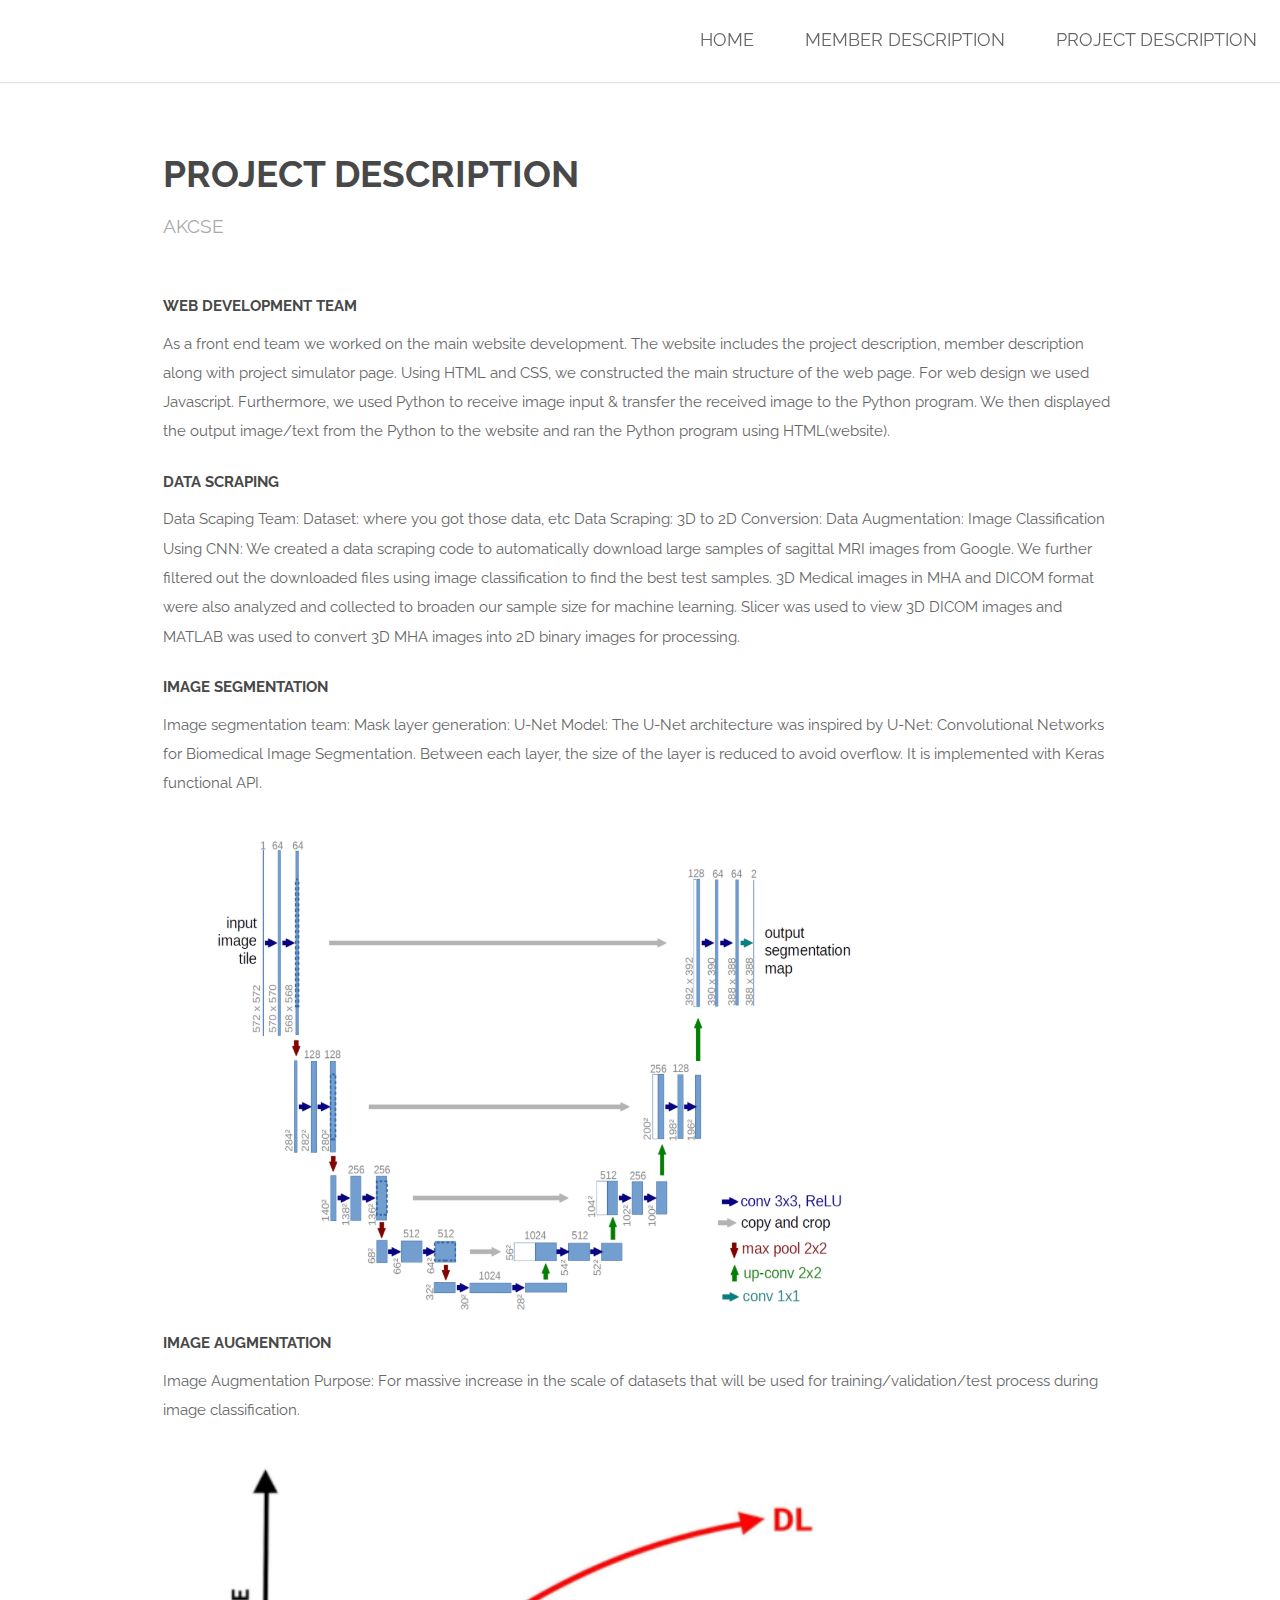
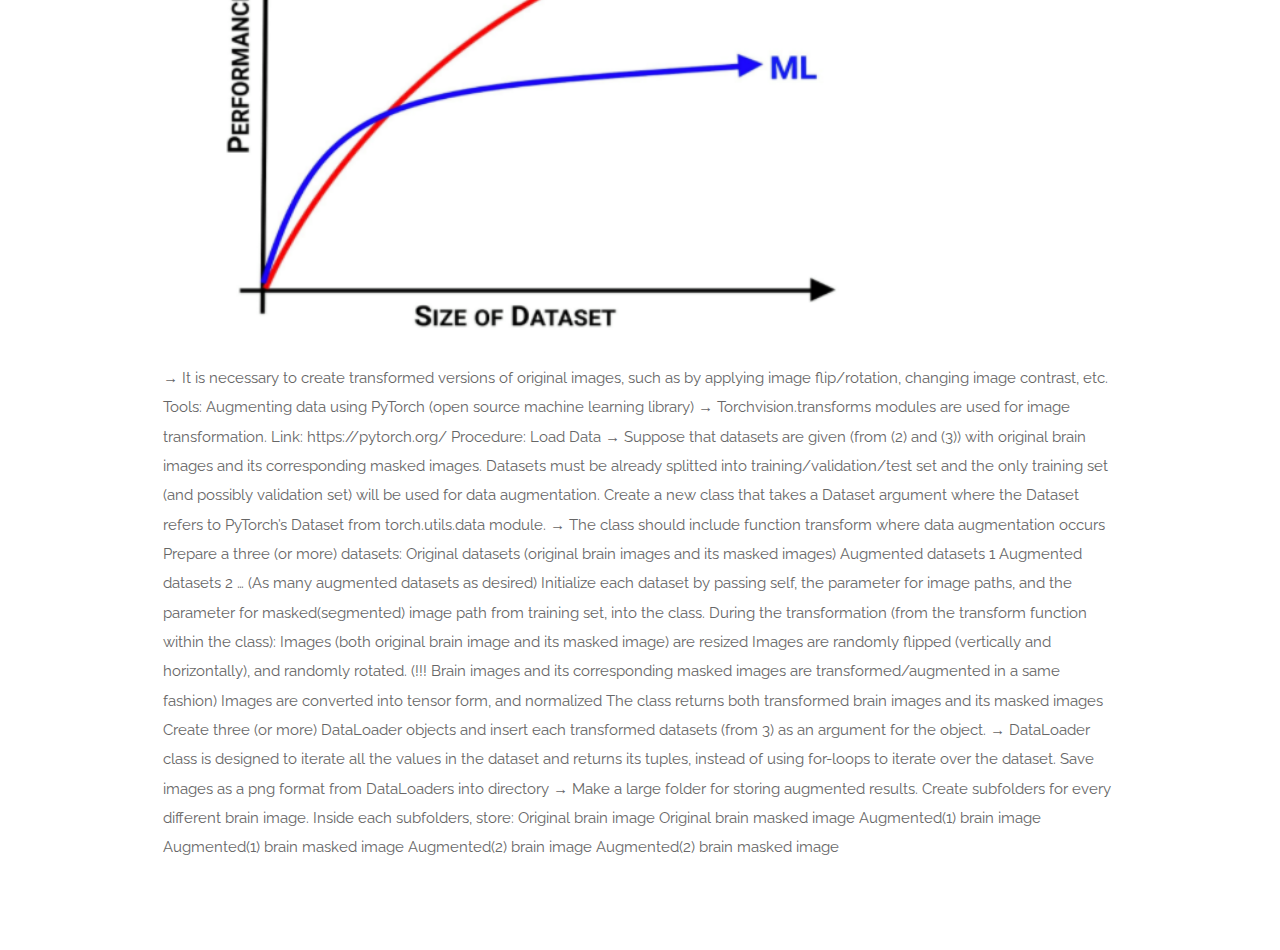
==== commit 3301948f: "Design" ====
--- a/templated-spatial/elements.html
+++ b/templated-spatial/elements.html
@@ -100,15 +100,7 @@
 		Augmented(2) brain image
 		Augmented(2) brain masked image</p>
 		<!-- Footer -->
-			<footer id="footer">
-				
-					<ul class="copyright">
-						<li>&copy; Untitled</li>
-						<li>Design: <a href="http://templated.co">TEMPLATED</a></li>
-						<li>Images: <a href="http://unsplash.com">Unsplash</a></li>
-					</ul>
-				</div>
-			</footer>
+			
 
 		<!-- Scripts -->
 			<script src="assets/js/jquery.min.js"></script>
